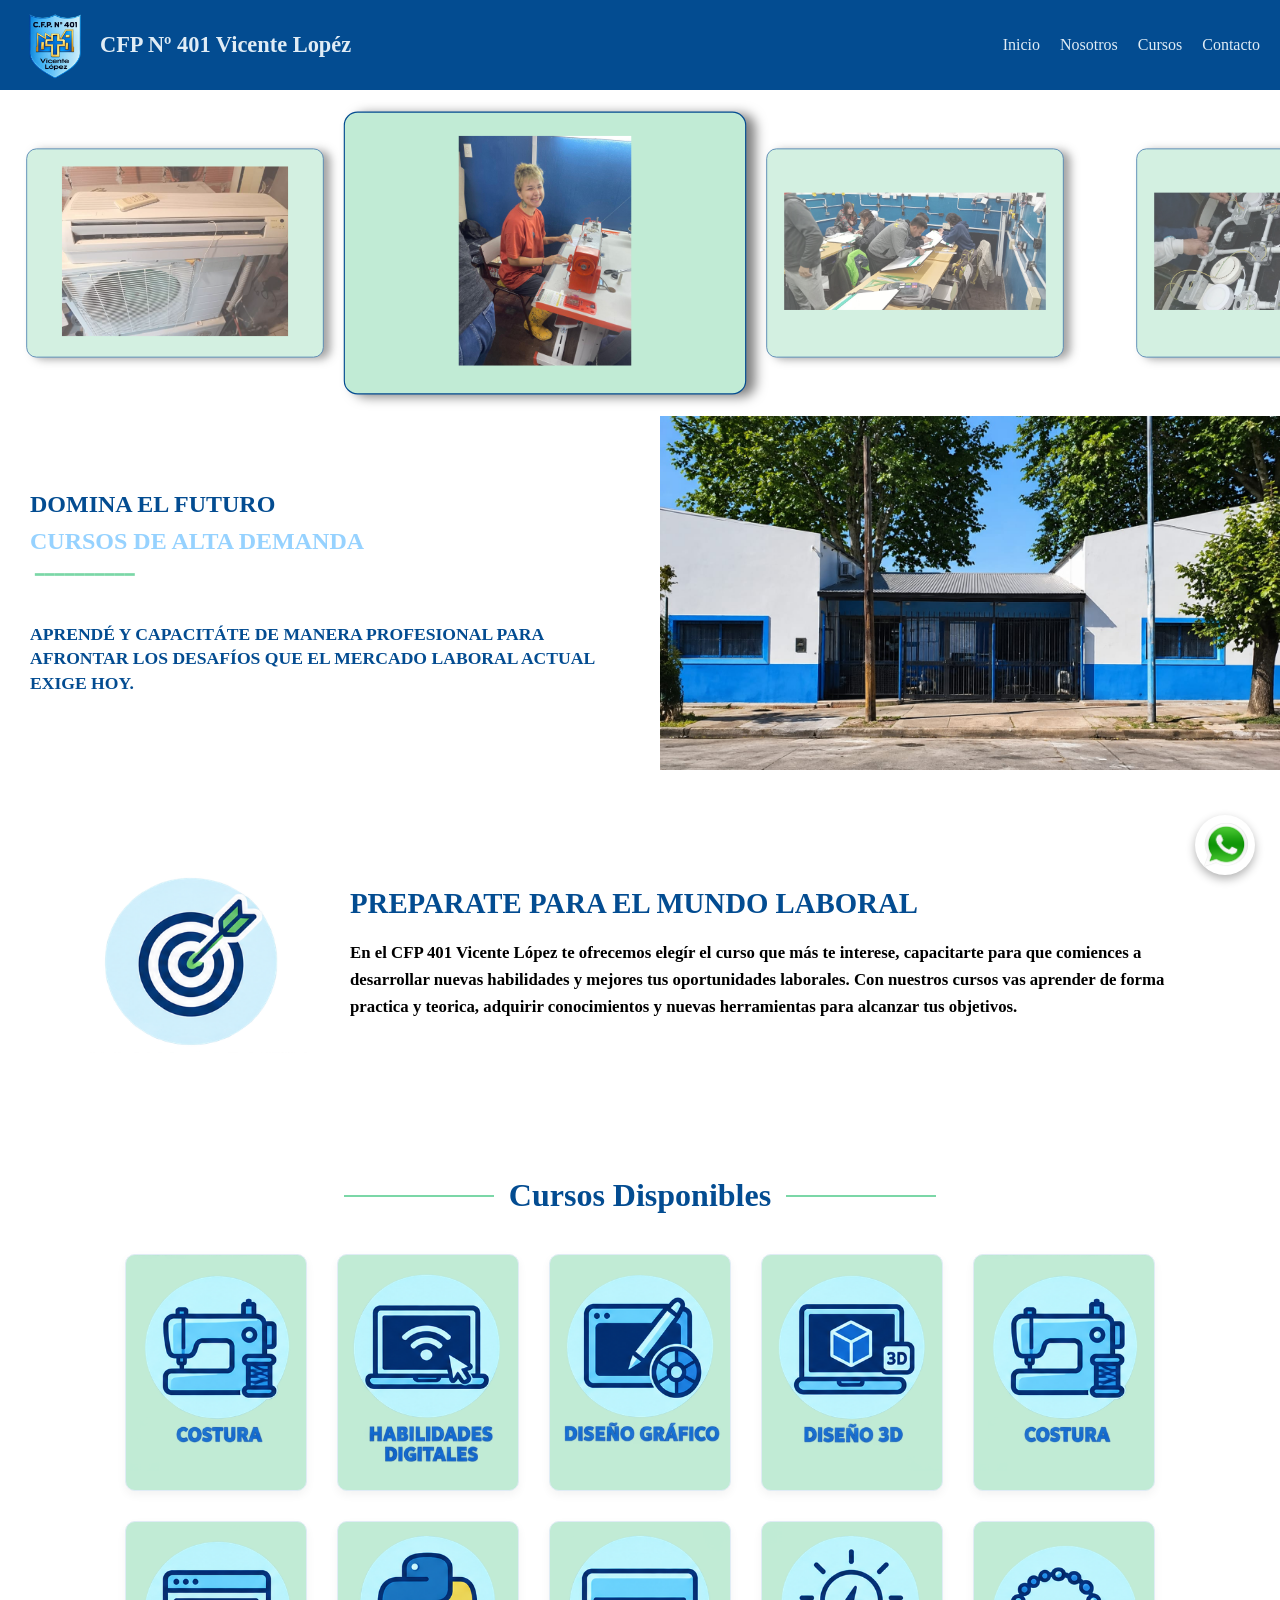
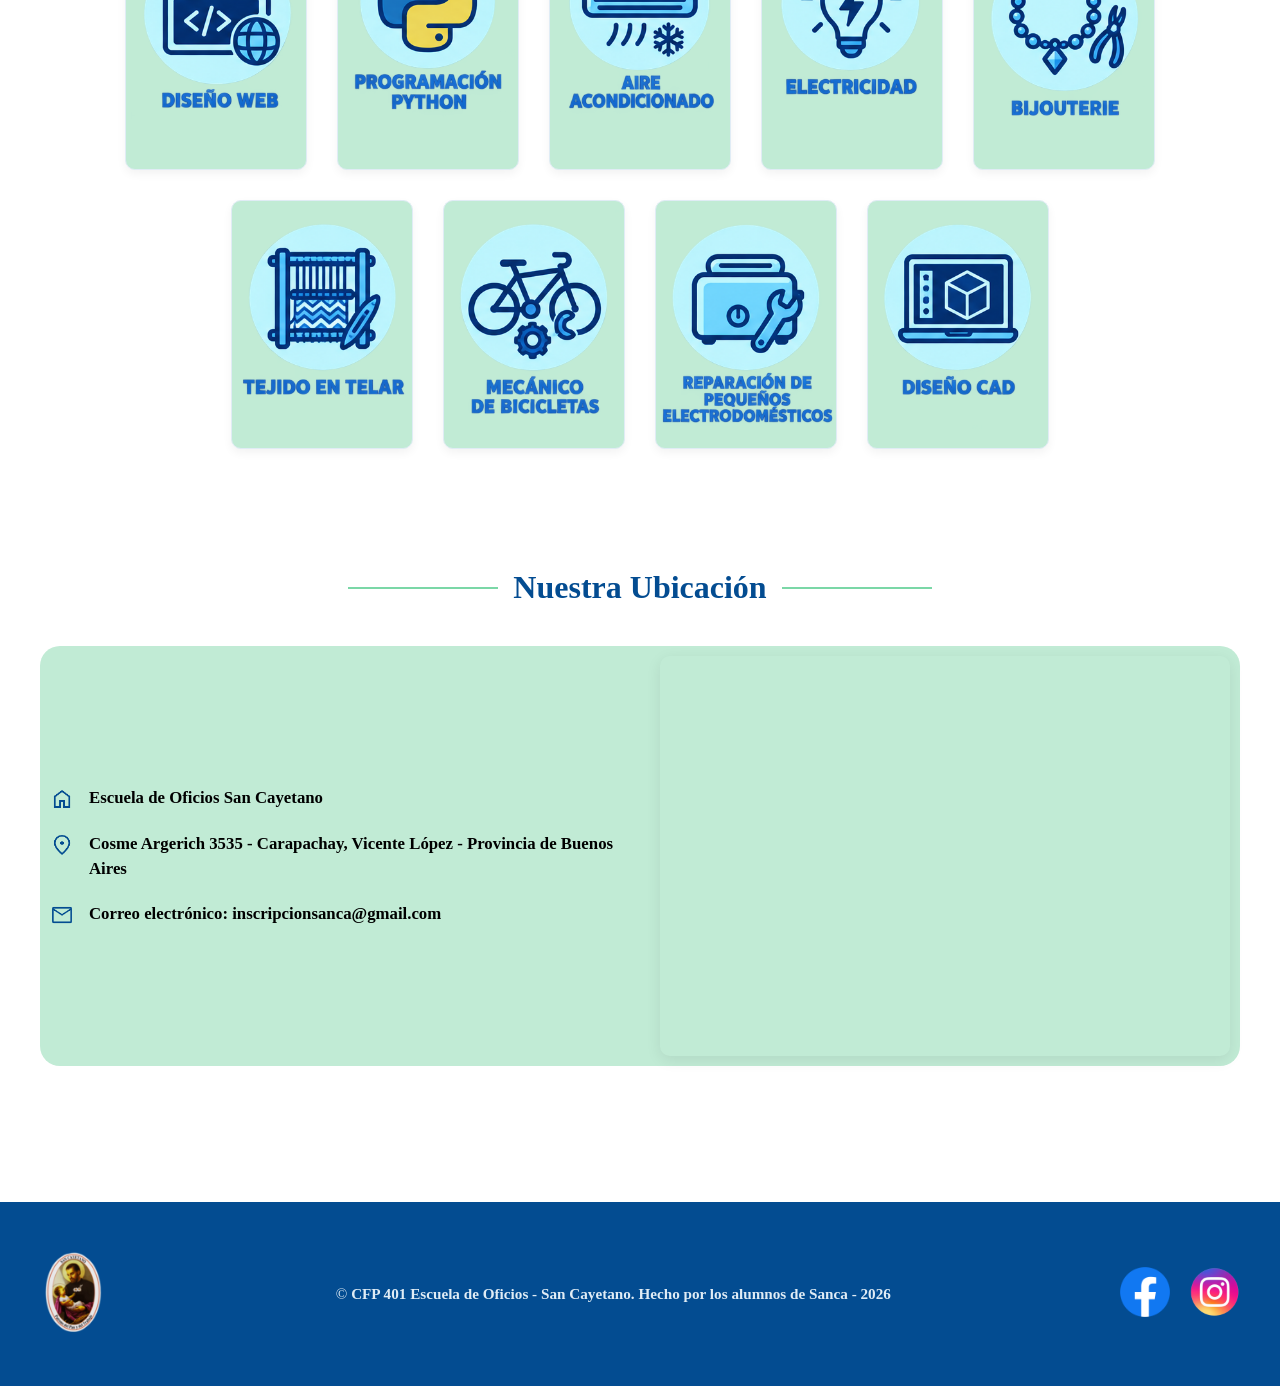
==== index.html @ 1138b50e "agrego responsive" ====
<!doctype html>
<html lang="en">
  <head>
    <meta charset="UTF-8" />
    <meta name="viewport" content="width=device-width, initial-scale=1.0" />
    <title>Proyecto página</title>
    <link rel="stylesheet" href="style.css" />
  </head>
  <body>
    <!--Encabezado y navegacion-->
    <header>
      <nav>
        <div class="logo">
          <img src="img/cfp 401.png" alt="" />
          <span>CFP Nº 401 Vicente Lopéz</span>
        </div>

        <ul class="navbar">
          <li><a href="../sancaweb/index.html">Inicio</a></li>
          <li><a href="../sancaweb/nosotros.html">Nosotros</a></li>
          <li><a href="../sancaweb/cursos.html">Cursos</a></li>
          <li><a href="../sancaweb/contacto.html">Contacto</a></li>
        </ul>
      </nav>
    </header>
    <!-- Contenedor externo del carrusel -->

    <ul class="carrousel">
      <li class="Item">
        <img src="img/carrousell/imgdownloader-7a3324e4.jpeg" />
      </li>
      <li class="Item">
        <img src="img/carrousell/imgdownloader-2f3653e8.jpeg" />
      </li>
      <li class="Item">
        <img src="img/carrousell/imgdownloader-5572dd27.jpeg" />
      </li>
      <li class="Item">
        <img src="img/carrousell/imgdownloader-835ce319.jpeg" />
      </li>

      <li class="Item">
        <img src="img/carrousell/imgdownloader-a56210f3.jpeg" />
      </li>
      <li class="Item">
        <img src="img/" />
      </li>
      <li class="Item">
        <img src="img/familia.png" />
      </li>
      <li class="Item">
        <img src="img/familia.png" />
      </li>
    </ul>

    <!--Contenido de la página-->
    <main>
      <section>
        <div class="contenedor">
          <div class="parrafo1">
            <div class="conjunto">
              <h1>DOMINA EL FUTURO</h1>
              <h2>CURSOS DE ALTA DEMANDA</h2>
              <div class="emojiHorizontal">━━━━━━━━━━</div>
            </div>
            <div class="parrafo2">
              <br />
              <h2>
                APRENDÉ Y CAPACITÁTE DE MANERA PROFESIONAL PARA AFRONTAR LOS DESAFÍOS QUE
                EL MERCADO LABORAL ACTUAL EXIGE HOY.
              </h2>
            </div>
          </div>

          <div class="bienvenida">
            <img class="sanca" src="img/sanca ins.jpg" />
          </div>
        </div>
      </section>

      <!-- Primera seccion - Imagen con texto -->
      <br/><br/>

      <!-- Texto seccion 1 -->
      <section class="preparate-section">
  <div class="preparate-container">
    
    <!-- Icono o ilustración -->
    <div class="preparate-icon">
      <img src="img/iconos/objetivo.png"/>
    </div>

    <!-- Contenido de texto -->
    <div class="preparate-content">
      <h2 class="mundo">PREPARATE PARA EL MUNDO LABORAL</h2>
      <p class="cfp">
        <strong>En el CFP 401 Vicente López te ofrecemos elegír el curso que más te interese, capacitarte para que comiences a desarrollar nuevas habilidades y mejores tus oportunidades laborales.
        Con nuestros cursos vas aprender de forma practica y teorica, adquirir conocimientos y nuevas herramientas para alcanzar tus objetivos.</strong>
      </p>
    </div>

      </div>
      </section>


      <!-- Cursos -->
      <section class="cursos-section">
  
  <div class="tituloCursos">
    <h2>Cursos Disponibles</h2>
  </div>

  <!-- Contenedor de tarjetas -->
  <div class="carta-container">
    
    <!-- Tarjeta 1: Curso Costura -->
    <div class="carta">
      <div class="curso-content">
        <img src="img/iconos/09_costura.png" />
       
      </div>
    </div>

    <!-- Tarjeta 2: Curso Habilidades Digitales -->
    <div class="carta">
      <div class="curso-content">
        <img src="img/iconos/06_habilidades_digitales.png" />
        
      </div>
    </div>

    <!-- Tarjeta 3: Curso Diseño Gráfico -->
    <div class="carta">
      <div class="curso-content">
        <img src="img/iconos/07_diseno_grafico.png" />
        
      </div>
    </div>

     <!-- Tarjeta 4: Curso Diseño 3D -->
    <div class="carta">
      <div class="curso-content">
        <img src="img/iconos/08_diseno_3d.png" />
        
      </div>
    </div>
     
    <!-- Tarjeta 5: Curso Costura -->
    <div class="carta">
      <div class="curso-content">
        <img src="img/iconos/09_costura.png" />
        
      </div>
    </div>

     <!-- Tarjeta 6: Curso Diseño Web -->
    <div class="carta">
      <div class="curso-content">
        <img src="img/iconos/10_diseno_web.png" />
        
      </div>
    </div>

     <!-- Tarjeta 7: Curso Programación Python-->
    <div class="carta">
      <div class="curso-content">
        <img src="img/iconos/11_programacion_python.png" />
        
      </div>
    </div>

     <!-- Tarjeta 8: Curso Aire Acondicionado -->
    <div class="carta">
      <div class="curso-content">
        <img src="img/iconos/12_aire_acondicionado.png" />
        
      </div>
    </div>

     <!-- Tarjeta 9: Curso Electricista -->
    <div class="carta">
      <div class="curso-content">
        <img src="img/iconos/13_electricidad.png" />
        
      </div>
    </div>

     <!-- Tarjeta 10: Curso Bijouterie -->
    <div class="carta">
      <div class="curso-content">
        <img src="img/iconos/02_bijouterie.png" />
        
      </div>
    </div>

     <!-- Tarjeta 11: Curso Tejido en Telar -->
    <div class="carta">
      <div class="curso-content">
        <img src="img/iconos/01_tejido_en_telar.png" />
        
      </div>
    </div>

     <!-- Tarjeta 12: Curso Mecánico de Bicicletas -->
    <div class="carta">
      <div class="curso-content">
        <img src="img/iconos/03_mecanico_de_bicicletas.png" />
        
      </div>
    </div>

     <!-- Tarjeta 13: Curso Reparación Pequeños Electrodomésticos -->
    <div class="carta">
      <div class="curso-content">
        <img src="img/iconos/04_reparacion_pequenos_electrodomesticos.png" />
        
      </div>
    </div>

    <!-- Tarjeta 14: Curso Diseño CAD -->
    <div class="carta">
      <div class="curso-content">
        <img src="img/iconos/05_diseno_cad.png" />
        
      </div>
    </div>

  </div>
</section>

      <!-- Fin seccion Cursos -->

     <!-- Ubicación -->
      <section class="contacto-section">
        <div class="alinear-contacto">
          <h2>Nuestra Ubicación</h2>
        </div>

    <div class="fila">
    
    <!-- Datos de contacto -->
    <div class="columna1">
      <div class="contenedorUbicacion">
        <p class="dato-contacto">
          <img src="img/home.png"/> 
          <strong>Escuela de Oficios San Cayetano</strong>
        </p>
        
        <p class="dato-contacto">
          <img src="img/location.png"/> 
          <strong>Cosme Argerich 3535 - Carapachay, Vicente López - Provincia de Buenos Aires</strong>
        </p>
        
        <p class="dato-contacto">
          <img src="img/mail.png"/> 
          <strong>Correo electrónico: inscripcionsanca@gmail.com</strong> 
        </p>
      </div>
    </div>

           <!-- Mapa responsivo -->
          <div class="columna2">
            <div class="map-container">
            <iframe
            src="https://www.google.com/maps/embed?pb=!1m18!1m12!1m3!1d3286.8781703437503!2d-58.54680232426289!3d-34.531314472980405!2m3!1f0!2f0!3f0!3m2!1i1024!2i768!4f13.1!3m3!1m2!1s0x95bcb0a4e9ad8f0f%3A0xa6dee74b91235b7b!2sEscuela%20de%20Oficios%20San%20Cayetano%20-%20CFP%20401%20Vicente%20L%C3%B3pez!5e0!3m2!1ses-419!2sar!4v1790050199813!5m2!1ses-419!2sar"
            style="border: 0;"
            allowfullscreen=""
            loading="lazy"
            referrerpolicy="strict-origin-when-cross-origin"
            title="Ubicación de la Escuela de Oficios San Cayetano en Google Maps"></iframe>
            </div>
        </div>

        </div>

      </section>
    
        <!-- Botón flotante de WhatsApp -->
      <a href="https://wa.me/5491157210884" 
        class="whatsapp-float" 
        target="_blank" 
        rel="noopener noreferrer" 
        aria-label="Contactar por WhatsApp">
          <img src="img/whatsApp.png" alt="Icono de WhatsApp" />
      </a>

    </main>
    <br/><br />

    <!--Pie de página-->
    <footer class="custom">
  <div class="footer-content">
    
    <!-- Logo o imagen institucional -->
    <div class="footer-logo">
      <img src="img/sanca p.png" alt="Logo Escuela San Cayetano" class="cayetano" />
    </div>

    <!-- Derechos reservados -->
    <div class="footer-column">
      <p>&copy; <strong>CFP 401 Escuela de Oficios - San Cayetano. Hecho por los alumnos de Sanca - 2026 <strong></p>
    </div>

    <!-- Redes sociales -->
    <div class="social-icons">
      <a href="https://www.facebook.com/cfpvicentelopez/" target="_blank" rel="noopener noreferrer" aria-label="Facebook del CFP 401">
        <img src="img/fb logo.png" alt="Logo de Facebook" />
      </a>
      <a href="https://www.instagram.com/cfp401escuelasancayetano/" target="_blank" rel="noopener noreferrer" aria-label="Instagram del CFP 401">
        <img src="img/ig.png" alt="Logo de Instagram" />
      </a>
    </div>

  </div>
</footer>


    <script src="script.js"></script>
  </body>
</html>
---- style.css ----
*{
  padding: 0;
  margin: 0;
}


/*Fuente personalizada*/
@font-face{
  font-family:'Montserrat Bold Italic 700';
  src: url(fonts/Montserrat\ Bold\ Italic\ 700.ttf);

  font-family:'Inter Italic 400';
  src: url(fonts/Inter\ Italic\ 400.ttf);
}


/* Contenedor principal del carrusel */
.carrousel {
    display: flex;
    overflow-x: auto;          /* Habilita el scroll horizontal automático */
    scroll-snap-type: x mandatory; /* Hace que el scroll se "enganche" a cada elemento */
    gap: 20px;                 /* Espacio entre cada tarjeta/página */
    padding: 20px;
    list-style: none;
    scroll-behavior: smooth;   /* Desplazamiento suave si usas botones de navegación */
    -webkit-overflow-scrolling: touch; /* Suavidad en dispositivos móviles */
    scrollbar-width: none;
}

/* Cada elemento contenedor */
.carrousel li {
    flex: 0 0 100%;            /* Ocupa el 100% del ancho del contenedor visible */
    max-width: 350px;          /* Ancho máximo opcional para cada tarjeta */
    box-sizing: border-box;
    background: #c1ebd5;
    border: 1px solid #034c91;
    border-radius: 12px;
    padding: 20px;
    text-align: center;
    scroll-snap-align: center; /* Centra el elemento al hacer scroll */
    box-shadow: 8px 2px 10px rgba(0, 0, 0, 0.50);
    flex-shrink: 0;
}

/* Contenedor y ajuste automático de la imagen dentro de su tarjeta */
.carrousel img {
    width: 100%;
    height: 200px;             /* Altura fija para que todas las tarjetas sean iguales */
    object-fit: contain;       /* Mantiene la proporción de la imagen sin deformarla */
    border-radius: 8px;
}
/* Asegura transiciones suaves y espacio para la escala */
.carrousel {
    display: flex;
    gap: 20px;
    overflow-x: auto;
    padding: 40px 0; /* Espacio arriba/abajo para que el zoom no corte la tarjeta */
    align-items: center;
}

/* Estado base de las tarjetas */
.carrousel li {
    list-style: none;
    transition: transform 0.4s ease, filter 0.4s ease;
    transform: scale(0.85); /* Un poco reducidas por defecto */
    opacity: 0.7;
}

/* Estado activo cuando la tarjeta está en el centro */
.carrousel li.is-center {
    transform: scale(1.15); /* Efecto zoom */
    opacity: 1;
    z-index: 2; /* Para que quede por encima de las tarjetas contiguas */
}

/* CIERRE CONTENIDO CARRUSEL */



/*Estilos de Header y Navbar*/
header{
  background: #034c91;
  font-family: 'Montserrat Bold Italic 700';    /* Donde se aloja el logo y los links*/
  position: sticky;
  top: 0;
  z-index: 1000;
  }

nav{
  display: flex;
  flex-direction: row;
  align-items: center;    /*todo su contenido de la barra*/
  justify-content: space-between;
  max-width: 1300px; /* Evita que se estire demasiado en pantallas gigantes */
  margin: 0 auto;
  padding: 10px 20px; /* Padding uniforme y seguro para cualquier pantalla */
}


.logo{
  display: flex;
  align-items: center;    /*alinea el contenido del div logo*/
  gap: 10px ;
}

.logo span{
  color: #e0ecf5;
  font-size: clamp(1rem, 2vw, 1.4rem); /* Tamaño fluido: se adapta dinámicamente sin romperse */
  font-weight: 750;     
}

.logo img{
  height: 70px; 
  width: auto;   /* Mantiene la proporción de la imagen automáticamente */
}


/*modificacion links del navbar*/
 ul{
  display: flex;
  flex-direction: row;
  align-items: center;
  gap: 20px;
  margin: 0;
  padding: 0;
}

.navbar li{
  list-style: none;    /*le elimina el estilo de la lista*/
}

.navbar a{
  text-decoration-line: none; /*a : significa los enlaces en el navbar - les quita el subrayado- */
  color: #e0ecf5;
  font-size: 1rem; /* Tamaño base cómodo */
  transition: color 0.2s ease;
}

.navbar a:hover{
  color: #7bd7a7;    /*le agrega color a cada enlace*/
}

/* cierre modificacion links del navbar*/

#moreButton{
  background: none;
  border: none;
  padding: 5px 10px;
  font-size: 1.2rem;
  cursor: pointer;
  color: #e0ecf5;
}


@media (max-width: 768px) {
  nav {
    flex-direction: column; /* Apila el logo arriba y el menú abajo en celulares */
    gap: 15px;
    padding: 15px;
  }

  .logo {
    padding-left: 0; /* Quitamos el padding fijo en mobile */
    justify-content: center;
  }

  .logo img {
    height: 55px; /* Logo más chico para que entre cómodo en celulares */
  }

  .navbar {
    flex-wrap: wrap; /* Permite que los links bajen si no entran en una sola línea */
    justify-content: center;
    gap: 12px;
    padding-right: 0;
  }

  .navbar a, #moreButton {
    font-size: 0.95rem; /* Achica un poco los textos para ahorrar espacio */
  }
}


/*Cierre de estilos Header y Navbar*/



/*Contenedor-Imagen*/

.contenedor{
  display: flex;
  align-items: center;
  justify-content: space-between;
  gap: 40px; /* Espacio flexible entre texto e imagen en lugar de depender solo de space-between */
  flex-wrap: wrap; /* Permite que baje la imagen en pantallas pequeñas */
}

.parrafo1 {
  flex: 1; /* Ocupa el espacio disponible de forma flexible */
  min-width: 300px; /* Evita que se colapse en pantallas muy chicas */
}

.conjunto{
  display: flex;
  flex-direction: column;
  padding-left: 30px;
  padding-bottom: 20px; /* Reducido un poco para mejor estética */
}

.conjunto h1{
  color: #034c91;
  margin: 0 0 10px 0; /* Buena práctica limpiar márgenes por defecto de los h1 */
}

.conjunto h2{
  color: #96d2ff;
  margin: 0;
}

.parrafo2 {
  color: #034c91;
  padding-left: 30px;
}

.parrafo2 h2{
  color: #034c91;
  font-size: 1.1rem; /* Asegura un tamaño de subtítulo adecuado */
  line-height: 1.4;
}

.emojiHorizontal{
  color: #7bd7a7;
  display: flex;
  align-items: center; /* Corregido: justify-items no aplica en flex */
  padding-left: 5px;
  margin-top: 10px;
}

.bienvenida {
  flex: 1;
  display: flex;
  justify-content: center;
  min-width: 300px;
}

.bienvenida .sanca{
  width: 100%;
  max-width: 800px;
  height: auto; /* Mantiene la proporción original de la imagen */
  object-fit: cover;
}

/*Cierre Contenedor-Imagen*/

/* Texto seccion 1 */

.preparate-section {
  padding: 60px 20px;
}

.preparate-container {
  max-width: 1100px;
  margin: 0 auto;
  display: flex;
  align-items: center;
  gap: 40px; /* Espacio flexible entre el icono y el texto */
  flex-wrap: wrap; /* Se adapta automáticamente en pantallas chicas */
  justify-content: center;
}

.preparate-icon img {
  width: 220px; /* Ajusta el tamaño ideal del icono */
  height: auto;
  object-fit: contain;
}

.preparate-content {
  flex: 1;
  min-width: 300px; /* Evita que se colapse en móviles */
}


.mundo{
  display: flex;
  flex-direction: row;
  color: #034c91;
  font-size: 1.8rem;
  margin-bottom: 20px;
  font-weight: 700;
}

.cfp{
  display: flex;
  flex-direction: row;
  justify-content: center;
  font-size: 1.05rem;
  line-height: 1.6;
  margin-bottom: 15px;
}


/* Cierre Texto seccion 1 */


/* Contenedor de Cursos */  

/* Sección general */
.cursos-section {
  padding: 60px 20px;
  max-width: 1200px;
  margin: 0 auto;
}


/* Efecto de líneas decorativas a los costados del título con CSS */
.tituloCursos {
  text-align: center;
  margin-bottom: 40px;
}

.tituloCursos h2 {
  display: flex;
  align-items: center;
  justify-content: center;
  gap: 15px;
  color: #034c91;
  font-size: 2rem;
}

/* Líneas a los lados usando pseudo-elementos */
.tituloCursos h2::before,
.tituloCursos h2::after {
  content: "";
  flex: 1;
  height: 2px;
  background-color: #7bd7a7; /* Color de acento verde/agua */
  max-width: 150px;
}

/* Contenedor de cartas responsivo */
.carta-container {
  display: flex;
  justify-content: center;
  gap: 30px;
  flex-wrap: wrap; /* Se adapta a celulares */
}

/* Estilo individual de cada carta */
.carta {
  background: #c1ebd5;
  border: 1px solid #e0ecf5;
  border-radius: 10px;
  text-align: center;
  box-shadow: 0 4px 10px rgba(0, 0, 0, 0.05);
  transition: transform 0.2s ease, box-shadow 0.2s ease;
}

.carta:hover {
  transform: translateY(-5px);
  box-shadow: 0 8px 20px rgba(3, 76, 145, 0.1);
}

.curso-content img {
  width: 180px;
  height: auto;
  margin-bottom: 15px;
}

.curso-content h3 {
  color: #034c91;
  font-size: 1.2rem;
  margin: 0;
}

/*Cierre tarjeta de curso*/


/* Datos - Columna 1 y 2*/

.contacto-section {
  padding: 60px 20px;
  max-width: 1200px;
  margin: 0 auto;
}

/* Título con líneas decorativas laterales */
.alinear-contacto {
  text-align: center;
  margin-bottom: 40px;
}

.alinear-contacto h2 {
  display: flex;
  align-items: center;
  justify-content: center;
  gap: 15px;
  color: #034c91;
  font-size: 2rem;
}

.alinear-contacto h2::before,
.alinear-contacto h2::after {
  content: "";
  flex: 1;
  height: 2px;
  background-color: #7bd7a7; /* Color de acento */
  max-width: 150px;
}


/* Estructura en dos columnas (Flexbox) */
.fila {
  display: flex;
  justify-content: space-between;
  align-items: center;
  gap: 40px;
  flex-wrap: wrap; /* Hace que se apile en pantallas chicas */
  background-color: #c1ebd5;
  padding: 10px 10px ;
  border-radius: 20px;
}

.columna1, .columna2 {
  flex: 1;
  min-width: 300px; /* Evita que colapse en celulares */
}

/* Tarjeta de datos de contacto */
.contenedorUbicacion {
  display: flex;
  flex-direction: column;
  gap: 20px;
}

.dato-contacto {
  display: flex;
  align-items: flex-start;
  gap: 15px;
  font-size: 1.05rem;
  margin: 0;
  line-height: 1.5;
}

.dato-contacto img {
  width: 24px;
  height: auto;
  flex-shrink: 0;
  margin-top: 2px;
}

.dato-contacto a {
  color: #034c91;
  text-decoration: none;
}

.dato-contacto a:hover {
  text-decoration: underline;
}

/* Mapa 100% responsivo */
.map-container {
  position: relative;
  width: 100%;
  height: 400px; /* Altura ideal para PC y móviles */
  border-radius: 10px;
  overflow: hidden;
  box-shadow: 0 4px 15px rgba(0, 0, 0, 0.08);
}

.map-container iframe {
  width: 100%;
  height: 100%;
}

/* Cierre Datos - Columna 1 y 2 */


/* Pie de página */

/* Estilo general del Footer */
.custom {
  background-color: #034c91; /* Coincide con el color principal de tu header */
  color: #e0ecf5;
  padding: 40px 20px;
  margin-top: 40px;
}

/* Contenedor principal que agrupa los elementos */
.footer-content {
  max-width: 1200px;
  margin: 0 auto;
  display: flex;
  align-items: center;
  justify-content: space-between;
  gap: 30px;
  flex-wrap: wrap; /* Permite que se acomode en pantallas chicas */
  text-align: center;
}

/* Logo del footer */
.footer-logo .cayetano {
  height: 100px; 
  width: auto;
}

/* Texto de derechos reservados */
.footer-column p {
  margin: 0;
  font-size: 0.95rem;
  line-height: 1.5;
}

/* Contenedor de iconos sociales */
.social-icons {
  display: flex;
  align-items: center;
  gap: 20px;
}

.social-icons a {
  display: inline-block;
  transition: transform 0.2s ease;
}

.social-icons a:hover {
  transform: scale(1.1); /* Efecto de zoom sutil al pasar el cursor */
}

.social-icons img {
  width: 50px; 
  height: auto;
}

/* ==========================================
   DISEÑO RESPONSIVO (Para celulares)
   ========================================== */
@media (max-width: 768px) {
  .footer-content {
    flex-direction: column; /* Apila los elementos verticalmente en móviles */
    justify-content: center;
    gap: 25px;
  }
}

/* Cierre Pie de Página*/



/* Botón flotante de WhatsApp */
.whatsapp-float {
  position: fixed;
  bottom: 25px;   /* Distancia desde el borde inferior de la pantalla */
  right: 25px;    /* Distancia desde el borde derecho */
  border-radius: 50%;
  width: 60px;    /* Ancho estándar adaptable */
  height: 60px;   /* Alto estándar adaptable */
  display: flex;
  align-items: center;
  justify-content: center;
  box-shadow: 0 4px 10px rgba(0, 0, 0, 0.3);
  z-index: 9999;  /* Asegura que esté siempre por encima del mapa, footer y secciones */
  transition: transform 0.3s ease, box-shadow 0.3s ease;
}

/* Tamaño de la imagen dentro del botón */
.whatsapp-float img {
  width: 45px;    /* Tamaño del ícono interior */
  height: auto;
}

/* Efecto al pasar el cursor (Hover) */
.whatsapp-float:hover {
  transform: scale(1.1); /* Efecto de zoom sutil */
}

/* Responsive */

@media (max-width: 768px) {
  .whatsapp-float {
    bottom: 20px;
    right: 20px;
    width: 55px;  /* Ligeramente más chico en móviles para no estorbar */
    height: 55px;
  }
  
  .whatsapp-float img {
    width: 30px;
  }
}

/* Cierre Botón flotante de WhatsApp */
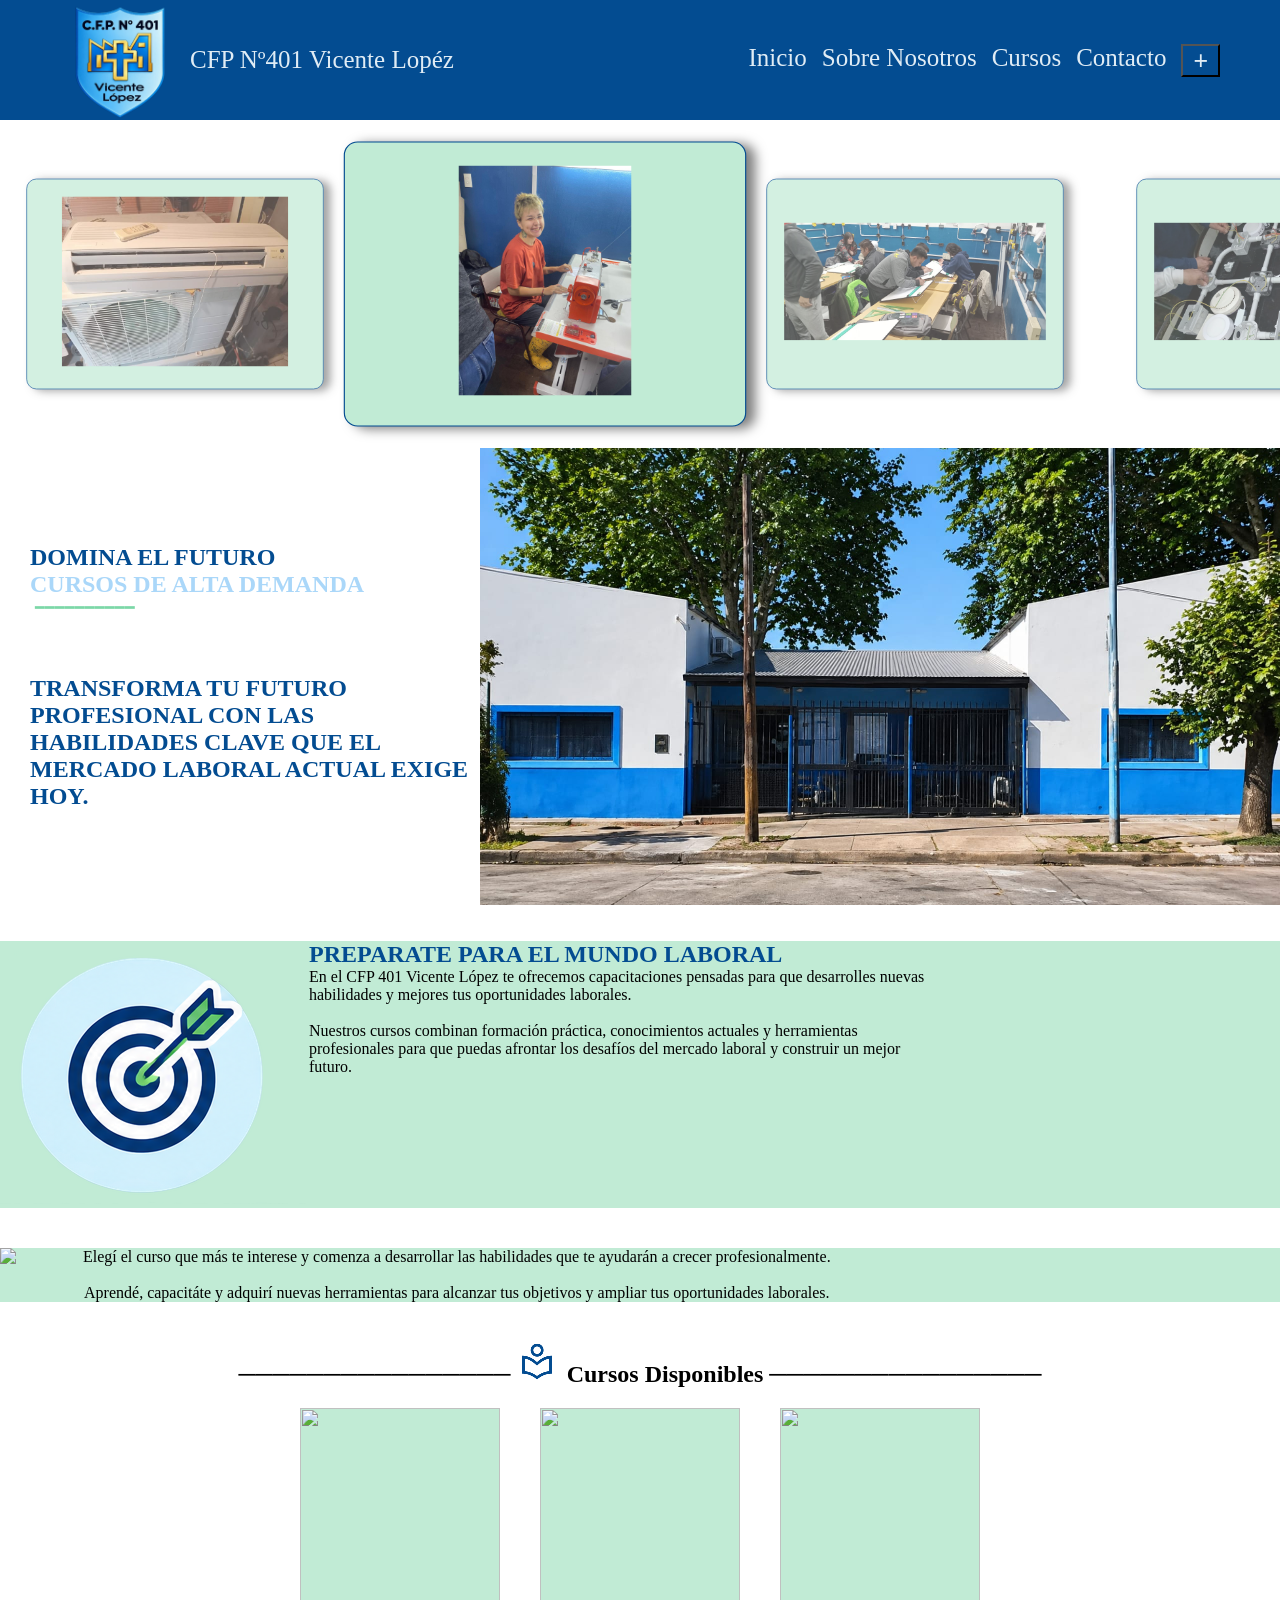
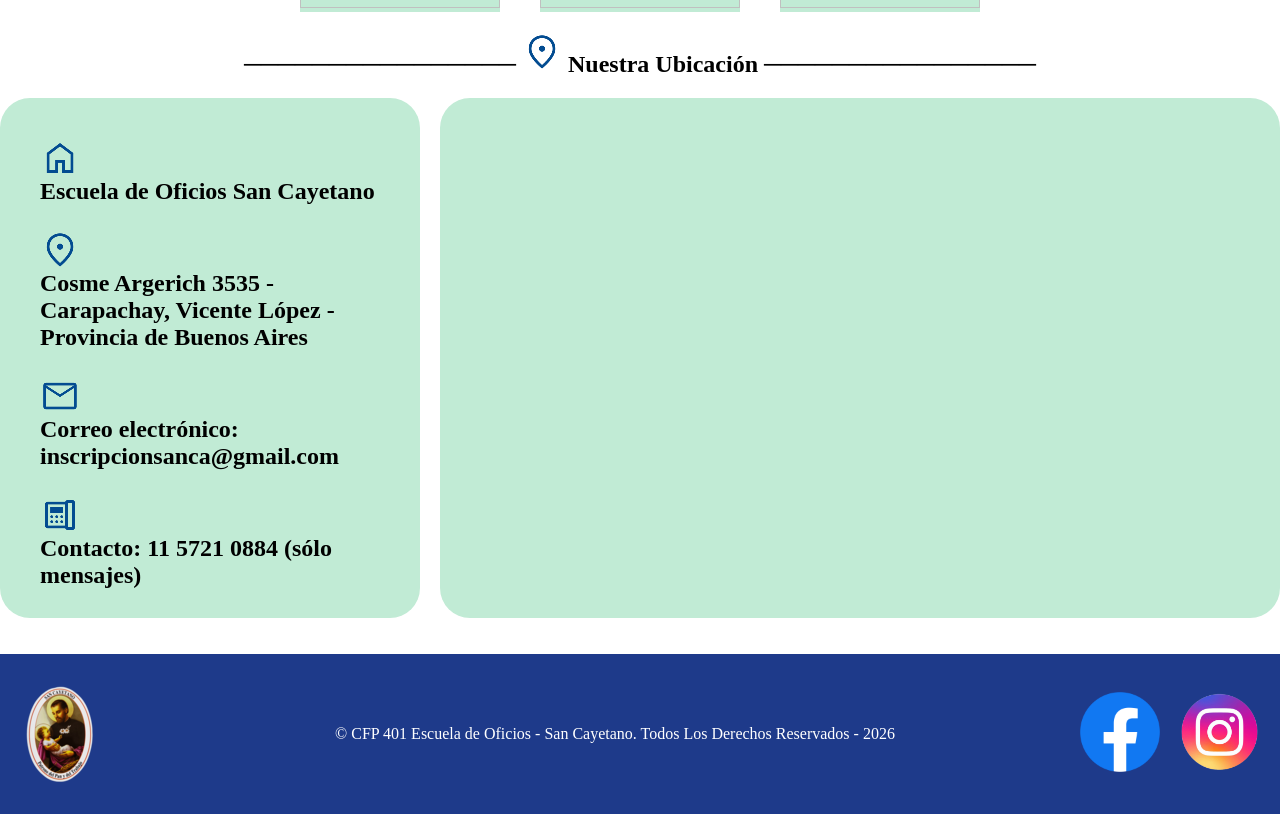
==== commit 6af2dcc4: "ventana Somos Nosotros" ====
--- a/index.html
+++ b/index.html
@@ -12,14 +12,15 @@
       <nav>
         <div class="logo">
           <img src="img/cfp 401.png" alt="" />
-          <span>CFP Nº 401 Vicente Lopéz</span>
+          <span>CFP Nº401 Vicente Lopéz</span>
         </div>
 
         <ul class="navbar">
           <li><a href="../sancaweb/index.html">Inicio</a></li>
-          <li><a href="../sancaweb/nosotros.html">Nosotros</a></li>
+          <li><a href="../sancaweb/sobrenosotros.html">Sobre Nosotros</a></li>
           <li><a href="../sancaweb/cursos.html">Cursos</a></li>
           <li><a href="../sancaweb/contacto.html">Contacto</a></li>
+          <button id="moreButton">+</button>
         </ul>
       </nav>
     </header>
@@ -38,18 +39,17 @@
       <li class="Item">
         <img src="img/carrousell/imgdownloader-835ce319.jpeg" />
       </li>
-
       <li class="Item">
         <img src="img/carrousell/imgdownloader-a56210f3.jpeg" />
       </li>
       <li class="Item">
-        <img src="img/" />
-      </li>
-      <li class="Item">
-        <img src="img/familia.png" />
-      </li>
-      <li class="Item">
-        <img src="img/familia.png" />
+        <img src="img/carrousell/imgdownloader-ab0f7b37.jpeg" />
+      </li>
+      <li class="Item">
+        <img src="img/carrousell/imgdownloader-b1d4fe76.jpeg" />
+      </li>
+      <li class="Item">
+        <img src="img/carrousell/Impresion 3d.jpg" />
       </li>
     </ul>
 
@@ -66,7 +66,7 @@
             <div class="parrafo2">
               <br />
               <h2>
-                APRENDÉ Y CAPACITÁTE DE MANERA PROFESIONAL PARA AFRONTAR LOS DESAFÍOS QUE
+                TRANSFORMA TU FUTURO PROFESIONAL CON LAS HABILIDADES CLAVE QUE
                 EL MERCADO LABORAL ACTUAL EXIGE HOY.
               </h2>
             </div>
@@ -79,242 +79,160 @@
       </section>
 
       <!-- Primera seccion - Imagen con texto -->
-      <br/><br/>
+      <br /><br />
 
       <!-- Texto seccion 1 -->
-      <section class="preparate-section">
-  <div class="preparate-container">
-    
-    <!-- Icono o ilustración -->
-    <div class="preparate-icon">
-      <img src="img/iconos/objetivo.png"/>
-    </div>
-
-    <!-- Contenido de texto -->
-    <div class="preparate-content">
-      <h2 class="mundo">PREPARATE PARA EL MUNDO LABORAL</h2>
-      <p class="cfp">
-        <strong>En el CFP 401 Vicente López te ofrecemos elegír el curso que más te interese, capacitarte para que comiences a desarrollar nuevas habilidades y mejores tus oportunidades laborales.
-        Con nuestros cursos vas aprender de forma practica y teorica, adquirir conocimientos y nuevas herramientas para alcanzar tus objetivos.</strong>
-      </p>
-    </div>
-
-      </div>
-      </section>
-
+      <section>
+        <div class="preparate">
+          <div class="arco"><img src="img/iconos/objetivo.png" /></div>
+          <div class="cuadro">
+            <h2 class="mundo">PREPARATE PARA EL MUNDO LABORAL</h2>
+            <p class="cfp">
+              En el CFP 401 Vicente López te ofrecemos capacitaciones pensadas
+              para que desarrolles nuevas habilidades y mejores tus
+              oportunidades laborales.
+            </p>
+            <br />
+            <p class="cfp">
+              Nuestros cursos combinan formación práctica, conocimientos
+              actuales y herramientas profesionales para que puedas afrontar los
+              desafíos del mercado laboral y construir un mejor futuro.
+            </p>
+          </div>
+        </div>
+      </section>
+
+      <!-- Texto seccion 2 -->
+      <section>
+        <div class="preparate2">
+          <div class="persona"><img src="img/iconos/persona.png" /></div>
+          <div class="cuadro2">
+            <p class="cfp">
+              Elegí el curso que más te interese y comenza a desarrollar las
+              habilidades que te ayudarán a crecer profesionalmente.
+            </p>
+            <br />
+            <p class="cfp">
+              Aprendé, capacitáte y adquirí nuevas herramientas para alcanzar
+              tus objetivos y ampliar tus oportunidades laborales.
+            </p>
+          </div>
+        </div>
+      </section>
 
       <!-- Cursos -->
-      <section class="cursos-section">
-  
-  <div class="tituloCursos">
-    <h2>Cursos Disponibles</h2>
-  </div>
-
-  <!-- Contenedor de tarjetas -->
-  <div class="carta-container">
-    
-    <!-- Tarjeta 1: Curso Costura -->
-    <div class="carta">
-      <div class="curso-content">
-        <img src="img/iconos/09_costura.png" />
-       
-      </div>
-    </div>
-
-    <!-- Tarjeta 2: Curso Habilidades Digitales -->
-    <div class="carta">
-      <div class="curso-content">
-        <img src="img/iconos/06_habilidades_digitales.png" />
-        
-      </div>
-    </div>
-
-    <!-- Tarjeta 3: Curso Diseño Gráfico -->
-    <div class="carta">
-      <div class="curso-content">
-        <img src="img/iconos/07_diseno_grafico.png" />
-        
-      </div>
-    </div>
-
-     <!-- Tarjeta 4: Curso Diseño 3D -->
-    <div class="carta">
-      <div class="curso-content">
-        <img src="img/iconos/08_diseno_3d.png" />
-        
-      </div>
-    </div>
-     
-    <!-- Tarjeta 5: Curso Costura -->
-    <div class="carta">
-      <div class="curso-content">
-        <img src="img/iconos/09_costura.png" />
-        
-      </div>
-    </div>
-
-     <!-- Tarjeta 6: Curso Diseño Web -->
-    <div class="carta">
-      <div class="curso-content">
-        <img src="img/iconos/10_diseno_web.png" />
-        
-      </div>
-    </div>
-
-     <!-- Tarjeta 7: Curso Programación Python-->
-    <div class="carta">
-      <div class="curso-content">
-        <img src="img/iconos/11_programacion_python.png" />
-        
-      </div>
-    </div>
-
-     <!-- Tarjeta 8: Curso Aire Acondicionado -->
-    <div class="carta">
-      <div class="curso-content">
-        <img src="img/iconos/12_aire_acondicionado.png" />
-        
-      </div>
-    </div>
-
-     <!-- Tarjeta 9: Curso Electricista -->
-    <div class="carta">
-      <div class="curso-content">
-        <img src="img/iconos/13_electricidad.png" />
-        
-      </div>
-    </div>
-
-     <!-- Tarjeta 10: Curso Bijouterie -->
-    <div class="carta">
-      <div class="curso-content">
-        <img src="img/iconos/02_bijouterie.png" />
-        
-      </div>
-    </div>
-
-     <!-- Tarjeta 11: Curso Tejido en Telar -->
-    <div class="carta">
-      <div class="curso-content">
-        <img src="img/iconos/01_tejido_en_telar.png" />
-        
-      </div>
-    </div>
-
-     <!-- Tarjeta 12: Curso Mecánico de Bicicletas -->
-    <div class="carta">
-      <div class="curso-content">
-        <img src="img/iconos/03_mecanico_de_bicicletas.png" />
-        
-      </div>
-    </div>
-
-     <!-- Tarjeta 13: Curso Reparación Pequeños Electrodomésticos -->
-    <div class="carta">
-      <div class="curso-content">
-        <img src="img/iconos/04_reparacion_pequenos_electrodomesticos.png" />
-        
-      </div>
-    </div>
-
-    <!-- Tarjeta 14: Curso Diseño CAD -->
-    <div class="carta">
-      <div class="curso-content">
-        <img src="img/iconos/05_diseno_cad.png" />
-        
-      </div>
-    </div>
-
-  </div>
-</section>
+      <section>
+        <div class="tituloCursos">
+          <h1>
+            ────────────────
+            <img class="iconoCursos" src="img/cursos.png" />Cursos Disponibles
+            ────────────────
+          </h1>
+        </div>
+        <div class="carta-container">
+          <div class="carta">
+            <div class="curso-content">
+              <img src="img/iconos/3d.png" alt="" />
+
+              <!--- <div class="curso-footer">
+                        <button>Inscribirse</button>
+                    </div> --->
+            </div>
+          </div>
+
+          <div class="carta">
+            <div class="curso-content">
+              <img src="img/iconos/costura.png" alt="" />
+
+              <!--  <div class="curso-footer">
+                        <button>Inscribirse</button>
+                    </div> -->
+            </div>
+          </div>
+
+          <div class="carta">
+            <div class="curso-content">
+              <img src="img/iconos/diseño-web.png" alt="" />
+
+              <!-- <div class="curso-footer">
+                        <button>Inscribirse</button>
+                    </div> -->
+            </div>
+          </div>
+        </div>
+      </section>
 
       <!-- Fin seccion Cursos -->
 
-     <!-- Ubicación -->
-      <section class="contacto-section">
+      <!-- Ubicación -->
+      <section>
         <div class="alinear-contacto">
-          <h2>Nuestra Ubicación</h2>
-        </div>
-
-    <div class="fila">
-    
-    <!-- Datos de contacto -->
-    <div class="columna1">
-      <div class="contenedorUbicacion">
-        <p class="dato-contacto">
-          <img src="img/home.png"/> 
-          <strong>Escuela de Oficios San Cayetano</strong>
-        </p>
-        
-        <p class="dato-contacto">
-          <img src="img/location.png"/> 
-          <strong>Cosme Argerich 3535 - Carapachay, Vicente López - Provincia de Buenos Aires</strong>
-        </p>
-        
-        <p class="dato-contacto">
-          <img src="img/mail.png"/> 
-          <strong>Correo electrónico: inscripcionsanca@gmail.com</strong> 
-        </p>
-      </div>
-    </div>
-
-           <!-- Mapa responsivo -->
+          <h1>
+            ────────────────
+            <img src="img/location.png" class="iconoLocation" /> Nuestra
+            Ubicación ────────────────
+          </h1>
+        </div>
+
+        <div class="fila">
+          <!-- Datos -->
+          <div class="columna1">
+            <div class="contenedorUbicacion">
+              <h2>
+                <img src="img/home.png" /> Escuela de Oficios San Cayetano
+              </h2>
+              <h2>
+                <img src="img/location.png" /> Cosme Argerich 3535 - Carapachay,
+                Vicente López - Provincia de Buenos Aires
+              </h2>
+              <h2>
+                <img src="img/mail.png" /> Correo electrónico:
+                inscripcionsanca@gmail.com
+              </h2>
+              <h2>
+                <img src="img/cell.png" />Contacto: 11 5721 0884 (sólo mensajes)
+              </h2>
+            </div>
+          </div>
+
+          <!-- Mapa -->
           <div class="columna2">
-            <div class="map-container">
             <iframe
-            src="https://www.google.com/maps/embed?pb=!1m18!1m12!1m3!1d3286.8781703437503!2d-58.54680232426289!3d-34.531314472980405!2m3!1f0!2f0!3f0!3m2!1i1024!2i768!4f13.1!3m3!1m2!1s0x95bcb0a4e9ad8f0f%3A0xa6dee74b91235b7b!2sEscuela%20de%20Oficios%20San%20Cayetano%20-%20CFP%20401%20Vicente%20L%C3%B3pez!5e0!3m2!1ses-419!2sar!4v1790050199813!5m2!1ses-419!2sar"
-            style="border: 0;"
-            allowfullscreen=""
-            loading="lazy"
-            referrerpolicy="strict-origin-when-cross-origin"
-            title="Ubicación de la Escuela de Oficios San Cayetano en Google Maps"></iframe>
-            </div>
-        </div>
-
-        </div>
-
-      </section>
-    
-        <!-- Botón flotante de WhatsApp -->
-      <a href="https://wa.me/5491157210884" 
-        class="whatsapp-float" 
-        target="_blank" 
-        rel="noopener noreferrer" 
-        aria-label="Contactar por WhatsApp">
-          <img src="img/whatsApp.png" alt="Icono de WhatsApp" />
-      </a>
-
+              src="https://www.google.com/maps/embed?pb=!1m18!1m12!1m3!1d3286.8781703437503!2d-58.54680232426289!3d-34.531314472980405!2m3!1f0!2f0!3f0!3m2!1i1024!2i768!4f13.1!3m3!1m2!1s0x95bcb0a4e9ad8f0f%3A0xa6dee74b91235b7b!2sEscuela%20de%20Oficios%20San%20Cayetano%20-%20CFP%20401%20Vicente%20L%C3%B3pez!5e0!3m2!1ses-419!2sar!4v1790050199813!5m2!1ses-419!2sar"
+              width="800"
+              height="480"
+              style="border: 0"
+              allowfullscreen=""
+              loading="lazy"
+              referrerpolicy="strict-origin-when-cross-origin"
+            ></iframe>
+          </div>
+        </div>
+      </section>
     </main>
-    <br/><br />
+    <br /><br />
 
     <!--Pie de página-->
     <footer class="custom">
-  <div class="footer-content">
-    
-    <!-- Logo o imagen institucional -->
-    <div class="footer-logo">
-      <img src="img/sanca p.png" alt="Logo Escuela San Cayetano" class="cayetano" />
-    </div>
-
-    <!-- Derechos reservados -->
-    <div class="footer-column">
-      <p>&copy; <strong>CFP 401 Escuela de Oficios - San Cayetano. Hecho por los alumnos de Sanca - 2026 <strong></p>
-    </div>
-
-    <!-- Redes sociales -->
-    <div class="social-icons">
-      <a href="https://www.facebook.com/cfpvicentelopez/" target="_blank" rel="noopener noreferrer" aria-label="Facebook del CFP 401">
-        <img src="img/fb logo.png" alt="Logo de Facebook" />
-      </a>
-      <a href="https://www.instagram.com/cfp401escuelasancayetano/" target="_blank" rel="noopener noreferrer" aria-label="Instagram del CFP 401">
-        <img src="img/ig.png" alt="Logo de Instagram" />
-      </a>
-    </div>
-
-  </div>
-</footer>
-
-
+      <div class="footer-container">
+        <img src="img/sanca p.png" class="cayetano" />
+      </div>
+      <div class="footer-column">
+        &copy; CFP 401 Escuela de Oficios - San Cayetano. Todos Los Derechos
+        Reservados - 2026
+      </div>
+
+      <div class="social-icons">
+        <a href="https://www.facebook.com/cfpvicentelopez/" target="_blank"
+          ><img width="80px" src="img/fb logo.png"
+        /></a>
+        <a
+          href="https://www.instagram.com/cfp401escuelasancayetano/"
+          target="_blank"
+          ><img width="80px" src="img/ig.png"
+        /></a>
+      </div>
+    </footer>
     <script src="script.js"></script>
   </body>
 </html>
--- a/style.css
+++ b/style.css
@@ -91,9 +91,7 @@
   flex-direction: row;
   align-items: center;    /*todo su contenido de la barra*/
   justify-content: space-between;
-  max-width: 1300px; /* Evita que se estire demasiado en pantallas gigantes */
-  margin: 0 auto;
-  padding: 10px 20px; /* Padding uniforme y seguro para cualquier pantalla */
+  
 }
 
 
@@ -101,28 +99,37 @@
   display: flex;
   align-items: center;    /*alinea el contenido del div logo*/
   gap: 10px ;
+  padding-left: 60px;
 }
 
 .logo span{
   color: #e0ecf5;
-  font-size: clamp(1rem, 2vw, 1.4rem); /* Tamaño fluido: se adapta dinámicamente sin romperse */
-  font-weight: 750;     
+  font-size: 25px;     /*modifica el texto pegado al logo*/
 }
 
 .logo img{
-  height: 70px; 
-  width: auto;   /* Mantiene la proporción de la imagen automáticamente */
-}
-
+  display :flex;
+  align-self: center;   /*modifica al logo*/
+  height: 120px;
+}
+.logo2 img{
+  display: flex;
+  align-self: center;
+  height: 120px;
+}
+.textLogoNosotros {
+  color: #e0ecf5;
+  font-size: 25px;
+  padding-left: 60px;
+}
 
 /*modificacion links del navbar*/
  ul{
-  display: flex;
-  flex-direction: row;
-  align-items: center;
-  gap: 20px;
-  margin: 0;
-  padding: 0;
+  display:flex;
+  flex-direction: row;
+  gap: 15px;
+  padding-right: 60px;
+  font-size: 25px;
 }
 
 .navbar li{
@@ -132,8 +139,6 @@
 .navbar a{
   text-decoration-line: none; /*a : significa los enlaces en el navbar - les quita el subrayado- */
   color: #e0ecf5;
-  font-size: 1rem; /* Tamaño base cómodo */
-  transition: color 0.2s ease;
 }
 
 .navbar a:hover{
@@ -144,43 +149,13 @@
 
 #moreButton{
   background: none;
-  border: none;
-  padding: 5px 10px;
-  font-size: 1.2rem;
+  padding: 0px 10px;
+  font-size: 25px;
   cursor: pointer;
   color: #e0ecf5;
 }
 
 
-@media (max-width: 768px) {
-  nav {
-    flex-direction: column; /* Apila el logo arriba y el menú abajo en celulares */
-    gap: 15px;
-    padding: 15px;
-  }
-
-  .logo {
-    padding-left: 0; /* Quitamos el padding fijo en mobile */
-    justify-content: center;
-  }
-
-  .logo img {
-    height: 55px; /* Logo más chico para que entre cómodo en celulares */
-  }
-
-  .navbar {
-    flex-wrap: wrap; /* Permite que los links bajen si no entran en una sola línea */
-    justify-content: center;
-    gap: 12px;
-    padding-right: 0;
-  }
-
-  .navbar a, #moreButton {
-    font-size: 0.95rem; /* Achica un poco los textos para ahorrar espacio */
-  }
-}
-
-
 /*Cierre de estilos Header y Navbar*/
 
 
@@ -190,402 +165,267 @@
 .contenedor{
   display: flex;
   align-items: center;
+  flex-direction: row;
   justify-content: space-between;
-  gap: 40px; /* Espacio flexible entre texto e imagen en lugar de depender solo de space-between */
-  flex-wrap: wrap; /* Permite que baje la imagen en pantallas pequeñas */
-}
-
-.parrafo1 {
-  flex: 1; /* Ocupa el espacio disponible de forma flexible */
-  min-width: 300px; /* Evita que se colapse en pantallas muy chicas */
 }
 
 .conjunto{
   display: flex;
   flex-direction: column;
   padding-left: 30px;
-  padding-bottom: 20px; /* Reducido un poco para mejor estética */
+  padding-bottom: 40px;
 }
 
 .conjunto h1{
   color: #034c91;
-  margin: 0 0 10px 0; /* Buena práctica limpiar márgenes por defecto de los h1 */
 }
 
 .conjunto h2{
-  color: #96d2ff;
-  margin: 0;
-}
-
-.parrafo2 {
-  color: #034c91;
-  padding-left: 30px;
-}
-
-.parrafo2 h2{
-  color: #034c91;
-  font-size: 1.1rem; /* Asegura un tamaño de subtítulo adecuado */
-  line-height: 1.4;
+  color: #aad7f9;
+}
+.parrafo2{
+ color: #034c91;
+ padding-left: 30px;
 }
 
 .emojiHorizontal{
   color: #7bd7a7;
   display: flex;
-  align-items: center; /* Corregido: justify-items no aplica en flex */
+  justify-items: center;
   padding-left: 5px;
-  margin-top: 10px;
-}
-
-.bienvenida {
+}
+
+.bienvenida .sanca{
+  display: flex;
+  width: 800px;
+  height: 457px;
+  
+}
+
+/*Cierre Contenedor-Imagen*/
+
+/* Texto seccion 1 */
+
+.preparate{
+  display: flex;
+  flex-direction: row;
+  justify-content: space-between;
+  padding-bottom: 40px;
+}
+
+.arco{
+  background-color: #c1ebd5;
+}
+
+.cuadro{
+  background-color: #c1ebd5;
+  width: 100%;
+}
+
+.cuadro .mundo .cfp{
+  display: flex;
+  flex-direction: row;
+  justify-content: center;
+}
+
+.mundo{
+  display: flex;
+  flex-direction: row;
+  color: #034c91;
+}
+
+.cfp{
+  display: flex;
+  flex-direction: row;
+  justify-content: center;
+  width: 65%;
+}
+
+
+/* Cierre Texto seccion 1 */
+
+/* Texto seccion 2 */
+
+.preparate2{
+  display: flex;
+  flex-direction: row;
+  padding-bottom: 40px;
+}
+
+.persona{
+  background-color: #c1ebd5;
+}
+
+.cuadro2{
+  background-color: #c1ebd5;
+  width: 100%;
+  
+}
+
+.cuadro2 .cfp{
+  display: flex;
+  flex-direction: row;
+  padding-left: 30px;
+  
+}
+
+/* Cierre Texto seccion 2 */ 
+
+
+/*Sobre Nosotros Estilos*/
+.nosotros-container{
+  display: flex;
+  flex-direction: row;
+  background-color: rgba(61, 125, 221, 0.897);
+  
+}
+.imagenSomos {
+  display: flex;
+  width: 500px;
+  height: 375px;
+  border-radius: 15px;
+  padding: 20px;
+  line-height: 2rem;
+  font-size: 25px;
+
+}
+.textSubtitulo {
+ display: right;
+}
+.descripcion{
+  display: flex;
+  flex-direction: row;
+  align-items: center;
+  border-radius: 15px;
+  padding: 20px;
+  line-height: 2rem;
+  font-size: 25px;
+}
+/*Cierre de estilos sobre nosotros*/
+
+
+/* Contenedor de Cursos */  
+
+.carta-container{
+  display: flex;
+  flex-direction: row;
+  align-items: center;
+  justify-content: center;
+  gap: 40px;
+  padding-top: 20px;
+  padding-bottom: 20px;
+}
+
+.carta{
+  display: flex;
+  flex-direction: row;
+  align-items: center;
+  background-color: #c1ebd5;
+}
+
+.curso-content img{
+  width: 200px;
+  height: 200px;
+}
+
+.tituloCursos{
+  display: flex;
+  flex-direction: row;
+  justify-content: center;
+}
+
+.iconoCursos{
+  padding-right: 10px;
+}
+
+/*Cierre tarjeta de curso*/
+
+
+/* Datos - Columna 1*/
+
+.alinear-contacto{
+  display: flex;
+  flex-direction: column;
+  align-items: center;
+  padding-bottom: 20px;
+}
+
+.fila{
+  display: flex;
+  flex-direction: row;
+  width: 100%;
+  gap: 20px;
+}
+
+.columna1{
+  display: flex;
+  flex-direction: row;
+  border-radius: 30px;
+}
+
+
+.columna1,.columna2{
   flex: 1;
-  display: flex;
-  justify-content: center;
-  min-width: 300px;
-}
-
-.bienvenida .sanca{
-  width: 100%;
-  max-width: 800px;
-  height: auto; /* Mantiene la proporción original de la imagen */
-  object-fit: cover;
-}
-
-/*Cierre Contenedor-Imagen*/
-
-/* Texto seccion 1 */
-
-.preparate-section {
-  padding: 60px 20px;
-}
-
-.preparate-container {
-  max-width: 1100px;
-  margin: 0 auto;
-  display: flex;
-  align-items: center;
-  gap: 40px; /* Espacio flexible entre el icono y el texto */
-  flex-wrap: wrap; /* Se adapta automáticamente en pantallas chicas */
-  justify-content: center;
-}
-
-.preparate-icon img {
-  width: 220px; /* Ajusta el tamaño ideal del icono */
-  height: auto;
-  object-fit: contain;
-}
-
-.preparate-content {
-  flex: 1;
-  min-width: 300px; /* Evita que se colapse en móviles */
-}
-
-
-.mundo{
-  display: flex;
-  flex-direction: row;
-  color: #034c91;
-  font-size: 1.8rem;
-  margin-bottom: 20px;
-  font-weight: 700;
-}
-
-.cfp{
-  display: flex;
-  flex-direction: row;
-  justify-content: center;
-  font-size: 1.05rem;
-  line-height: 1.6;
-  margin-bottom: 15px;
-}
-
-
-/* Cierre Texto seccion 1 */
-
-
-/* Contenedor de Cursos */  
-
-/* Sección general */
-.cursos-section {
-  padding: 60px 20px;
-  max-width: 1200px;
-  margin: 0 auto;
-}
-
-
-/* Efecto de líneas decorativas a los costados del título con CSS */
-.tituloCursos {
+  padding: 20px;
+  background-color: #c1ebd5
+}
+
+.contenedorUbicacion h2{
+  
+  padding: 20px 5px 5px 20px;
+}
+
+.contenedorUbicacion img{
+  display: flex;
+  flex-direction: column;
+  padding-right: 20px;
+}
+
+/* Cierre Datos - Columna 1 */
+
+
+/* Mapa - Columna 2 */
+
+.columna2{
+  display: flex;
+  flex-direction: column;
+  gap: 1rem;
+  border-radius: 30px;
+}
+
+/* Cierre Mapa - Columna 2 */
+
+
+/* Pie de página */
+
+.custom{
+  background-color: #1e3a8a;
+  display: flex;
+  flex-direction: row;
+  justify-content: space-between;
+  align-items: center;
+  padding: 20px;
+}
+
+.cayetano{
+  display:flex;
+  align-content: center;
+  flex-direction: row;
+}
+
+.social-icons{
+  display: flex;
+  flex-direction: row;
+  align-items: flex-end;
+  gap: 20px;
+}
+
+.footer-column{
+  color: white;
+  display: flex;
   text-align: center;
-  margin-bottom: 40px;
-}
-
-.tituloCursos h2 {
-  display: flex;
-  align-items: center;
-  justify-content: center;
-  gap: 15px;
-  color: #034c91;
-  font-size: 2rem;
-}
-
-/* Líneas a los lados usando pseudo-elementos */
-.tituloCursos h2::before,
-.tituloCursos h2::after {
-  content: "";
-  flex: 1;
-  height: 2px;
-  background-color: #7bd7a7; /* Color de acento verde/agua */
-  max-width: 150px;
-}
-
-/* Contenedor de cartas responsivo */
-.carta-container {
-  display: flex;
-  justify-content: center;
-  gap: 30px;
-  flex-wrap: wrap; /* Se adapta a celulares */
-}
-
-/* Estilo individual de cada carta */
-.carta {
-  background: #c1ebd5;
-  border: 1px solid #e0ecf5;
-  border-radius: 10px;
-  text-align: center;
-  box-shadow: 0 4px 10px rgba(0, 0, 0, 0.05);
-  transition: transform 0.2s ease, box-shadow 0.2s ease;
-}
-
-.carta:hover {
-  transform: translateY(-5px);
-  box-shadow: 0 8px 20px rgba(3, 76, 145, 0.1);
-}
-
-.curso-content img {
-  width: 180px;
-  height: auto;
-  margin-bottom: 15px;
-}
-
-.curso-content h3 {
-  color: #034c91;
-  font-size: 1.2rem;
-  margin: 0;
-}
-
-/*Cierre tarjeta de curso*/
-
-
-/* Datos - Columna 1 y 2*/
-
-.contacto-section {
-  padding: 60px 20px;
-  max-width: 1200px;
-  margin: 0 auto;
-}
-
-/* Título con líneas decorativas laterales */
-.alinear-contacto {
-  text-align: center;
-  margin-bottom: 40px;
-}
-
-.alinear-contacto h2 {
-  display: flex;
-  align-items: center;
-  justify-content: center;
-  gap: 15px;
-  color: #034c91;
-  font-size: 2rem;
-}
-
-.alinear-contacto h2::before,
-.alinear-contacto h2::after {
-  content: "";
-  flex: 1;
-  height: 2px;
-  background-color: #7bd7a7; /* Color de acento */
-  max-width: 150px;
-}
-
-
-/* Estructura en dos columnas (Flexbox) */
-.fila {
-  display: flex;
-  justify-content: space-between;
-  align-items: center;
-  gap: 40px;
-  flex-wrap: wrap; /* Hace que se apile en pantallas chicas */
-  background-color: #c1ebd5;
-  padding: 10px 10px ;
-  border-radius: 20px;
-}
-
-.columna1, .columna2 {
-  flex: 1;
-  min-width: 300px; /* Evita que colapse en celulares */
-}
-
-/* Tarjeta de datos de contacto */
-.contenedorUbicacion {
-  display: flex;
-  flex-direction: column;
-  gap: 20px;
-}
-
-.dato-contacto {
-  display: flex;
-  align-items: flex-start;
-  gap: 15px;
-  font-size: 1.05rem;
-  margin: 0;
-  line-height: 1.5;
-}
-
-.dato-contacto img {
-  width: 24px;
-  height: auto;
-  flex-shrink: 0;
-  margin-top: 2px;
-}
-
-.dato-contacto a {
-  color: #034c91;
-  text-decoration: none;
-}
-
-.dato-contacto a:hover {
-  text-decoration: underline;
-}
-
-/* Mapa 100% responsivo */
-.map-container {
-  position: relative;
-  width: 100%;
-  height: 400px; /* Altura ideal para PC y móviles */
-  border-radius: 10px;
-  overflow: hidden;
-  box-shadow: 0 4px 15px rgba(0, 0, 0, 0.08);
-}
-
-.map-container iframe {
-  width: 100%;
-  height: 100%;
-}
-
-/* Cierre Datos - Columna 1 y 2 */
-
-
-/* Pie de página */
-
-/* Estilo general del Footer */
-.custom {
-  background-color: #034c91; /* Coincide con el color principal de tu header */
-  color: #e0ecf5;
-  padding: 40px 20px;
-  margin-top: 40px;
-}
-
-/* Contenedor principal que agrupa los elementos */
-.footer-content {
-  max-width: 1200px;
-  margin: 0 auto;
-  display: flex;
-  align-items: center;
-  justify-content: space-between;
-  gap: 30px;
-  flex-wrap: wrap; /* Permite que se acomode en pantallas chicas */
-  text-align: center;
-}
-
-/* Logo del footer */
-.footer-logo .cayetano {
-  height: 100px; 
-  width: auto;
-}
-
-/* Texto de derechos reservados */
-.footer-column p {
-  margin: 0;
-  font-size: 0.95rem;
-  line-height: 1.5;
-}
-
-/* Contenedor de iconos sociales */
-.social-icons {
-  display: flex;
-  align-items: center;
-  gap: 20px;
-}
-
-.social-icons a {
-  display: inline-block;
-  transition: transform 0.2s ease;
-}
-
-.social-icons a:hover {
-  transform: scale(1.1); /* Efecto de zoom sutil al pasar el cursor */
-}
-
-.social-icons img {
-  width: 50px; 
-  height: auto;
-}
-
-/* ==========================================
-   DISEÑO RESPONSIVO (Para celulares)
-   ========================================== */
-@media (max-width: 768px) {
-  .footer-content {
-    flex-direction: column; /* Apila los elementos verticalmente en móviles */
-    justify-content: center;
-    gap: 25px;
-  }
+  padding-left: 50px;
 }
 
 /* Cierre Pie de Página*/
 
-
-
-/* Botón flotante de WhatsApp */
-.whatsapp-float {
-  position: fixed;
-  bottom: 25px;   /* Distancia desde el borde inferior de la pantalla */
-  right: 25px;    /* Distancia desde el borde derecho */
-  border-radius: 50%;
-  width: 60px;    /* Ancho estándar adaptable */
-  height: 60px;   /* Alto estándar adaptable */
-  display: flex;
-  align-items: center;
-  justify-content: center;
-  box-shadow: 0 4px 10px rgba(0, 0, 0, 0.3);
-  z-index: 9999;  /* Asegura que esté siempre por encima del mapa, footer y secciones */
-  transition: transform 0.3s ease, box-shadow 0.3s ease;
-}
-
-/* Tamaño de la imagen dentro del botón */
-.whatsapp-float img {
-  width: 45px;    /* Tamaño del ícono interior */
-  height: auto;
-}
-
-/* Efecto al pasar el cursor (Hover) */
-.whatsapp-float:hover {
-  transform: scale(1.1); /* Efecto de zoom sutil */
-}
-
-/* Responsive */
-
-@media (max-width: 768px) {
-  .whatsapp-float {
-    bottom: 20px;
-    right: 20px;
-    width: 55px;  /* Ligeramente más chico en móviles para no estorbar */
-    height: 55px;
-  }
-  
-  .whatsapp-float img {
-    width: 30px;
-  }
-}
-
-/* Cierre Botón flotante de WhatsApp */
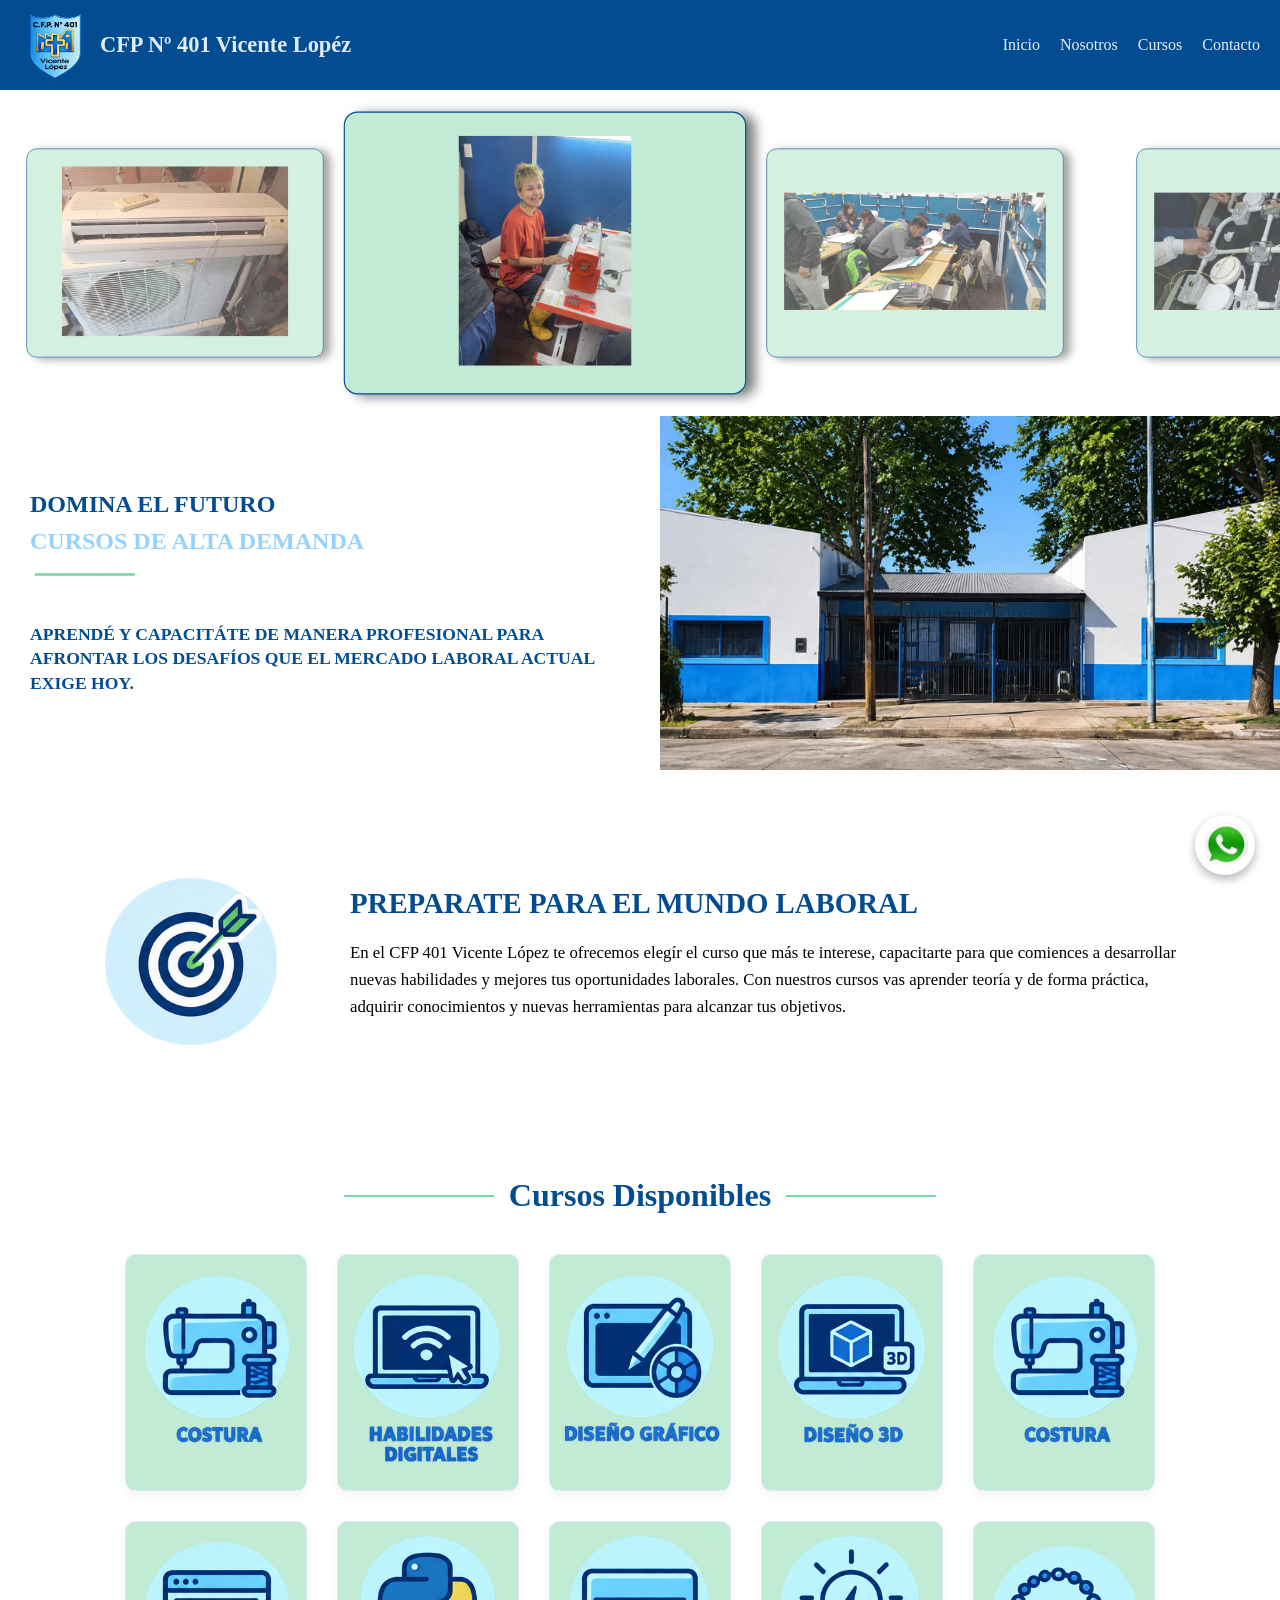
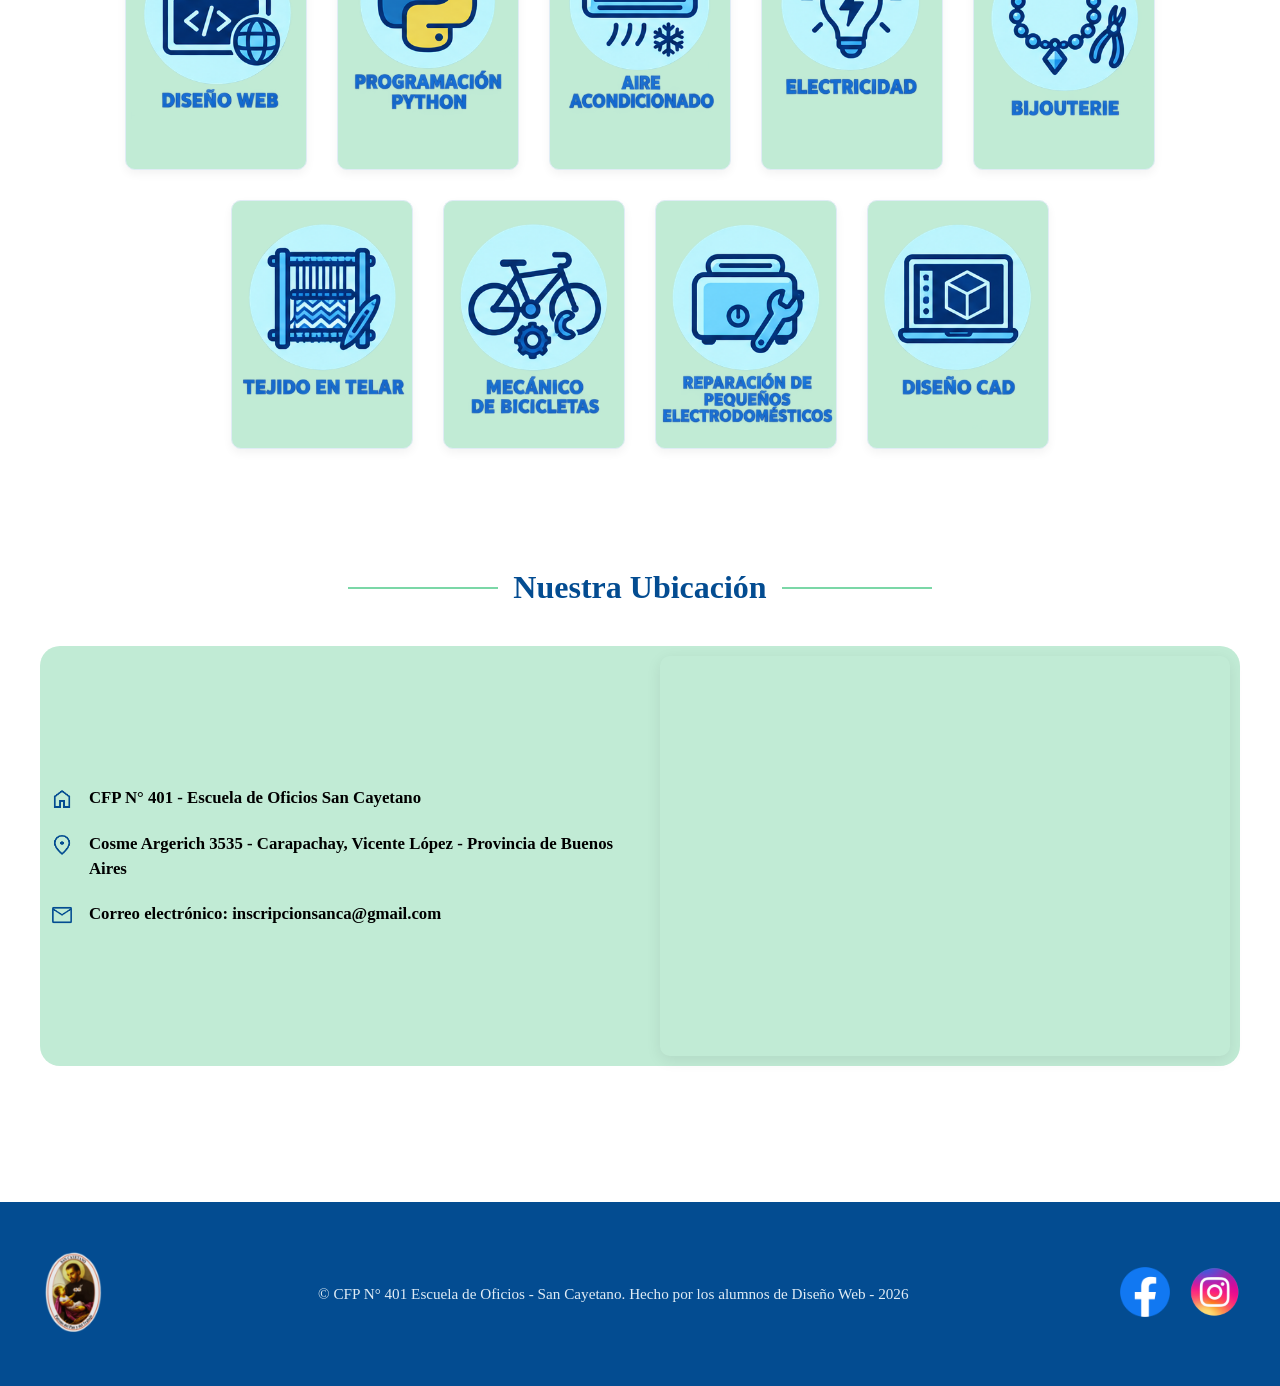
==== commit 85776276: "index actualizado" ====
--- a/index.html
+++ b/index.html
@@ -12,15 +12,14 @@
       <nav>
         <div class="logo">
           <img src="img/cfp 401.png" alt="" />
-          <span>CFP Nº401 Vicente Lopéz</span>
+          <span>CFP Nº 401 Vicente Lopéz</span>
         </div>
 
         <ul class="navbar">
           <li><a href="../sancaweb/index.html">Inicio</a></li>
-          <li><a href="../sancaweb/sobrenosotros.html">Sobre Nosotros</a></li>
+          <li><a href="../sancaweb/sobrenosotros.html">Nosotros</a></li>
           <li><a href="../sancaweb/cursos.html">Cursos</a></li>
           <li><a href="../sancaweb/contacto.html">Contacto</a></li>
-          <button id="moreButton">+</button>
         </ul>
       </nav>
     </header>
@@ -66,7 +65,7 @@
             <div class="parrafo2">
               <br />
               <h2>
-                TRANSFORMA TU FUTURO PROFESIONAL CON LAS HABILIDADES CLAVE QUE
+                APRENDÉ Y CAPACITÁTE DE MANERA PROFESIONAL PARA AFRONTAR LOS DESAFÍOS QUE
                 EL MERCADO LABORAL ACTUAL EXIGE HOY.
               </h2>
             </div>
@@ -79,160 +78,242 @@
       </section>
 
       <!-- Primera seccion - Imagen con texto -->
-      <br /><br />
+      <br/><br/>
 
       <!-- Texto seccion 1 -->
-      <section>
-        <div class="preparate">
-          <div class="arco"><img src="img/iconos/objetivo.png" /></div>
-          <div class="cuadro">
-            <h2 class="mundo">PREPARATE PARA EL MUNDO LABORAL</h2>
-            <p class="cfp">
-              En el CFP 401 Vicente López te ofrecemos capacitaciones pensadas
-              para que desarrolles nuevas habilidades y mejores tus
-              oportunidades laborales.
-            </p>
-            <br />
-            <p class="cfp">
-              Nuestros cursos combinan formación práctica, conocimientos
-              actuales y herramientas profesionales para que puedas afrontar los
-              desafíos del mercado laboral y construir un mejor futuro.
-            </p>
-          </div>
+      <section class="preparate-section">
+  <div class="preparate-container">
+    
+    <!-- Icono o ilustración -->
+    <div class="preparate-icon">
+      <img src="img/iconos/objetivo.png"/>
+    </div>
+
+    <!-- Contenido de texto -->
+    <div class="preparate-content">
+      <h2 class="mundo">PREPARATE PARA EL MUNDO LABORAL</h2>
+      <p class="cfp">
+        En el CFP 401 Vicente López te ofrecemos elegír el curso que más te interese, capacitarte para que comiences a desarrollar nuevas habilidades y mejores tus oportunidades laborales.
+        Con nuestros cursos vas aprender teoría y de forma práctica, adquirir conocimientos y nuevas herramientas para alcanzar tus objetivos.
+      </p>
+    </div>
+
+    </div>
+      </section>
+
+     
+      <!-- Cursos -->
+      <section class="cursos-section">
+  
+  <div class="tituloCursos">
+    <h2>Cursos Disponibles</h2>
+  </div>
+
+  <!-- Contenedor de tarjetas -->
+  <div class="carta-container">
+    
+    <!-- Tarjeta 1: Curso Costura -->
+    <div class="carta">
+      <div class="curso-content">
+        <img src="img/iconos/09_costura.png" />
+       
+      </div>
+    </div>
+
+    <!-- Tarjeta 2: Curso Habilidades Digitales -->
+    <div class="carta">
+      <div class="curso-content">
+        <img src="img/iconos/06_habilidades_digitales.png" />
+        
+      </div>
+    </div>
+
+    <!-- Tarjeta 3: Curso Diseño Gráfico -->
+    <div class="carta">
+      <div class="curso-content">
+        <img src="img/iconos/07_diseno_grafico.png" />
+        
+      </div>
+    </div>
+
+     <!-- Tarjeta 4: Curso Diseño 3D -->
+    <div class="carta">
+      <div class="curso-content">
+        <img src="img/iconos/08_diseno_3d.png" />
+        
+      </div>
+    </div>
+     
+    <!-- Tarjeta 5: Curso Costura -->
+    <div class="carta">
+      <div class="curso-content">
+        <img src="img/iconos/09_costura.png" />
+        
+      </div>
+    </div>
+
+     <!-- Tarjeta 6: Curso Diseño Web -->
+    <div class="carta">
+      <div class="curso-content">
+        <img src="img/iconos/10_diseno_web.png" />
+        
+      </div>
+    </div>
+
+     <!-- Tarjeta 7: Curso Programación Python-->
+    <div class="carta">
+      <div class="curso-content">
+        <img src="img/iconos/11_programacion_python.png" />
+        
+      </div>
+    </div>
+
+     <!-- Tarjeta 8: Curso Aire Acondicionado -->
+    <div class="carta">
+      <div class="curso-content">
+        <img src="img/iconos/12_aire_acondicionado.png" />
+        
+      </div>
+    </div>
+
+     <!-- Tarjeta 9: Curso Electricista -->
+    <div class="carta">
+      <div class="curso-content">
+        <img src="img/iconos/13_electricidad.png" />
+        
+      </div>
+    </div>
+
+     <!-- Tarjeta 10: Curso Bijouterie -->
+    <div class="carta">
+      <div class="curso-content">
+        <img src="img/iconos/02_bijouterie.png" />
+        
+      </div>
+    </div>
+
+     <!-- Tarjeta 11: Curso Tejido en Telar -->
+    <div class="carta">
+      <div class="curso-content">
+        <img src="img/iconos/01_tejido_en_telar.png" />
+        
+      </div>
+    </div>
+
+     <!-- Tarjeta 12: Curso Mecánico de Bicicletas -->
+    <div class="carta">
+      <div class="curso-content">
+        <img src="img/iconos/03_mecanico_de_bicicletas.png" />
+        
+      </div>
+    </div>
+
+     <!-- Tarjeta 13: Curso Reparación Pequeños Electrodomésticos -->
+    <div class="carta">
+      <div class="curso-content">
+        <img src="img/iconos/04_reparacion_pequenos_electrodomesticos.png" />
+        
+      </div>
+    </div>
+
+    <!-- Tarjeta 14: Curso Diseño CAD -->
+    <div class="carta">
+      <div class="curso-content">
+        <img src="img/iconos/05_diseno_cad.png" />
+        
+      </div>
+    </div>
+
+  </div>
+</section>
+      <!-- Fin seccion Cursos -->
+
+      <!-- Ubicación -->
+      <section class="contacto-section">
+  
+  
+        <div class="alinear-contacto">
+          <h2>Nuestra Ubicación</h2>
         </div>
+
+    <div class="fila">
+    
+    <!-- Datos de contacto -->
+    <div class="columna1">
+      <div class="contenedorUbicacion">
+        <p class="dato-contacto">
+          <img src="img/home.png"/> 
+          <strong>CFP N° 401 - Escuela de Oficios San Cayetano</strong>
+        </p>
+        
+        <p class="dato-contacto">
+          <img src="img/location.png"/> 
+          <strong>Cosme Argerich 3535 - Carapachay, Vicente López - Provincia de Buenos Aires</strong>
+        </p>
+        
+        <p class="dato-contacto">
+          <img src="img/mail.png"/> 
+          <strong>Correo electrónico: inscripcionsanca@gmail.com</strong> 
+        </p>
+      </div>
+    </div>
+
+
+         <!-- Mapa responsivo -->
+    <div class="columna2">
+      <div class="map-container">
+        <iframe
+          src="https://www.google.com/maps/embed?pb=!1m18!1m12!1m3!1d3286.8781703437503!2d-58.54680232426289!3d-34.531314472980405!2m3!1f0!2f0!3f0!3m2!1i1024!2i768!4f13.1!3m3!1m2!1s0x95bcb0a4e9ad8f0f%3A0xa6dee74b91235b7b!2sEscuela%20de%20Oficios%20San%20Cayetano%20-%20CFP%20401%20Vicente%20L%C3%B3pez!5e0!3m2!1ses-419!2sar!4v1790050199813!5m2!1ses-419!2sar"
+          style="border: 0;"
+          allowfullscreen=""
+          loading="lazy"
+          referrerpolicy="strict-origin-when-cross-origin"
+          title="Ubicación de la Escuela de Oficios San Cayetano en Google Maps"
+        ></iframe>
+      </div>
+    </div>
+
       </section>
 
-      <!-- Texto seccion 2 -->
-      <section>
-        <div class="preparate2">
-          <div class="persona"><img src="img/iconos/persona.png" /></div>
-          <div class="cuadro2">
-            <p class="cfp">
-              Elegí el curso que más te interese y comenza a desarrollar las
-              habilidades que te ayudarán a crecer profesionalmente.
-            </p>
-            <br />
-            <p class="cfp">
-              Aprendé, capacitáte y adquirí nuevas herramientas para alcanzar
-              tus objetivos y ampliar tus oportunidades laborales.
-            </p>
-          </div>
-        </div>
-      </section>
-
-      <!-- Cursos -->
-      <section>
-        <div class="tituloCursos">
-          <h1>
-            ────────────────
-            <img class="iconoCursos" src="img/cursos.png" />Cursos Disponibles
-            ────────────────
-          </h1>
-        </div>
-        <div class="carta-container">
-          <div class="carta">
-            <div class="curso-content">
-              <img src="img/iconos/3d.png" alt="" />
-
-              <!--- <div class="curso-footer">
-                        <button>Inscribirse</button>
-                    </div> --->
-            </div>
-          </div>
-
-          <div class="carta">
-            <div class="curso-content">
-              <img src="img/iconos/costura.png" alt="" />
-
-              <!--  <div class="curso-footer">
-                        <button>Inscribirse</button>
-                    </div> -->
-            </div>
-          </div>
-
-          <div class="carta">
-            <div class="curso-content">
-              <img src="img/iconos/diseño-web.png" alt="" />
-
-              <!-- <div class="curso-footer">
-                        <button>Inscribirse</button>
-                    </div> -->
-            </div>
-          </div>
-        </div>
-      </section>
-
-      <!-- Fin seccion Cursos -->
-
-      <!-- Ubicación -->
-      <section>
-        <div class="alinear-contacto">
-          <h1>
-            ────────────────
-            <img src="img/location.png" class="iconoLocation" /> Nuestra
-            Ubicación ────────────────
-          </h1>
-        </div>
-
-        <div class="fila">
-          <!-- Datos -->
-          <div class="columna1">
-            <div class="contenedorUbicacion">
-              <h2>
-                <img src="img/home.png" /> Escuela de Oficios San Cayetano
-              </h2>
-              <h2>
-                <img src="img/location.png" /> Cosme Argerich 3535 - Carapachay,
-                Vicente López - Provincia de Buenos Aires
-              </h2>
-              <h2>
-                <img src="img/mail.png" /> Correo electrónico:
-                inscripcionsanca@gmail.com
-              </h2>
-              <h2>
-                <img src="img/cell.png" />Contacto: 11 5721 0884 (sólo mensajes)
-              </h2>
-            </div>
-          </div>
-
-          <!-- Mapa -->
-          <div class="columna2">
-            <iframe
-              src="https://www.google.com/maps/embed?pb=!1m18!1m12!1m3!1d3286.8781703437503!2d-58.54680232426289!3d-34.531314472980405!2m3!1f0!2f0!3f0!3m2!1i1024!2i768!4f13.1!3m3!1m2!1s0x95bcb0a4e9ad8f0f%3A0xa6dee74b91235b7b!2sEscuela%20de%20Oficios%20San%20Cayetano%20-%20CFP%20401%20Vicente%20L%C3%B3pez!5e0!3m2!1ses-419!2sar!4v1790050199813!5m2!1ses-419!2sar"
-              width="800"
-              height="480"
-              style="border: 0"
-              allowfullscreen=""
-              loading="lazy"
-              referrerpolicy="strict-origin-when-cross-origin"
-            ></iframe>
-          </div>
-        </div>
-      </section>
+      <!-- Botón flotante de WhatsApp -->
+      <a href="https://wa.me/5491157210884" 
+        class="whatsapp-float" 
+        target="_blank" 
+        rel="noopener noreferrer" 
+        aria-label="Contactar por WhatsApp">
+          <img src="img/whatsApp.png" alt="Icono de WhatsApp" />
+      </a>
+
     </main>
-    <br /><br />
+    <br/><br/>
 
     <!--Pie de página-->
     <footer class="custom">
-      <div class="footer-container">
-        <img src="img/sanca p.png" class="cayetano" />
-      </div>
-      <div class="footer-column">
-        &copy; CFP 401 Escuela de Oficios - San Cayetano. Todos Los Derechos
-        Reservados - 2026
-      </div>
-
-      <div class="social-icons">
-        <a href="https://www.facebook.com/cfpvicentelopez/" target="_blank"
-          ><img width="80px" src="img/fb logo.png"
-        /></a>
-        <a
-          href="https://www.instagram.com/cfp401escuelasancayetano/"
-          target="_blank"
-          ><img width="80px" src="img/ig.png"
-        /></a>
-      </div>
-    </footer>
+  <div class="footer-content">
+    
+    <!-- Logo o imagen institucional -->
+    <div class="footer-logo">
+      <img src="img/sanca p.png" alt="Logo Escuela San Cayetano" class="cayetano" />
+    </div>
+
+    <!-- Derechos reservados -->
+    <div class="footer-column">
+      <p>&copy; CFP N° 401 Escuela de Oficios - San Cayetano. Hecho por los alumnos de Diseño Web - 2026</p>
+    </div>
+
+    <!-- Redes sociales -->
+    <div class="social-icons">
+      <a href="https://www.facebook.com/cfpvicentelopez/" target="_blank" rel="noopener noreferrer" aria-label="Facebook del CFP 401">
+        <img src="img/fb logo.png" alt="Logo de Facebook" />
+      </a>
+      <a href="https://www.instagram.com/cfp401escuelasancayetano/" target="_blank" rel="noopener noreferrer" aria-label="Instagram del CFP 401">
+        <img src="img/ig.png" alt="Logo de Instagram" />
+      </a>
+    </div>
+
+  </div>
+</footer>
+
     <script src="script.js"></script>
   </body>
 </html>
--- a/style.css
+++ b/style.css
@@ -91,7 +91,9 @@
   flex-direction: row;
   align-items: center;    /*todo su contenido de la barra*/
   justify-content: space-between;
-  
+  max-width: 1300px; /* Evita que se estire demasiado en pantallas gigantes */
+  margin: 0 auto;
+  padding: 10px 20px; /* Padding uniforme y seguro para cualquier pantalla */
 }
 
 
@@ -99,37 +101,28 @@
   display: flex;
   align-items: center;    /*alinea el contenido del div logo*/
   gap: 10px ;
-  padding-left: 60px;
 }
 
 .logo span{
   color: #e0ecf5;
-  font-size: 25px;     /*modifica el texto pegado al logo*/
+  font-size: clamp(1rem, 2vw, 1.4rem); /* Tamaño fluido: se adapta dinámicamente sin romperse */
+  font-weight: 750;     
 }
 
 .logo img{
-  display :flex;
-  align-self: center;   /*modifica al logo*/
-  height: 120px;
-}
-.logo2 img{
-  display: flex;
-  align-self: center;
-  height: 120px;
-}
-.textLogoNosotros {
-  color: #e0ecf5;
-  font-size: 25px;
-  padding-left: 60px;
-}
+  height: 70px; 
+  width: auto;   /* Mantiene la proporción de la imagen automáticamente */
+}
+
 
 /*modificacion links del navbar*/
  ul{
-  display:flex;
+  display: flex;
   flex-direction: row;
-  gap: 15px;
-  padding-right: 60px;
-  font-size: 25px;
+  align-items: center;
+  gap: 20px;
+  margin: 0;
+  padding: 0;
 }
 
 .navbar li{
@@ -139,6 +132,8 @@
 .navbar a{
   text-decoration-line: none; /*a : significa los enlaces en el navbar - les quita el subrayado- */
   color: #e0ecf5;
+  font-size: 1rem; /* Tamaño base cómodo */
+  transition: color 0.2s ease;
 }
 
 .navbar a:hover{
@@ -149,13 +144,43 @@
 
 #moreButton{
   background: none;
-  padding: 0px 10px;
-  font-size: 25px;
+  border: none;
+  padding: 5px 10px;
+  font-size: 1.2rem;
   cursor: pointer;
   color: #e0ecf5;
 }
 
 
+@media (max-width: 768px) {
+  nav {
+    flex-direction: column; /* Apila el logo arriba y el menú abajo en celulares */
+    gap: 15px;
+    padding: 15px;
+  }
+
+  .logo {
+    padding-left: 0; /* Quitamos el padding fijo en mobile */
+    justify-content: center;
+  }
+
+  .logo img {
+    height: 55px; /* Logo más chico para que entre cómodo en celulares */
+  }
+
+  .navbar {
+    flex-wrap: wrap; /* Permite que los links bajen si no entran en una sola línea */
+    justify-content: center;
+    gap: 12px;
+    padding-right: 0;
+  }
+
+  .navbar a, #moreButton {
+    font-size: 0.95rem; /* Achica un poco los textos para ahorrar espacio */
+  }
+}
+
+
 /*Cierre de estilos Header y Navbar*/
 
 
@@ -165,267 +190,403 @@
 .contenedor{
   display: flex;
   align-items: center;
-  flex-direction: row;
   justify-content: space-between;
+  gap: 40px; /* Espacio flexible entre texto e imagen en lugar de depender solo de space-between */
+  flex-wrap: wrap; /* Permite que baje la imagen en pantallas pequeñas */
+}
+
+.parrafo1 {
+  flex: 1; /* Ocupa el espacio disponible de forma flexible */
+  min-width: 300px; /* Evita que se colapse en pantallas muy chicas */
 }
 
 .conjunto{
   display: flex;
   flex-direction: column;
   padding-left: 30px;
-  padding-bottom: 40px;
+  padding-bottom: 20px; /* Reducido un poco para mejor estética */
 }
 
 .conjunto h1{
   color: #034c91;
+  margin: 0 0 10px 0; /* Buena práctica limpiar márgenes por defecto de los h1 */
 }
 
 .conjunto h2{
-  color: #aad7f9;
-}
-.parrafo2{
- color: #034c91;
- padding-left: 30px;
+  color: #96d2ff;
+  margin: 0;
+}
+
+.parrafo2 {
+  color: #034c91;
+  padding-left: 30px;
+}
+
+.parrafo2 h2{
+  color: #034c91;
+  font-size: 1.1rem; /* Asegura un tamaño de subtítulo adecuado */
+  line-height: 1.4;
 }
 
 .emojiHorizontal{
   color: #7bd7a7;
   display: flex;
-  justify-items: center;
+  align-items: center; /* Corregido: justify-items no aplica en flex */
   padding-left: 5px;
+  margin-top: 10px;
+}
+
+.bienvenida {
+  flex: 1;
+  display: flex;
+  justify-content: center;
+  min-width: 300px;
 }
 
 .bienvenida .sanca{
-  display: flex;
-  width: 800px;
-  height: 457px;
+  width: 100%;
+  max-width: 800px;
+  height: auto; /* Mantiene la proporción original de la imagen */
+  object-fit: cover;
+}
+
+/*Cierre Contenedor-Imagen*/
+
+/* Texto seccion 1 */
+
+.preparate-section {
+  padding: 60px 20px;
+}
+
+.preparate-container {
+  max-width: 1100px;
+  margin: 0 auto;
+  display: flex;
+  align-items: center;
+  gap: 40px; /* Espacio flexible entre el icono y el texto */
+  flex-wrap: wrap; /* Se adapta automáticamente en pantallas chicas */
+  justify-content: center;
+}
+
+.preparate-icon img {
+  width: 220px; /* Ajusta el tamaño ideal del icono */
+  height: auto;
+  object-fit: contain;
+}
+
+.preparate-content {
+  flex: 1;
+  min-width: 300px; /* Evita que se colapse en móviles */
+}
+
+
+.mundo{
+  display: flex;
+  flex-direction: row;
+  color: #034c91;
+  font-size: 1.8rem;
+  margin-bottom: 20px;
+  font-weight: 700;
+}
+
+.cfp{
+  display: flex;
+  flex-direction: row;
+  justify-content: center;
+  font-size: 1.05rem;
+  line-height: 1.6;
+  margin-bottom: 15px;
+}
+
+
+/* Cierre Texto seccion 1 */
+
+
+/* Contenedor de Cursos */  
+
+/* Sección general */
+.cursos-section {
+  padding: 60px 20px;
+  max-width: 1200px;
+  margin: 0 auto;
+}
+
+
+/* Efecto de líneas decorativas a los costados del título con CSS */
+.tituloCursos {
+  text-align: center;
+  margin-bottom: 40px;
+}
+
+.tituloCursos h2 {
+  display: flex;
+  align-items: center;
+  justify-content: center;
+  gap: 15px;
+  color: #034c91;
+  font-size: 2rem;
+}
+
+/* Líneas a los lados usando pseudo-elementos */
+.tituloCursos h2::before,
+.tituloCursos h2::after {
+  content: "";
+  flex: 1;
+  height: 2px;
+  background-color: #7bd7a7; /* Color de acento verde/agua */
+  max-width: 150px;
+}
+
+/* Contenedor de cartas responsivo */
+.carta-container {
+  display: flex;
+  justify-content: center;
+  gap: 30px;
+  flex-wrap: wrap; /* Se adapta a celulares */
+}
+
+/* Estilo individual de cada carta */
+.carta {
+  background: #c1ebd5;
+  border: 1px solid #e0ecf5;
+  border-radius: 10px;
+  text-align: center;
+  box-shadow: 0 4px 10px rgba(0, 0, 0, 0.05);
+  transition: transform 0.2s ease, box-shadow 0.2s ease;
+}
+
+.carta:hover {
+  transform: translateY(-5px);
+  box-shadow: 0 8px 20px rgba(3, 76, 145, 0.1);
+}
+
+.curso-content img {
+  width: 180px;
+  height: auto;
+  margin-bottom: 15px;
+}
+
+.curso-content h3 {
+  color: #034c91;
+  font-size: 1.2rem;
+  margin: 0;
+}
+
+/*Cierre tarjeta de curso*/
+
+
+/* Datos - Columna 1 y 2*/
+
+.contacto-section {
+  padding: 60px 20px;
+  max-width: 1200px;
+  margin: 0 auto;
+}
+
+/* Título con líneas decorativas laterales */
+.alinear-contacto {
+  text-align: center;
+  margin-bottom: 40px;
+}
+
+.alinear-contacto h2 {
+  display: flex;
+  align-items: center;
+  justify-content: center;
+  gap: 15px;
+  color: #034c91;
+  font-size: 2rem;
+}
+
+.alinear-contacto h2::before,
+.alinear-contacto h2::after {
+  content: "";
+  flex: 1;
+  height: 2px;
+  background-color: #7bd7a7; /* Color de acento */
+  max-width: 150px;
+}
+
+
+/* Estructura en dos columnas (Flexbox) */
+.fila {
+  display: flex;
+  justify-content: space-between;
+  align-items: center;
+  gap: 40px;
+  flex-wrap: wrap; /* Hace que se apile en pantallas chicas */
+  background-color: #c1ebd5;
+  padding: 10px 10px ;
+  border-radius: 20px;
+}
+
+.columna1, .columna2 {
+  flex: 1;
+  min-width: 300px; /* Evita que colapse en celulares */
+}
+
+/* Tarjeta de datos de contacto */
+.contenedorUbicacion {
+  display: flex;
+  flex-direction: column;
+  gap: 20px;
+}
+
+.dato-contacto {
+  display: flex;
+  align-items: flex-start;
+  gap: 15px;
+  font-size: 1.05rem;
+  margin: 0;
+  line-height: 1.5;
+}
+
+.dato-contacto img {
+  width: 24px;
+  height: auto;
+  flex-shrink: 0;
+  margin-top: 2px;
+}
+
+.dato-contacto a {
+  color: #034c91;
+  text-decoration: none;
+}
+
+.dato-contacto a:hover {
+  text-decoration: underline;
+}
+
+/* Mapa 100% responsivo */
+.map-container {
+  position: relative;
+  width: 100%;
+  height: 400px; /* Altura ideal para PC y móviles */
+  border-radius: 10px;
+  overflow: hidden;
+  box-shadow: 0 4px 15px rgba(0, 0, 0, 0.08);
+}
+
+.map-container iframe {
+  width: 100%;
+  height: 100%;
+}
+
+/* Cierre Datos - Columna 1 y 2 */
+
+
+/* Pie de página */
+
+/* Estilo general del Footer */
+.custom {
+  background-color: #034c91; /* Coincide con el color principal de tu header */
+  color: #e0ecf5;
+  padding: 40px 20px;
+  margin-top: 40px;
+}
+
+/* Contenedor principal que agrupa los elementos */
+.footer-content {
+  max-width: 1200px;
+  margin: 0 auto;
+  display: flex;
+  align-items: center;
+  justify-content: space-between;
+  gap: 30px;
+  flex-wrap: wrap; /* Permite que se acomode en pantallas chicas */
+  text-align: center;
+}
+
+/* Logo del footer */
+.footer-logo .cayetano {
+  height: 100px; 
+  width: auto;
+}
+
+/* Texto de derechos reservados */
+.footer-column p {
+  margin: 0;
+  font-size: 0.95rem;
+  line-height: 1.5;
+}
+
+/* Contenedor de iconos sociales */
+.social-icons {
+  display: flex;
+  align-items: center;
+  gap: 20px;
+}
+
+.social-icons a {
+  display: inline-block;
+  transition: transform 0.2s ease;
+}
+
+.social-icons a:hover {
+  transform: scale(1.1); /* Efecto de zoom sutil al pasar el cursor */
+}
+
+.social-icons img {
+  width: 50px; 
+  height: auto;
+}
+
+/* ==========================================
+   DISEÑO RESPONSIVO (Para celulares)
+   ========================================== */
+@media (max-width: 768px) {
+  .footer-content {
+    flex-direction: column; /* Apila los elementos verticalmente en móviles */
+    justify-content: center;
+    gap: 25px;
+  }
+}
+
+/* Cierre Pie de Página*/
+
+
+
+/* Botón flotante de WhatsApp */
+.whatsapp-float {
+  position: fixed;
+  bottom: 25px;   /* Distancia desde el borde inferior de la pantalla */
+  right: 25px;    /* Distancia desde el borde derecho */
+  border-radius: 50%;
+  width: 60px;    /* Ancho estándar adaptable */
+  height: 60px;   /* Alto estándar adaptable */
+  display: flex;
+  align-items: center;
+  justify-content: center;
+  box-shadow: 0 4px 10px rgba(0, 0, 0, 0.3);
+  z-index: 9999;  /* Asegura que esté siempre por encima del mapa, footer y secciones */
+  transition: transform 0.3s ease, box-shadow 0.3s ease;
+}
+
+/* Tamaño de la imagen dentro del botón */
+.whatsapp-float img {
+  width: 45px;    /* Tamaño del ícono interior */
+  height: auto;
+}
+
+/* Efecto al pasar el cursor (Hover) */
+.whatsapp-float:hover {
+  transform: scale(1.1); /* Efecto de zoom sutil */
+}
+
+/* Responsive */
+
+@media (max-width: 768px) {
+  .whatsapp-float {
+    bottom: 20px;
+    right: 20px;
+    width: 55px;  /* Ligeramente más chico en móviles para no estorbar */
+    height: 55px;
+  }
   
-}
-
-/*Cierre Contenedor-Imagen*/
-
-/* Texto seccion 1 */
-
-.preparate{
-  display: flex;
-  flex-direction: row;
-  justify-content: space-between;
-  padding-bottom: 40px;
-}
-
-.arco{
-  background-color: #c1ebd5;
-}
-
-.cuadro{
-  background-color: #c1ebd5;
-  width: 100%;
-}
-
-.cuadro .mundo .cfp{
-  display: flex;
-  flex-direction: row;
-  justify-content: center;
-}
-
-.mundo{
-  display: flex;
-  flex-direction: row;
-  color: #034c91;
-}
-
-.cfp{
-  display: flex;
-  flex-direction: row;
-  justify-content: center;
-  width: 65%;
-}
-
-
-/* Cierre Texto seccion 1 */
-
-/* Texto seccion 2 */
-
-.preparate2{
-  display: flex;
-  flex-direction: row;
-  padding-bottom: 40px;
-}
-
-.persona{
-  background-color: #c1ebd5;
-}
-
-.cuadro2{
-  background-color: #c1ebd5;
-  width: 100%;
-  
-}
-
-.cuadro2 .cfp{
-  display: flex;
-  flex-direction: row;
-  padding-left: 30px;
-  
-}
-
-/* Cierre Texto seccion 2 */ 
-
-
-/*Sobre Nosotros Estilos*/
-.nosotros-container{
-  display: flex;
-  flex-direction: row;
-  background-color: rgba(61, 125, 221, 0.897);
-  
-}
-.imagenSomos {
-  display: flex;
-  width: 500px;
-  height: 375px;
-  border-radius: 15px;
-  padding: 20px;
-  line-height: 2rem;
-  font-size: 25px;
-
-}
-.textSubtitulo {
- display: right;
-}
-.descripcion{
-  display: flex;
-  flex-direction: row;
-  align-items: center;
-  border-radius: 15px;
-  padding: 20px;
-  line-height: 2rem;
-  font-size: 25px;
-}
-/*Cierre de estilos sobre nosotros*/
-
-
-/* Contenedor de Cursos */  
-
-.carta-container{
-  display: flex;
-  flex-direction: row;
-  align-items: center;
-  justify-content: center;
-  gap: 40px;
-  padding-top: 20px;
-  padding-bottom: 20px;
-}
-
-.carta{
-  display: flex;
-  flex-direction: row;
-  align-items: center;
-  background-color: #c1ebd5;
-}
-
-.curso-content img{
-  width: 200px;
-  height: 200px;
-}
-
-.tituloCursos{
-  display: flex;
-  flex-direction: row;
-  justify-content: center;
-}
-
-.iconoCursos{
-  padding-right: 10px;
-}
-
-/*Cierre tarjeta de curso*/
-
-
-/* Datos - Columna 1*/
-
-.alinear-contacto{
-  display: flex;
-  flex-direction: column;
-  align-items: center;
-  padding-bottom: 20px;
-}
-
-.fila{
-  display: flex;
-  flex-direction: row;
-  width: 100%;
-  gap: 20px;
-}
-
-.columna1{
-  display: flex;
-  flex-direction: row;
-  border-radius: 30px;
-}
-
-
-.columna1,.columna2{
-  flex: 1;
-  padding: 20px;
-  background-color: #c1ebd5
-}
-
-.contenedorUbicacion h2{
-  
-  padding: 20px 5px 5px 20px;
-}
-
-.contenedorUbicacion img{
-  display: flex;
-  flex-direction: column;
-  padding-right: 20px;
-}
-
-/* Cierre Datos - Columna 1 */
-
-
-/* Mapa - Columna 2 */
-
-.columna2{
-  display: flex;
-  flex-direction: column;
-  gap: 1rem;
-  border-radius: 30px;
-}
-
-/* Cierre Mapa - Columna 2 */
-
-
-/* Pie de página */
-
-.custom{
-  background-color: #1e3a8a;
-  display: flex;
-  flex-direction: row;
-  justify-content: space-between;
-  align-items: center;
-  padding: 20px;
-}
-
-.cayetano{
-  display:flex;
-  align-content: center;
-  flex-direction: row;
-}
-
-.social-icons{
-  display: flex;
-  flex-direction: row;
-  align-items: flex-end;
-  gap: 20px;
-}
-
-.footer-column{
-  color: white;
-  display: flex;
-  text-align: center;
-  padding-left: 50px;
-}
-
-/* Cierre Pie de Página*/
-
+  .whatsapp-float img {
+    width: 30px;
+  }
+}
+
+/* Cierre Botón flotante de WhatsApp */
+
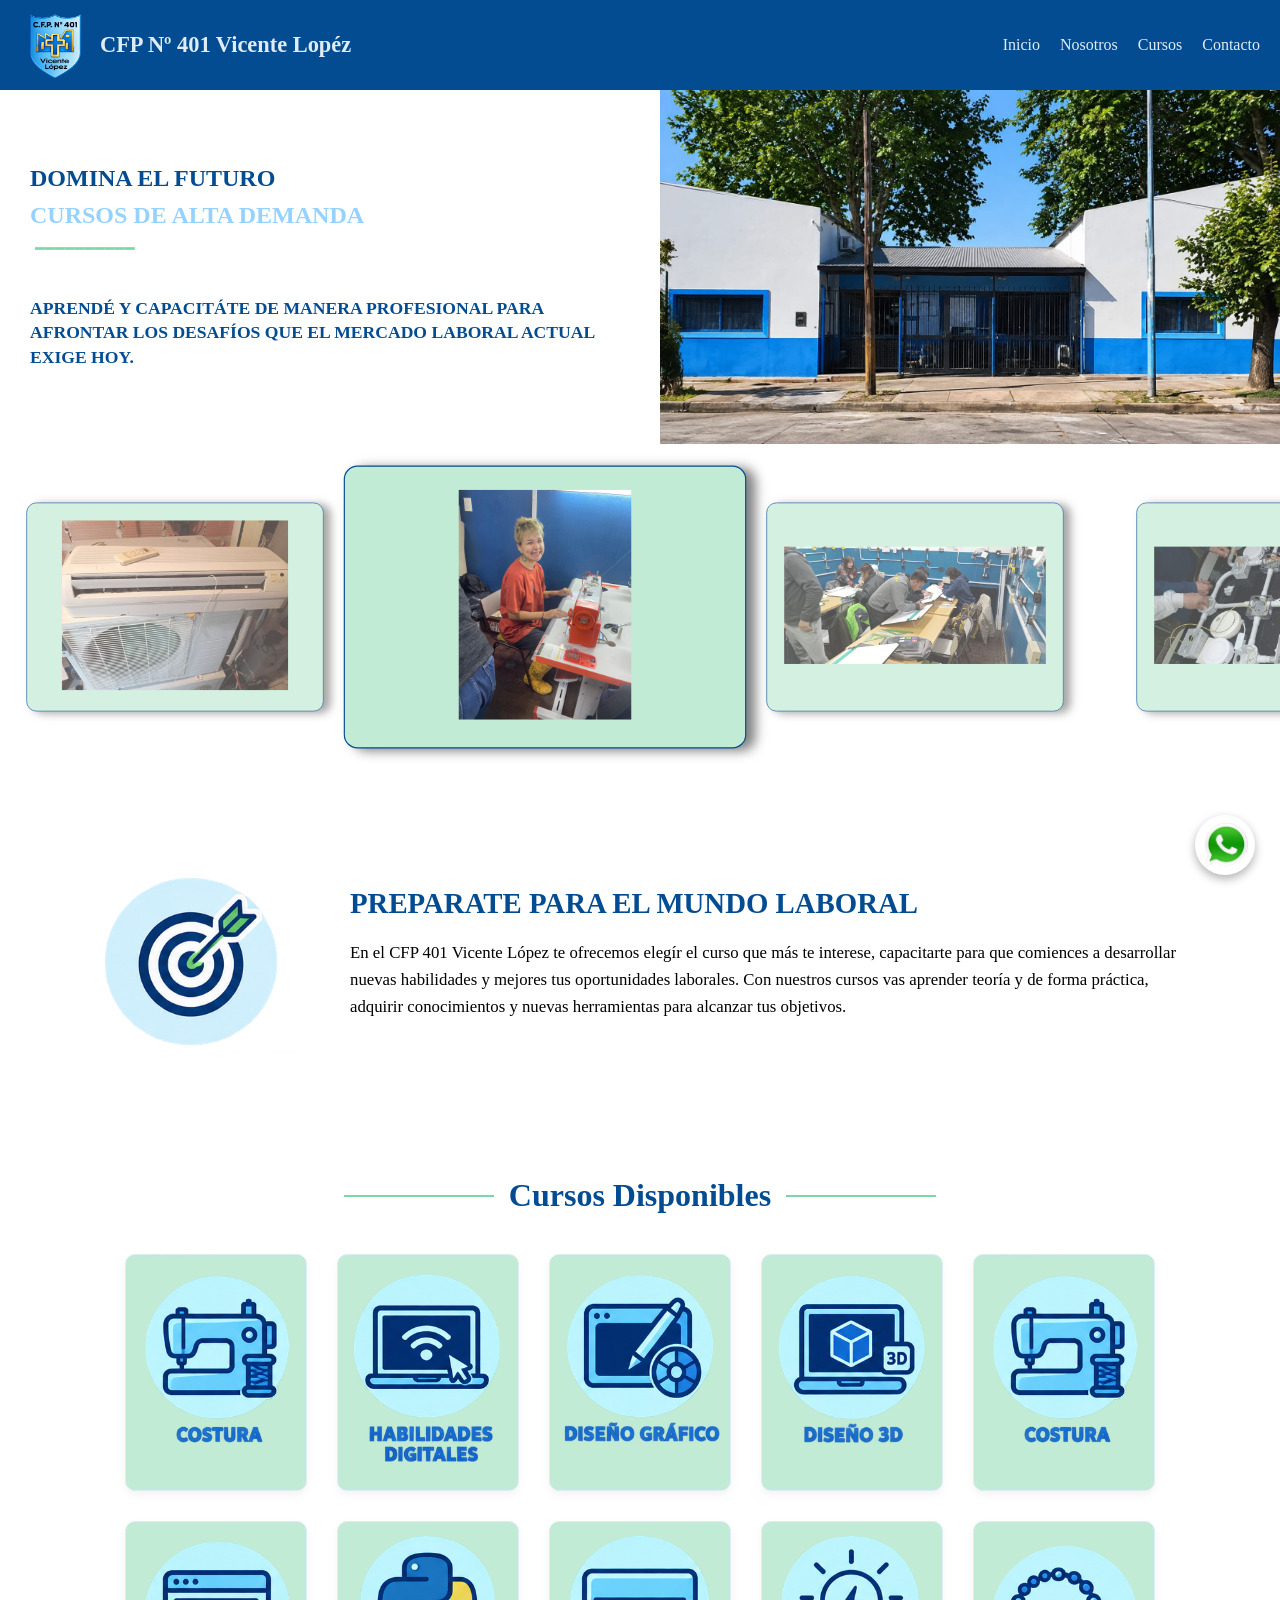
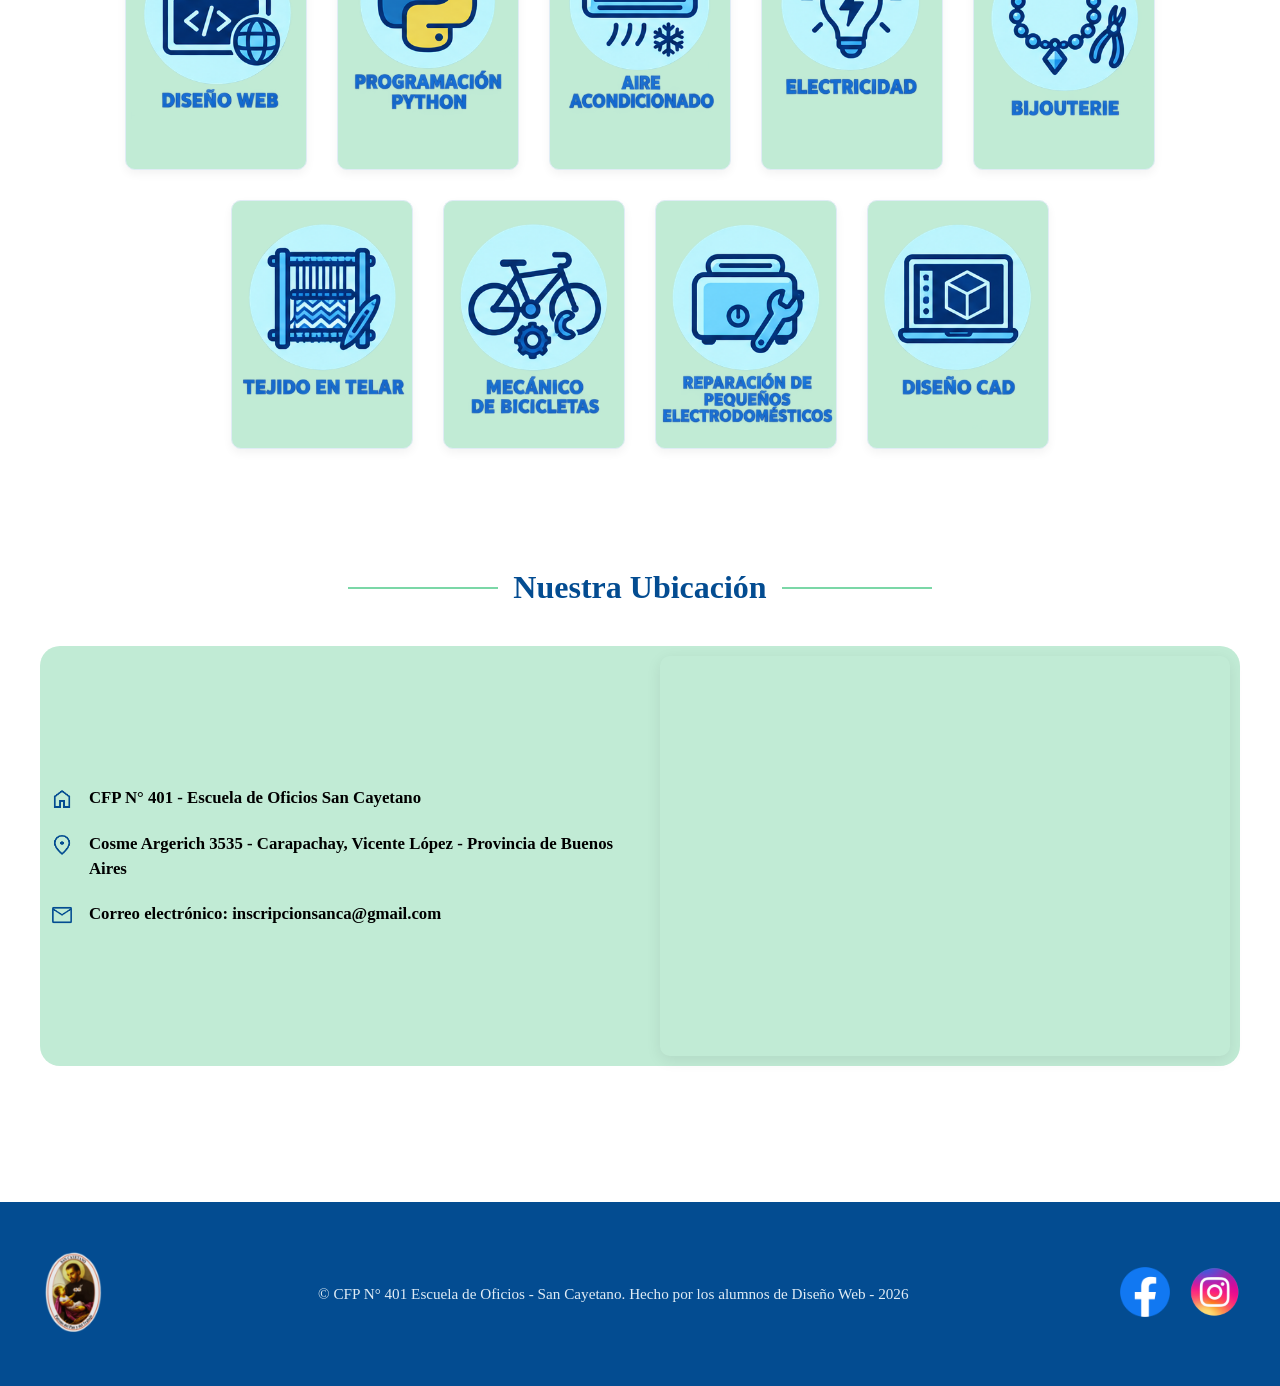
==== commit da401930: "diseño de contacto y arreglos" ====
--- a/index.html
+++ b/index.html
@@ -23,35 +23,7 @@
         </ul>
       </nav>
     </header>
-    <!-- Contenedor externo del carrusel -->
-
-    <ul class="carrousel">
-      <li class="Item">
-        <img src="img/carrousell/imgdownloader-7a3324e4.jpeg" />
-      </li>
-      <li class="Item">
-        <img src="img/carrousell/imgdownloader-2f3653e8.jpeg" />
-      </li>
-      <li class="Item">
-        <img src="img/carrousell/imgdownloader-5572dd27.jpeg" />
-      </li>
-      <li class="Item">
-        <img src="img/carrousell/imgdownloader-835ce319.jpeg" />
-      </li>
-      <li class="Item">
-        <img src="img/carrousell/imgdownloader-a56210f3.jpeg" />
-      </li>
-      <li class="Item">
-        <img src="img/carrousell/imgdownloader-ab0f7b37.jpeg" />
-      </li>
-      <li class="Item">
-        <img src="img/carrousell/imgdownloader-b1d4fe76.jpeg" />
-      </li>
-      <li class="Item">
-        <img src="img/carrousell/Impresion 3d.jpg" />
-      </li>
-    </ul>
-
+    
     <!--Contenido de la página-->
     <main>
       <section>
@@ -77,6 +49,35 @@
         </div>
       </section>
 
+      <!-- Contenedor externo del carrusel -->
+
+    <ul class="carrousel">
+      <li class="Item">
+        <img src="img/carrousell/imgdownloader-7a3324e4.jpeg" />
+      </li>
+      <li class="Item">
+        <img src="img/carrousell/imgdownloader-2f3653e8.jpeg" />
+      </li>
+      <li class="Item">
+        <img src="img/carrousell/imgdownloader-5572dd27.jpeg" />
+      </li>
+      <li class="Item">
+        <img src="img/carrousell/imgdownloader-835ce319.jpeg" />
+      </li>
+      <li class="Item">
+        <img src="img/carrousell/imgdownloader-a56210f3.jpeg" />
+      </li>
+      <li class="Item">
+        <img src="img/carrousell/imgdownloader-ab0f7b37.jpeg" />
+      </li>
+      <li class="Item">
+        <img src="img/carrousell/imgdownloader-b1d4fe76.jpeg" />
+      </li>
+      <li class="Item">
+        <img src="img/carrousell/Impresion 3d.jpg" />
+      </li>
+    </ul>
+
       <!-- Primera seccion - Imagen con texto -->
       <br/><br/>
 
@@ -272,7 +273,7 @@
         ></iframe>
       </div>
     </div>
-
+</div>
       </section>
 
       <!-- Botón flotante de WhatsApp -->
--- a/style.css
+++ b/style.css
@@ -420,6 +420,17 @@
   border-radius: 20px;
 }
 
+.fila2 {
+  display: flex;
+  justify-content: space-between;
+  align-items: center;
+  gap: 40px;
+  flex-wrap: wrap; /* Hace que se apile en pantallas chicas */
+  background-color: #c1ebd5;
+  padding: 10px 10px ;
+  border-radius: 20px;
+}
+
 .columna1, .columna2 {
   flex: 1;
   min-width: 300px; /* Evita que colapse en celulares */
@@ -427,6 +438,12 @@
 
 /* Tarjeta de datos de contacto */
 .contenedorUbicacion {
+  display: flex;
+  flex-direction: column;
+  gap: 20px;
+}
+
+.contenedorUbicacion2 {
   display: flex;
   flex-direction: column;
   gap: 20px;
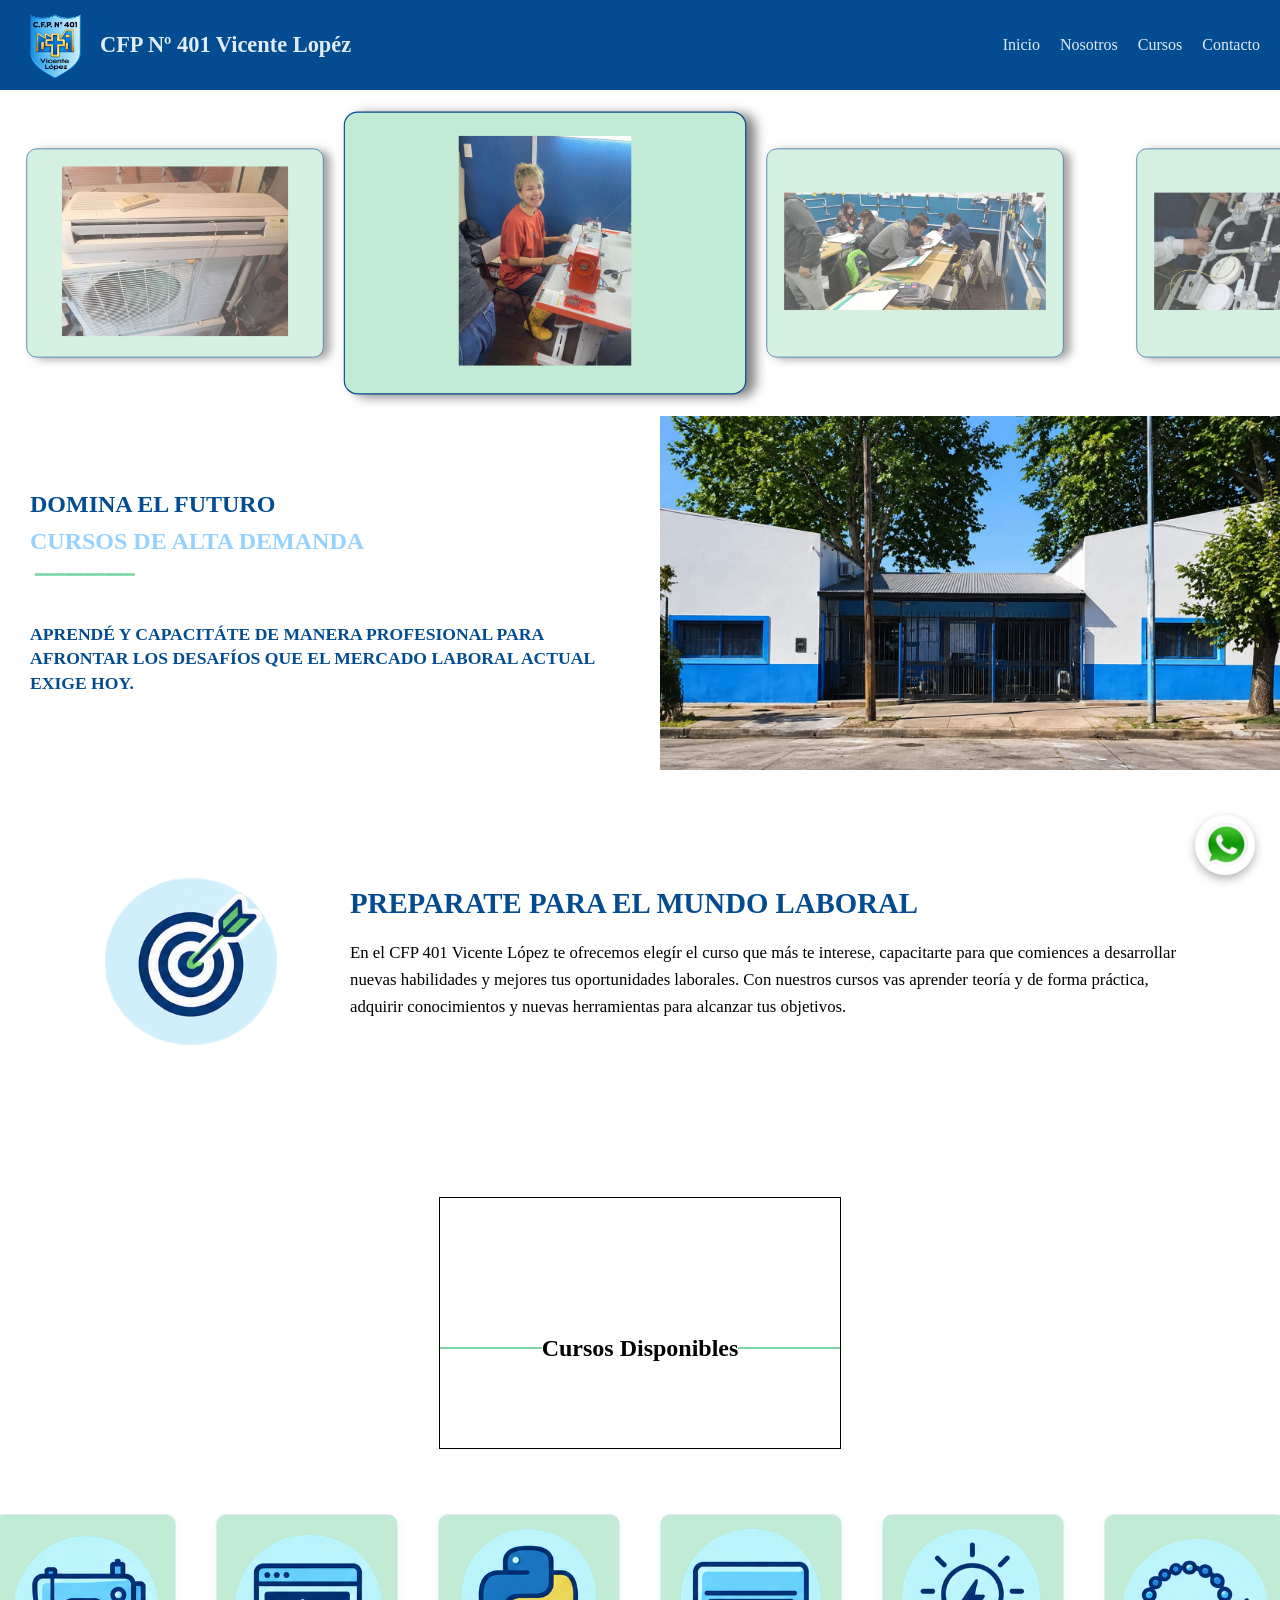
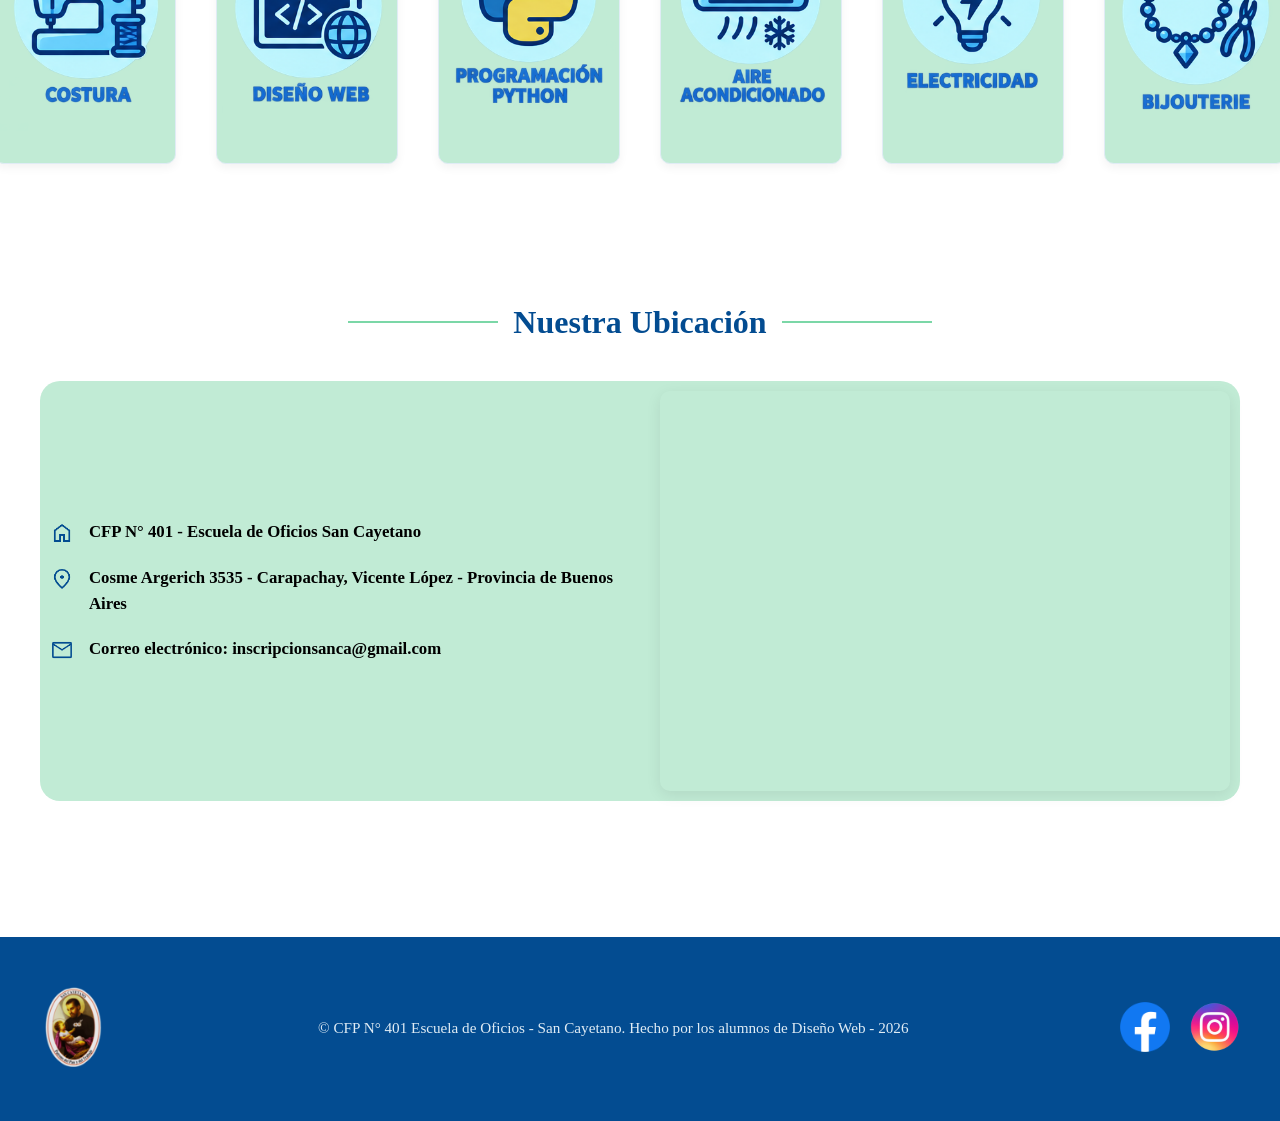
==== commit 7878be6d: "Merge origin/main resolviendo conflictos en index.html y style.css" ====
--- a/index.html
+++ b/index.html
@@ -8,6 +8,7 @@
   </head>
   <body>
     <!--Encabezado y navegacion-->
+    
     <header>
       <nav>
         <div class="logo">
@@ -23,7 +24,35 @@
         </ul>
       </nav>
     </header>
-    
+    <!-- Contenedor externo del carrusel -->
+
+    <ul class="carrousel">
+      <li class="Item">
+        <img src="img/carrousell/imgdownloader-7a3324e4.jpeg" />
+      </li>
+      <li class="Item">
+        <img src="img/carrousell/imgdownloader-2f3653e8.jpeg" />
+      </li>
+      <li class="Item">
+        <img src="img/carrousell/imgdownloader-5572dd27.jpeg" />
+      </li>
+      <li class="Item">
+        <img src="img/carrousell/imgdownloader-835ce319.jpeg" />
+      </li>
+      <li class="Item">
+        <img src="img/carrousell/imgdownloader-a56210f3.jpeg" />
+      </li>
+      <li class="Item">
+        <img src="img/carrousell/imgdownloader-ab0f7b37.jpeg" />
+      </li>
+      <li class="Item">
+        <img src="img/carrousell/imgdownloader-b1d4fe76.jpeg" />
+      </li>
+      <li class="Item">
+        <img src="img/carrousell/Impresion 3d.jpg" />
+      </li>
+    </ul>
+
     <!--Contenido de la página-->
     <main>
       <section>
@@ -49,35 +78,6 @@
         </div>
       </section>
 
-      <!-- Contenedor externo del carrusel -->
-
-    <ul class="carrousel">
-      <li class="Item">
-        <img src="img/carrousell/imgdownloader-7a3324e4.jpeg" />
-      </li>
-      <li class="Item">
-        <img src="img/carrousell/imgdownloader-2f3653e8.jpeg" />
-      </li>
-      <li class="Item">
-        <img src="img/carrousell/imgdownloader-5572dd27.jpeg" />
-      </li>
-      <li class="Item">
-        <img src="img/carrousell/imgdownloader-835ce319.jpeg" />
-      </li>
-      <li class="Item">
-        <img src="img/carrousell/imgdownloader-a56210f3.jpeg" />
-      </li>
-      <li class="Item">
-        <img src="img/carrousell/imgdownloader-ab0f7b37.jpeg" />
-      </li>
-      <li class="Item">
-        <img src="img/carrousell/imgdownloader-b1d4fe76.jpeg" />
-      </li>
-      <li class="Item">
-        <img src="img/carrousell/Impresion 3d.jpg" />
-      </li>
-    </ul>
-
       <!-- Primera seccion - Imagen con texto -->
       <br/><br/>
 
@@ -273,7 +273,7 @@
         ></iframe>
       </div>
     </div>
-</div>
+
       </section>
 
       <!-- Botón flotante de WhatsApp -->
--- a/style.css
+++ b/style.css
@@ -303,6 +303,22 @@
 
 
 /* Contenedor de Cursos */  
+/*lili-lili-lili-lili*/ 
+
+.agrupacion {
+  display:flex;
+  flex-direction: row;
+  flex-wrap: wrap;
+  align-items: center;
+  justify-content: center; 
+  background: grey;
+  border: 1px solid black;
+  margin: 15px 20px;
+  margin-top: 5px;
+
+
+
+}
 
 /* Sección general */
 .cursos-section {
@@ -321,6 +337,24 @@
 .tituloCursos h2 {
   display: flex;
   align-items: center;
+  width: 400px;
+  height: 200px;
+  border: 1px solid black;
+  margin: 20px auto 5px;
+  padding-top: 50px    ;
+
+}
+
+.carta-container centro{
+  text-align: center;
+}
+
+.carta-container h4 {
+    overflow-wrap: break-word;
+
+}
+.carta-container h1 {
+  font-size: 20px;
   justify-content: center;
   gap: 15px;
   color: #034c91;
@@ -341,6 +375,28 @@
 .carta-container {
   display: flex;
   justify-content: center;
+  gap: 40px;
+  padding-top: 20px;
+  padding-bottom: 20px;
+}
+
+.caja {
+
+  display: flex;
+  flex-direction: row;
+  align-items: center;
+  background-color: #c1ebd5;
+}
+
+.curso-content img{
+  width: 200px;
+  height: 200px;
+}
+
+.tituloCursos{
+  display: flex;
+  flex-direction: row;
+  justify-content: center;
   gap: 30px;
   flex-wrap: wrap; /* Se adapta a celulares */
 }
@@ -420,17 +476,6 @@
   border-radius: 20px;
 }
 
-.fila2 {
-  display: flex;
-  justify-content: space-between;
-  align-items: center;
-  gap: 40px;
-  flex-wrap: wrap; /* Hace que se apile en pantallas chicas */
-  background-color: #c1ebd5;
-  padding: 10px 10px ;
-  border-radius: 20px;
-}
-
 .columna1, .columna2 {
   flex: 1;
   min-width: 300px; /* Evita que colapse en celulares */
@@ -438,12 +483,6 @@
 
 /* Tarjeta de datos de contacto */
 .contenedorUbicacion {
-  display: flex;
-  flex-direction: column;
-  gap: 20px;
-}
-
-.contenedorUbicacion2 {
   display: flex;
   flex-direction: column;
   gap: 20px;
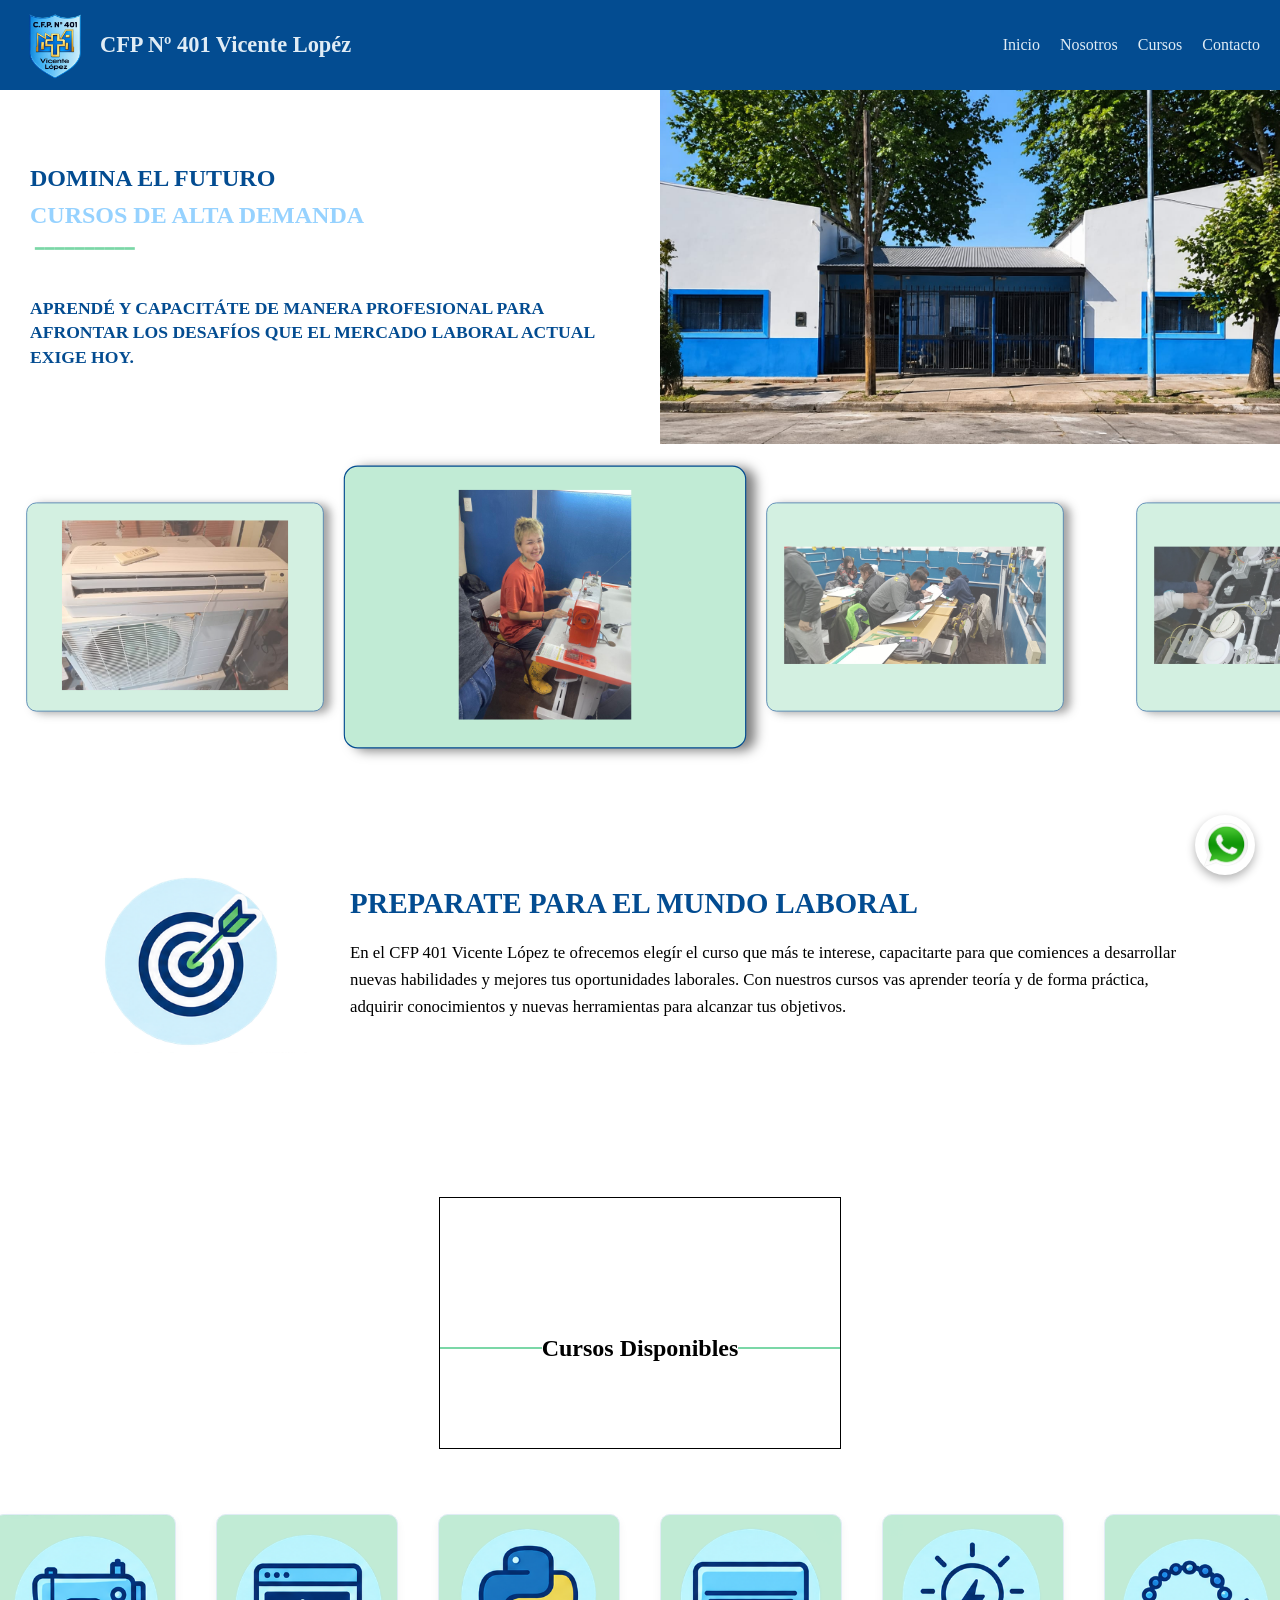
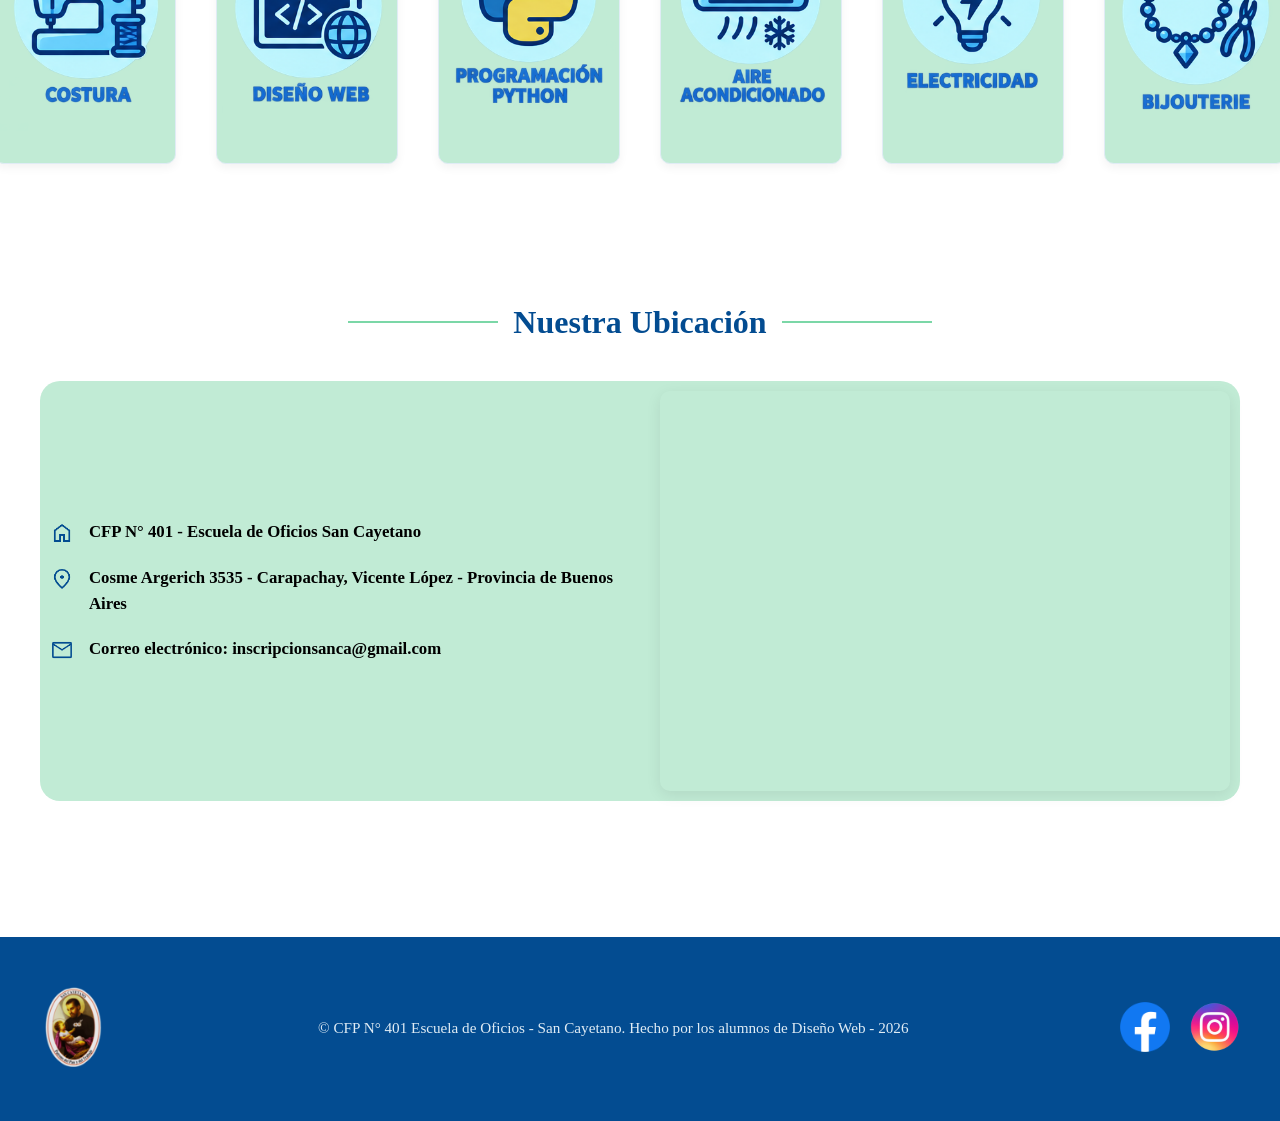
==== commit 3b0f3269: "Merge resuelto: conflictos solucionados" ====
--- a/index.html
+++ b/index.html
@@ -17,42 +17,14 @@
         </div>
 
         <ul class="navbar">
-          <li><a href="../sancaweb/index.html">Inicio</a></li>
-          <li><a href="../sancaweb/sobrenosotros.html">Nosotros</a></li>
-          <li><a href="../sancaweb/cursos.html">Cursos</a></li>
-          <li><a href="../sancaweb/contacto.html">Contacto</a></li>
+          <li><a href="index.html">Inicio</a></li>
+          <li><a href="sobrenosotros.html">Nosotros</a></li>
+          <li><a href="cursos.html">Cursos</a></li>
+          <li><a href="contacto.html">Contacto</a></li>
         </ul>
       </nav>
     </header>
-    <!-- Contenedor externo del carrusel -->
-
-    <ul class="carrousel">
-      <li class="Item">
-        <img src="img/carrousell/imgdownloader-7a3324e4.jpeg" />
-      </li>
-      <li class="Item">
-        <img src="img/carrousell/imgdownloader-2f3653e8.jpeg" />
-      </li>
-      <li class="Item">
-        <img src="img/carrousell/imgdownloader-5572dd27.jpeg" />
-      </li>
-      <li class="Item">
-        <img src="img/carrousell/imgdownloader-835ce319.jpeg" />
-      </li>
-      <li class="Item">
-        <img src="img/carrousell/imgdownloader-a56210f3.jpeg" />
-      </li>
-      <li class="Item">
-        <img src="img/carrousell/imgdownloader-ab0f7b37.jpeg" />
-      </li>
-      <li class="Item">
-        <img src="img/carrousell/imgdownloader-b1d4fe76.jpeg" />
-      </li>
-      <li class="Item">
-        <img src="img/carrousell/Impresion 3d.jpg" />
-      </li>
-    </ul>
-
+    
     <!--Contenido de la página-->
     <main>
       <section>
@@ -78,6 +50,35 @@
         </div>
       </section>
 
+      <!-- Contenedor externo del carrusel -->
+
+    <ul class="carrousel">
+      <li class="Item">
+        <img src="img/carrousell/imgdownloader-7a3324e4.jpeg" />
+      </li>
+      <li class="Item">
+        <img src="img/carrousell/imgdownloader-2f3653e8.jpeg" />
+      </li>
+      <li class="Item">
+        <img src="img/carrousell/imgdownloader-5572dd27.jpeg" />
+      </li>
+      <li class="Item">
+        <img src="img/carrousell/imgdownloader-835ce319.jpeg" />
+      </li>
+      <li class="Item">
+        <img src="img/carrousell/imgdownloader-a56210f3.jpeg" />
+      </li>
+      <li class="Item">
+        <img src="img/carrousell/imgdownloader-ab0f7b37.jpeg" />
+      </li>
+      <li class="Item">
+        <img src="img/carrousell/imgdownloader-b1d4fe76.jpeg" />
+      </li>
+      <li class="Item">
+        <img src="img/carrousell/Impresion 3d.jpg" />
+      </li>
+    </ul>
+
       <!-- Primera seccion - Imagen con texto -->
       <br/><br/>
 
@@ -273,7 +274,7 @@
         ></iframe>
       </div>
     </div>
-
+</div>
       </section>
 
       <!-- Botón flotante de WhatsApp -->
--- a/style.css
+++ b/style.css
@@ -476,6 +476,17 @@
   border-radius: 20px;
 }
 
+.fila2 {
+  display: flex;
+  justify-content: space-between;
+  align-items: center;
+  gap: 40px;
+  flex-wrap: wrap; /* Hace que se apile en pantallas chicas */
+  background-color: #c1ebd5;
+  padding: 10px 10px ;
+  border-radius: 20px;
+}
+
 .columna1, .columna2 {
   flex: 1;
   min-width: 300px; /* Evita que colapse en celulares */
@@ -483,6 +494,12 @@
 
 /* Tarjeta de datos de contacto */
 .contenedorUbicacion {
+  display: flex;
+  flex-direction: column;
+  gap: 20px;
+}
+
+.contenedorUbicacion2 {
   display: flex;
   flex-direction: column;
   gap: 20px;
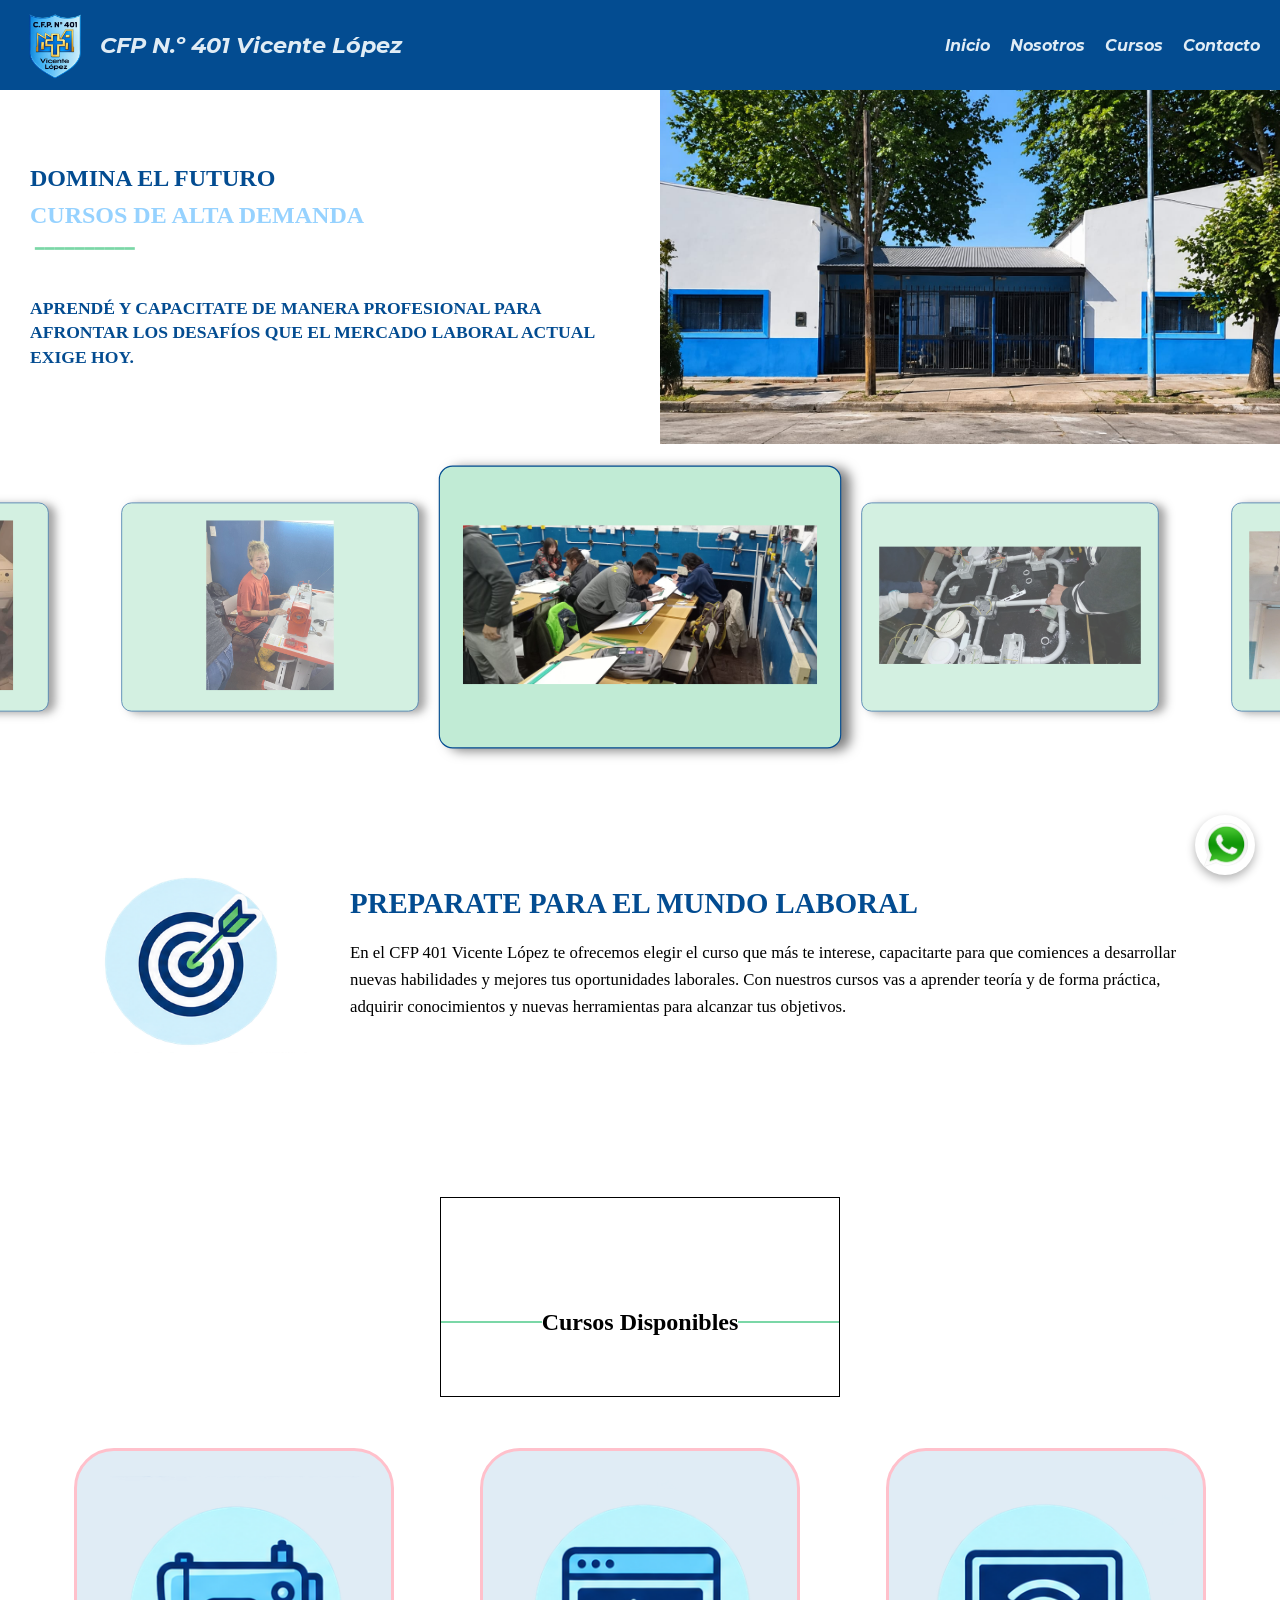
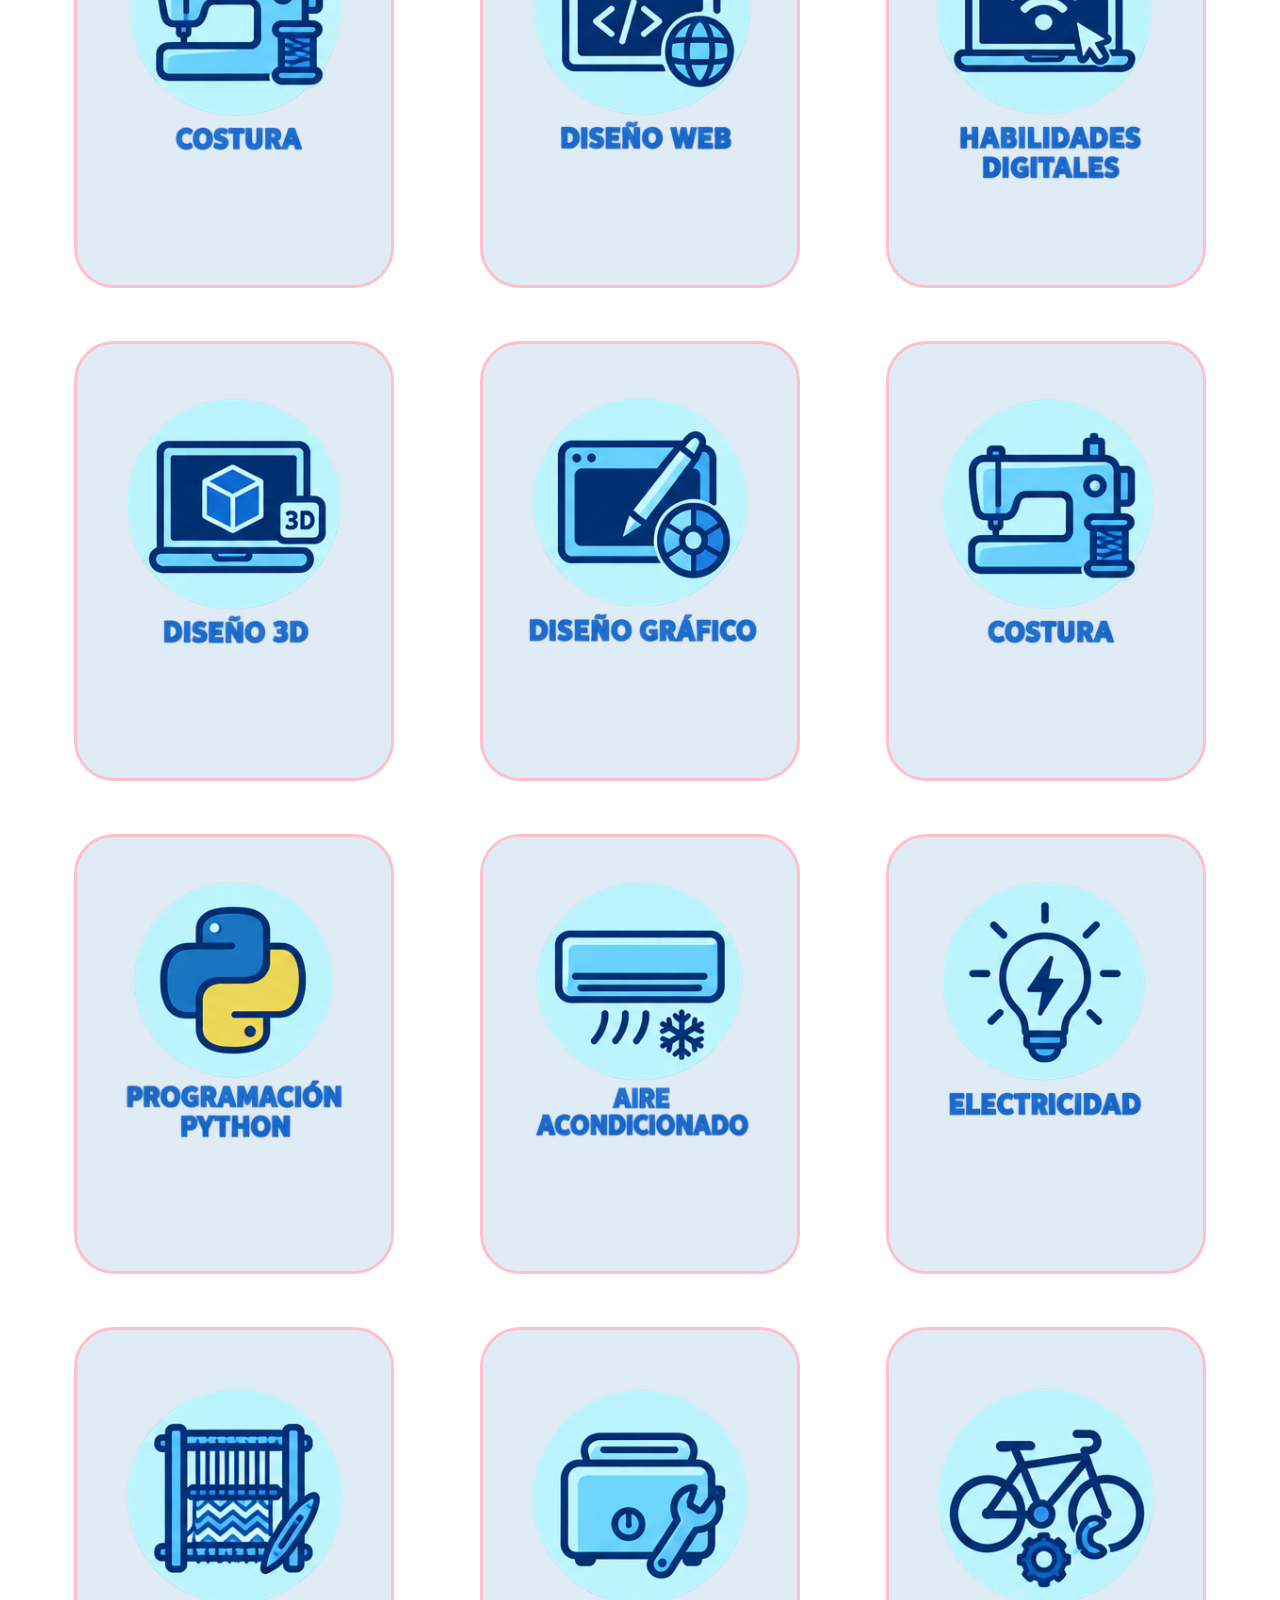
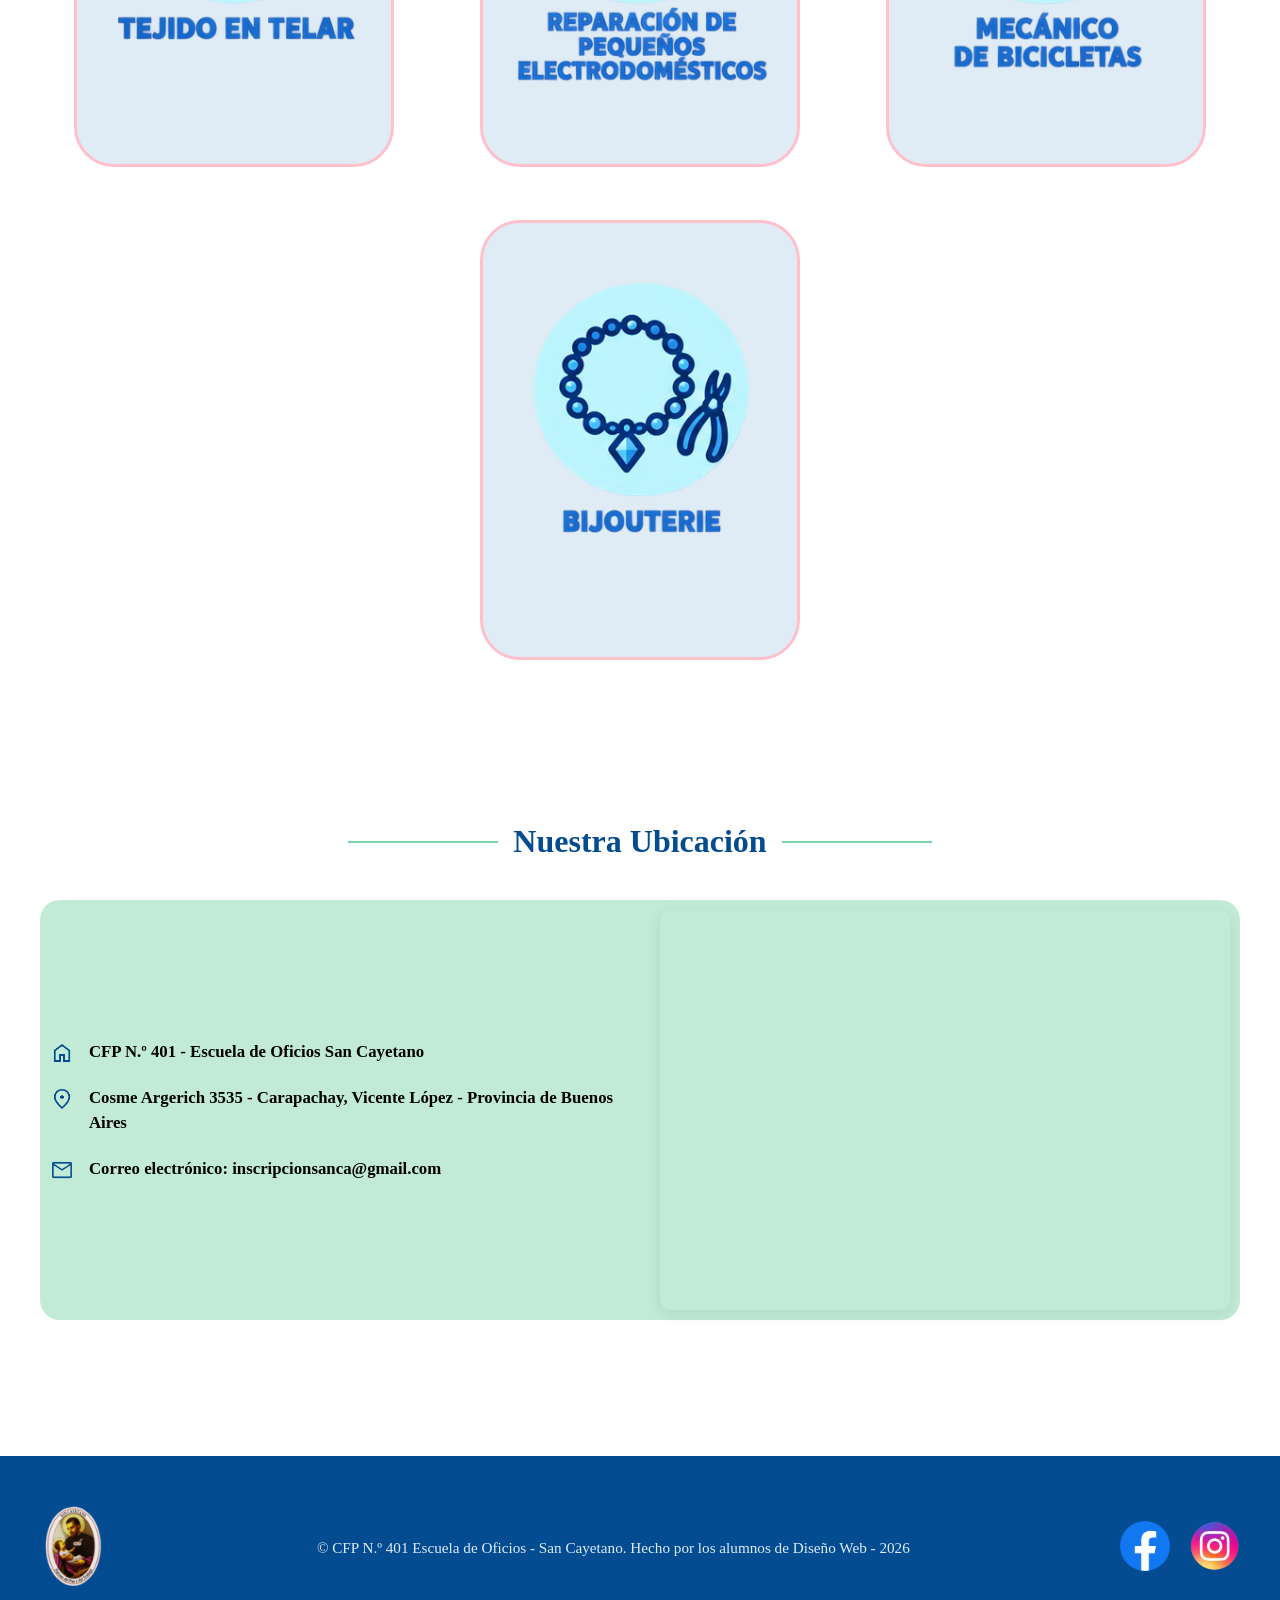
==== commit a1f59d2d: "Se arreglan responsive y navbar y footers. Ademas se coriguen toda las faltas de ortografia" ====
--- a/index.html
+++ b/index.html
@@ -1,10 +1,12 @@
 <!doctype html>
-<html lang="en">
+<html lang="es">
   <head>
     <meta charset="UTF-8" />
     <meta name="viewport" content="width=device-width, initial-scale=1.0" />
-    <title>Proyecto página</title>
+    <title>Inicio | CFP N.º 401 Vicente López</title>
+    <link rel="stylesheet" href="css/layout.css" />
     <link rel="stylesheet" href="style.css" />
+    <link rel="stylesheet" href="css/tarjetas-cursos.css" />
   </head>
   <body>
     <!--Encabezado y navegacion-->
@@ -13,7 +15,7 @@
       <nav>
         <div class="logo">
           <img src="img/cfp 401.png" alt="" />
-          <span>CFP Nº 401 Vicente Lopéz</span>
+          <span>CFP N.º 401 Vicente López</span>
         </div>
 
         <ul class="navbar">
@@ -38,7 +40,7 @@
             <div class="parrafo2">
               <br />
               <h2>
-                APRENDÉ Y CAPACITÁTE DE MANERA PROFESIONAL PARA AFRONTAR LOS DESAFÍOS QUE
+                APRENDÉ Y CAPACITATE DE MANERA PROFESIONAL PARA AFRONTAR LOS DESAFÍOS QUE
                 EL MERCADO LABORAL ACTUAL EXIGE HOY.
               </h2>
             </div>
@@ -95,8 +97,8 @@
     <div class="preparate-content">
       <h2 class="mundo">PREPARATE PARA EL MUNDO LABORAL</h2>
       <p class="cfp">
-        En el CFP 401 Vicente López te ofrecemos elegír el curso que más te interese, capacitarte para que comiences a desarrollar nuevas habilidades y mejores tus oportunidades laborales.
-        Con nuestros cursos vas aprender teoría y de forma práctica, adquirir conocimientos y nuevas herramientas para alcanzar tus objetivos.
+        En el CFP 401 Vicente López te ofrecemos elegir el curso que más te interese, capacitarte para que comiences a desarrollar nuevas habilidades y mejores tus oportunidades laborales.
+        Con nuestros cursos vas a aprender teoría y de forma práctica, adquirir conocimientos y nuevas herramientas para alcanzar tus objetivos.
       </p>
     </div>
 
@@ -111,122 +113,8 @@
     <h2>Cursos Disponibles</h2>
   </div>
 
-  <!-- Contenedor de tarjetas -->
-  <div class="carta-container">
-    
-    <!-- Tarjeta 1: Curso Costura -->
-    <div class="carta">
-      <div class="curso-content">
-        <img src="img/iconos/09_costura.png" />
-       
-      </div>
-    </div>
-
-    <!-- Tarjeta 2: Curso Habilidades Digitales -->
-    <div class="carta">
-      <div class="curso-content">
-        <img src="img/iconos/06_habilidades_digitales.png" />
-        
-      </div>
-    </div>
-
-    <!-- Tarjeta 3: Curso Diseño Gráfico -->
-    <div class="carta">
-      <div class="curso-content">
-        <img src="img/iconos/07_diseno_grafico.png" />
-        
-      </div>
-    </div>
-
-     <!-- Tarjeta 4: Curso Diseño 3D -->
-    <div class="carta">
-      <div class="curso-content">
-        <img src="img/iconos/08_diseno_3d.png" />
-        
-      </div>
-    </div>
-     
-    <!-- Tarjeta 5: Curso Costura -->
-    <div class="carta">
-      <div class="curso-content">
-        <img src="img/iconos/09_costura.png" />
-        
-      </div>
-    </div>
-
-     <!-- Tarjeta 6: Curso Diseño Web -->
-    <div class="carta">
-      <div class="curso-content">
-        <img src="img/iconos/10_diseno_web.png" />
-        
-      </div>
-    </div>
-
-     <!-- Tarjeta 7: Curso Programación Python-->
-    <div class="carta">
-      <div class="curso-content">
-        <img src="img/iconos/11_programacion_python.png" />
-        
-      </div>
-    </div>
-
-     <!-- Tarjeta 8: Curso Aire Acondicionado -->
-    <div class="carta">
-      <div class="curso-content">
-        <img src="img/iconos/12_aire_acondicionado.png" />
-        
-      </div>
-    </div>
-
-     <!-- Tarjeta 9: Curso Electricista -->
-    <div class="carta">
-      <div class="curso-content">
-        <img src="img/iconos/13_electricidad.png" />
-        
-      </div>
-    </div>
-
-     <!-- Tarjeta 10: Curso Bijouterie -->
-    <div class="carta">
-      <div class="curso-content">
-        <img src="img/iconos/02_bijouterie.png" />
-        
-      </div>
-    </div>
-
-     <!-- Tarjeta 11: Curso Tejido en Telar -->
-    <div class="carta">
-      <div class="curso-content">
-        <img src="img/iconos/01_tejido_en_telar.png" />
-        
-      </div>
-    </div>
-
-     <!-- Tarjeta 12: Curso Mecánico de Bicicletas -->
-    <div class="carta">
-      <div class="curso-content">
-        <img src="img/iconos/03_mecanico_de_bicicletas.png" />
-        
-      </div>
-    </div>
-
-     <!-- Tarjeta 13: Curso Reparación Pequeños Electrodomésticos -->
-    <div class="carta">
-      <div class="curso-content">
-        <img src="img/iconos/04_reparacion_pequenos_electrodomesticos.png" />
-        
-      </div>
-    </div>
-
-    <!-- Tarjeta 14: Curso Diseño CAD -->
-    <div class="carta">
-      <div class="curso-content">
-        <img src="img/iconos/05_diseno_cad.png" />
-        
-      </div>
-    </div>
-
-  </div>
+  <!-- Contenedor de tarjetas: las genera script/cursos.js a partir de json/cursos.json -->
+  <div class="lista-cursos" id="lista-cursos"></div>
 </section>
       <!-- Fin seccion Cursos -->
 
@@ -245,7 +133,7 @@
       <div class="contenedorUbicacion">
         <p class="dato-contacto">
           <img src="img/home.png"/> 
-          <strong>CFP N° 401 - Escuela de Oficios San Cayetano</strong>
+          <strong>CFP N.º 401 - Escuela de Oficios San Cayetano</strong>
         </p>
         
         <p class="dato-contacto">
@@ -300,7 +188,7 @@
 
     <!-- Derechos reservados -->
     <div class="footer-column">
-      <p>&copy; CFP N° 401 Escuela de Oficios - San Cayetano. Hecho por los alumnos de Diseño Web - 2026</p>
+      <p>&copy; CFP N.º 401 Escuela de Oficios - San Cayetano. Hecho por los alumnos de Diseño Web - 2026</p>
     </div>
 
     <!-- Redes sociales -->
@@ -317,5 +205,6 @@
 </footer>
 
     <script src="script.js"></script>
+    <script src="script/cursos.js"></script>
   </body>
 </html>
--- a/css/layout.css
+++ b/css/layout.css
@@ -0,0 +1,254 @@
+/* ==========================================================
+   layout.css - Estilos compartidos por TODAS las páginas
+   (reset, fuentes, header/navbar, footer y botón de WhatsApp).
+   Se carga siempre ANTES del CSS propio de cada página.
+   ========================================================== */
+
+*{
+  padding: 0;
+  margin: 0;
+}
+
+/* Responsive: ninguna imagen se pasa del ancho de su contenedor */
+img{
+  max-width: 100%;
+}
+
+
+/*Fuentes personalizadas (una regla @font-face por cada fuente)*/
+@font-face{
+  font-family: 'Montserrat Bold Italic 700';
+  src: url("../fonts/Montserrat Bold Italic 700.ttf");
+}
+
+@font-face{
+  font-family: 'Inter Italic 400';
+  src: url("../fonts/Inter Italic 400.ttf");
+}
+
+
+/*Estilos de Header y Navbar*/
+header{
+  background: #034c91;
+  font-family: 'Montserrat Bold Italic 700';    /* Donde se aloja el logo y los links*/
+  position: sticky;
+  top: 0;
+  z-index: 1000;
+}
+
+nav{
+  display: flex;
+  flex-direction: row;
+  align-items: center;    /*todo su contenido de la barra*/
+  justify-content: space-between;
+  max-width: 1300px; /* Evita que se estire demasiado en pantallas gigantes */
+  margin: 0 auto;
+  padding: 10px 20px; /* Padding uniforme y seguro para cualquier pantalla */
+}
+
+
+.logo{
+  display: flex;
+  align-items: center;    /*alinea el contenido del div logo*/
+  gap: 10px ;
+}
+
+.logo span{
+  color: #e0ecf5;
+  font-size: clamp(1rem, 2vw, 1.4rem); /* Tamaño fluido: se adapta dinámicamente sin romperse */
+  font-weight: 750;
+}
+
+.logo img{
+  height: 70px;
+  width: auto;   /* Mantiene la proporción de la imagen automáticamente */
+}
+
+
+/*modificacion links del navbar*/
+.navbar{
+  display: flex;
+  flex-direction: row;
+  align-items: center;
+  gap: 20px;
+  margin: 0;
+  padding: 0;
+}
+
+.navbar li{
+  list-style: none;    /*le elimina el estilo de la lista*/
+}
+
+.navbar a{
+  text-decoration-line: none; /*a : significa los enlaces en el navbar - les quita el subrayado- */
+  color: #e0ecf5;
+  font-size: 1rem; /* Tamaño base cómodo */
+  transition: color 0.2s ease;
+}
+
+.navbar a:hover{
+  color: #7bd7a7;    /*le agrega color a cada enlace*/
+}
+
+/* cierre modificacion links del navbar*/
+
+#moreButton{
+  background: none;
+  border: none;
+  padding: 5px 10px;
+  font-size: 1.2rem;
+  cursor: pointer;
+  color: #e0ecf5;
+}
+
+
+@media (max-width: 900px) { /* antes 768px: en tablets el menú ya no entraba al lado del logo */
+  nav {
+    flex-direction: column; /* Apila el logo arriba y el menú abajo en celulares */
+    gap: 15px;
+    padding: 15px;
+  }
+
+  .logo {
+    padding-left: 0; /* Quitamos el padding fijo en mobile */
+    justify-content: center;
+  }
+
+  .logo img {
+    height: 55px; /* Logo más chico para que entre cómodo en celulares */
+  }
+
+  .navbar {
+    flex-wrap: wrap; /* Permite que los links bajen si no entran en una sola línea */
+    justify-content: center;
+    gap: 12px;
+    padding-right: 0;
+  }
+
+  .navbar a, #moreButton {
+    font-size: 0.95rem; /* Achica un poco los textos para ahorrar espacio */
+  }
+}
+
+/*Cierre de estilos Header y Navbar*/
+
+
+
+/* Pie de página */
+
+/* Estilo general del Footer */
+.custom {
+  background-color: #034c91; /* Coincide con el color principal de tu header */
+  color: #e0ecf5;
+  padding: 40px 20px;
+  margin-top: 40px;
+}
+
+/* Contenedor principal que agrupa los elementos */
+.footer-content {
+  max-width: 1200px;
+  margin: 0 auto;
+  display: flex;
+  align-items: center;
+  justify-content: space-between;
+  gap: 30px;
+  flex-wrap: wrap; /* Permite que se acomode en pantallas chicas */
+  text-align: center;
+}
+
+/* Logo del footer */
+.footer-logo .cayetano {
+  height: 100px;
+  width: auto;
+}
+
+/* Texto de derechos reservados */
+.footer-column p {
+  margin: 0;
+  font-size: 0.95rem;
+  line-height: 1.5;
+}
+
+/* Contenedor de iconos sociales */
+.social-icons {
+  display: flex;
+  align-items: center;
+  gap: 20px;
+}
+
+.social-icons a {
+  display: inline-block;
+  transition: transform 0.2s ease;
+}
+
+.social-icons a:hover {
+  transform: scale(1.1); /* Efecto de zoom sutil al pasar el cursor */
+}
+
+.social-icons img {
+  width: 50px;
+  height: auto;
+}
+
+/* DISEÑO RESPONSIVO (Para celulares) */
+@media (max-width: 768px) {
+  .footer-content {
+    flex-direction: column; /* Apila los elementos verticalmente en móviles */
+    justify-content: center;
+    gap: 25px;
+  }
+}
+
+/* Cierre Pie de Página*/
+
+
+
+/* Botón flotante de WhatsApp
+   El CSS está acá, pero la etiqueta va en el HTML de CADA página (antes del footer):
+
+   <a href="https://wa.me/5491157210884" class="whatsapp-float" target="_blank"
+      rel="noopener noreferrer" aria-label="Contactar por WhatsApp">
+     <img src="img/whatsApp.png" alt="Icono de WhatsApp" />
+   </a>
+*/
+.whatsapp-float {
+  position: fixed;
+  bottom: 25px;   /* Distancia desde el borde inferior de la pantalla */
+  right: 25px;    /* Distancia desde el borde derecho */
+  border-radius: 50%;
+  width: 60px;    /* Ancho estándar adaptable */
+  height: 60px;   /* Alto estándar adaptable */
+  display: flex;
+  align-items: center;
+  justify-content: center;
+  box-shadow: 0 4px 10px rgba(0, 0, 0, 0.3);
+  z-index: 9999;  /* Asegura que esté siempre por encima del mapa, footer y secciones */
+  transition: transform 0.3s ease, box-shadow 0.3s ease;
+}
+
+/* Tamaño de la imagen dentro del botón */
+.whatsapp-float img {
+  width: 45px;    /* Tamaño del ícono interior */
+  height: auto;
+}
+
+/* Efecto al pasar el cursor (Hover) */
+.whatsapp-float:hover {
+  transform: scale(1.1); /* Efecto de zoom sutil */
+}
+
+/* Responsive */
+@media (max-width: 768px) {
+  .whatsapp-float {
+    bottom: 20px;
+    right: 20px;
+    width: 55px;  /* Ligeramente más chico en móviles para no estorbar */
+    height: 55px;
+  }
+
+  .whatsapp-float img {
+    width: 30px;
+  }
+}
+
+/* Cierre Botón flotante de WhatsApp */
--- a/style.css
+++ b/style.css
@@ -1,17 +1,4 @@
-*{
-  padding: 0;
-  margin: 0;
-}
-
-
-/*Fuente personalizada*/
-@font-face{
-  font-family:'Montserrat Bold Italic 700';
-  src: url(fonts/Montserrat\ Bold\ Italic\ 700.ttf);
-
-  font-family:'Inter Italic 400';
-  src: url(fonts/Inter\ Italic\ 400.ttf);
-}
+/* Los estilos de header, navbar, footer y WhatsApp están en css/layout.css */
 
 
 /* Contenedor principal del carrusel */
@@ -77,111 +64,7 @@
 
 
 
-/*Estilos de Header y Navbar*/
-header{
-  background: #034c91;
-  font-family: 'Montserrat Bold Italic 700';    /* Donde se aloja el logo y los links*/
-  position: sticky;
-  top: 0;
-  z-index: 1000;
-  }
-
-nav{
-  display: flex;
-  flex-direction: row;
-  align-items: center;    /*todo su contenido de la barra*/
-  justify-content: space-between;
-  max-width: 1300px; /* Evita que se estire demasiado en pantallas gigantes */
-  margin: 0 auto;
-  padding: 10px 20px; /* Padding uniforme y seguro para cualquier pantalla */
-}
-
-
-.logo{
-  display: flex;
-  align-items: center;    /*alinea el contenido del div logo*/
-  gap: 10px ;
-}
-
-.logo span{
-  color: #e0ecf5;
-  font-size: clamp(1rem, 2vw, 1.4rem); /* Tamaño fluido: se adapta dinámicamente sin romperse */
-  font-weight: 750;     
-}
-
-.logo img{
-  height: 70px; 
-  width: auto;   /* Mantiene la proporción de la imagen automáticamente */
-}
-
-
-/*modificacion links del navbar*/
- ul{
-  display: flex;
-  flex-direction: row;
-  align-items: center;
-  gap: 20px;
-  margin: 0;
-  padding: 0;
-}
-
-.navbar li{
-  list-style: none;    /*le elimina el estilo de la lista*/
-}
-
-.navbar a{
-  text-decoration-line: none; /*a : significa los enlaces en el navbar - les quita el subrayado- */
-  color: #e0ecf5;
-  font-size: 1rem; /* Tamaño base cómodo */
-  transition: color 0.2s ease;
-}
-
-.navbar a:hover{
-  color: #7bd7a7;    /*le agrega color a cada enlace*/
-}
-
-/* cierre modificacion links del navbar*/
-
-#moreButton{
-  background: none;
-  border: none;
-  padding: 5px 10px;
-  font-size: 1.2rem;
-  cursor: pointer;
-  color: #e0ecf5;
-}
-
-
-@media (max-width: 768px) {
-  nav {
-    flex-direction: column; /* Apila el logo arriba y el menú abajo en celulares */
-    gap: 15px;
-    padding: 15px;
-  }
-
-  .logo {
-    padding-left: 0; /* Quitamos el padding fijo en mobile */
-    justify-content: center;
-  }
-
-  .logo img {
-    height: 55px; /* Logo más chico para que entre cómodo en celulares */
-  }
-
-  .navbar {
-    flex-wrap: wrap; /* Permite que los links bajen si no entran en una sola línea */
-    justify-content: center;
-    gap: 12px;
-    padding-right: 0;
-  }
-
-  .navbar a, #moreButton {
-    font-size: 0.95rem; /* Achica un poco los textos para ahorrar espacio */
-  }
-}
-
-
-/*Cierre de estilos Header y Navbar*/
+
 
 
 
@@ -337,7 +220,9 @@
 .tituloCursos h2 {
   display: flex;
   align-items: center;
-  width: 400px;
+  width: 100%;
+  max-width: 400px;
+  box-sizing: border-box;
   height: 200px;
   border: 1px solid black;
   margin: 20px auto 5px;
@@ -487,9 +372,9 @@
   border-radius: 20px;
 }
 
-.columna1, .columna2 {
+.columna1, .columna2, .columna3 {
   flex: 1;
-  min-width: 300px; /* Evita que colapse en celulares */
+  min-width: min(300px, 100%); /* Evita que colapse, pero sin pasarse del ancho en celulares chicos */
 }
 
 /* Tarjeta de datos de contacto */
@@ -547,119 +432,100 @@
 
 /* Cierre Datos - Columna 1 y 2 */
 
-
-/* Pie de página */
-
-/* Estilo general del Footer */
-.custom {
-  background-color: #034c91; /* Coincide con el color principal de tu header */
-  color: #e0ecf5;
+/* contacto.html area de contacto */
+
+/* Información de contacto (Sobre nosotros) */
+.contacto-info{
+  background-color: #1e3282;
+  color: #fcfffe;
+  text-align: center;
   padding: 40px 20px;
-  margin-top: 40px;
-}
-
-/* Contenedor principal que agrupa los elementos */
-.footer-content {
-  max-width: 1200px;
+}
+
+.contacto-info h2{
+  margin-bottom: 10px;
+}
+
+.contacto-info p{
+  margin-bottom: 25px;
+}
+
+.contacto-info__enlaces{
+  display: flex;
+  flex-wrap: wrap;           /* en celulares los botones bajan de a uno */
+  justify-content: center;
+  gap: 15px;
+  max-width: 900px;
   margin: 0 auto;
-  display: flex;
-  align-items: center;
-  justify-content: space-between;
-  gap: 30px;
-  flex-wrap: wrap; /* Permite que se acomode en pantallas chicas */
-  text-align: center;
-}
-
-/* Logo del footer */
-.footer-logo .cayetano {
-  height: 100px; 
-  width: auto;
-}
-
-/* Texto de derechos reservados */
-.footer-column p {
-  margin: 0;
-  font-size: 0.95rem;
-  line-height: 1.5;
-}
-
-/* Contenedor de iconos sociales */
-.social-icons {
-  display: flex;
-  align-items: center;
-  gap: 20px;
-}
-
-.social-icons a {
+}
+
+.contacto-info__enlaces a{
   display: inline-block;
-  transition: transform 0.2s ease;
-}
-
-.social-icons a:hover {
-  transform: scale(1.1); /* Efecto de zoom sutil al pasar el cursor */
-}
-
-.social-icons img {
-  width: 50px; 
-  height: auto;
-}
+  padding: 12px 24px;
+  border-radius: 24px;       /* botones con radio 24px según la hoja de ruta */
+  font-weight: bold;
+  text-decoration: none;
+  transition: transform 0.2s ease, background-color 0.2s ease;
+}
+
+.contacto-info__enlaces a:hover,
+.contacto-info__enlaces a:focus-visible{
+  transform: translateY(-2px);
+}
+/* Botón principal: inscripción */
+.enlace-inscripcion{
+  background-color: #10b981;
+  color: #1e3a8a;
+}
+
+.enlace-inscripcion:hover{
+  background-color: #c1ebd5;
+}
+
+/* Botones secundarios: catálogo y redes */
+.enlace-contacto{
+  background-color: #eaedf1;
+  color: #1e3a8a;
+}
+
+.enlace-contacto:hover{
+  background-color: #c1ebd5;
+}
+
+
+/*  cierre de contacto.html area de contacto */
+
 
 /* ==========================================
-   DISEÑO RESPONSIVO (Para celulares)
+   RESPONSIVE: celulares
    ========================================== */
-@media (max-width: 768px) {
-  .footer-content {
-    flex-direction: column; /* Apila los elementos verticalmente en móviles */
-    justify-content: center;
-    gap: 25px;
+@media (max-width: 600px) {
+  .conjunto,
+  .parrafo2 {
+    padding-left: 20px;
+    padding-right: 20px;
   }
-}
-
-/* Cierre Pie de Página*/
-
-
-
-/* Botón flotante de WhatsApp */
-.whatsapp-float {
-  position: fixed;
-  bottom: 25px;   /* Distancia desde el borde inferior de la pantalla */
-  right: 25px;    /* Distancia desde el borde derecho */
-  border-radius: 50%;
-  width: 60px;    /* Ancho estándar adaptable */
-  height: 60px;   /* Alto estándar adaptable */
-  display: flex;
-  align-items: center;
-  justify-content: center;
-  box-shadow: 0 4px 10px rgba(0, 0, 0, 0.3);
-  z-index: 9999;  /* Asegura que esté siempre por encima del mapa, footer y secciones */
-  transition: transform 0.3s ease, box-shadow 0.3s ease;
-}
-
-/* Tamaño de la imagen dentro del botón */
-.whatsapp-float img {
-  width: 45px;    /* Tamaño del ícono interior */
-  height: auto;
-}
-
-/* Efecto al pasar el cursor (Hover) */
-.whatsapp-float:hover {
-  transform: scale(1.1); /* Efecto de zoom sutil */
-}
-
-/* Responsive */
-
-@media (max-width: 768px) {
-  .whatsapp-float {
-    bottom: 20px;
-    right: 20px;
-    width: 55px;  /* Ligeramente más chico en móviles para no estorbar */
-    height: 55px;
+
+  .cursos-section,
+  .contacto-section,
+  .preparate-section {
+    padding: 40px 15px;
   }
-  
-  .whatsapp-float img {
-    width: 30px;
+
+  .alinear-contacto h2 {
+    font-size: 1.5rem;
   }
-}
-
-/* Cierre Botón flotante de WhatsApp */
-
+
+  .mundo {
+    font-size: 1.5rem;
+  }
+
+  .map-container {
+    height: 300px; /* mapa un poco más bajo en celulares */
+  }
+
+  .contacto-info__enlaces a {
+    width: 100%;           /* botones de contacto a todo el ancho, uno debajo del otro */
+    box-sizing: border-box;
+  }
+}
--- a/css/tarjetas-cursos.css
+++ b/css/tarjetas-cursos.css
@@ -0,0 +1,155 @@
+/* ==========================================================
+   tarjetas-cursos.css - Tarjetas de cursos (con la cortina que se desliza)
+   Se usa en index.html (sección "Cursos disponibles") y en cursos.html.
+   Las tarjetas las genera script/cursos.js dentro de #lista-cursos.
+   ========================================================== */
+
+/* Contenedor de tarjetas *//* Contenedor principal de la tarjeta */
+.lista-cursos{
+    display: flex;
+    flex-wrap: wrap;
+    justify-content: space-around;
+    gap: 24px 5%;
+    padding: 0 20px 20px;
+}
+.fondo {
+  position: relative;
+  background-color: #e0ecf5;
+  border-radius: 40px;
+  border:3px solid pink;
+  overflow: hidden; /* Oculta lo que salga de los límites de la tarjeta */
+  font-family: 'Segoe UI', Tahoma, Geneva, Verdana, sans-serif;
+  flex-direction: column;
+  padding: 25px;
+  /* Tamaño fijo para que todas las tarjetas sean iguales y la cortina entre completa */
+  width: min(320px, 100%);
+  min-height: 440px;
+  box-sizing: border-box;
+}
+
+/* Contenido principal (parte superior) */
+.fondo  {
+  display: flex;
+  align-items: center;
+  transition: transform 0.2s ease-in-out;
+  margin:0.5% 0% 2% 0% ;
+}
+
+/* Panel deslizante con información adicional (oculto abajo por defecto) */
+.cortina {
+  position: absolute;
+  bottom: 0;
+  left: 0;
+  width: 100%;
+  height: 100%;
+  background-color: #20b0fe;
+  color: #ffffff;
+  padding: 10%;
+  box-sizing: border-box;
+  display: flex;
+  flex-direction: column;
+  justify-content: center;
+  
+  
+  /* Posicionamiento inicial fuera de la vista por debajo */
+  transform: translateY(100%);
+  transition: transform 0.4s cubic-bezier(0.4, 0, 0.2, 1);
+}
+
+.cortina h4 {
+  font-size: 1.5rem;
+  text-align: center;
+  color: #034c91;
+  
+}
+
+.cortina ul {
+  display:inherit;
+  flex-direction: column;
+  align-items: flex-start;
+  margin: 0 0 20px 0;
+  font-size: 0.9rem;
+  line-height: 1.6;
+  gap: 6px; /* antes lo daba el selector global ul{gap:20px}, que pasó a .navbar */
+}
+
+.cortina li{
+  color: #034c91;
+ 
+}
+
+.btn {
+  background-color: #10b981;
+  color: #034e91;
+  border: none;
+  padding: 10px 16px;
+  border-radius: 6px;
+  cursor: pointer;
+  font-weight: bold;
+  transition: background-color 0.2s;
+  align-self: center;
+  text-decoration: none; /* ahora el botón es un <a> */
+  font-family: inherit;
+  font-size: 1rem;
+}
+
+.btn:hover {
+  background-color: #f9fafb;
+}
+
+/* Efecto al pasar el mouse (Hover) */
+.fondo:hover .cortina {
+  transform: translateY(0); /* Desliza el panel hacia arriba ocupando toda la tarjeta */
+}
+
+/*imagen de la tarjeta (antes .carta-container)--------------------------------------------------*/
+
+.curso-imagen{
+  display: flex;
+  flex-direction: column;
+  align-items: center;
+}
+.curso-imagen img{
+  display: flex;
+  align-items: center;
+  justify-content: center;
+  position: relative;
+  max-width: 100%; /* que el icono nunca se salga de la tarjeta */
+  height: auto;
+}
+
+
+/*------- Extras: subtítulo, teclado, celulares y mensaje de error -------*/
+
+/* Subtítulo de cada curso (campo "subtitulo" del JSON) */
+.cortina .subtitulo{
+  text-align: center;
+  color: #034c91;
+  font-size: 0.95rem;
+  margin: 4px 0 14px;
+}
+
+/* Cortina visible también con teclado (Tab) */
+.fondo:focus-visible .cortina,
+.fondo:has(.btn:focus-visible) .cortina{
+  transform: translateY(0);
+}
+
+.fondo:focus-visible{
+  outline: 3px solid #034c91;
+  outline-offset: 3px;
+}
+
+/* En celulares/tablets no existe el hover: la cortina se abre al tocar la tarjeta */
+@media (hover: none){
+  .fondo.activa .cortina{
+    transform: translateY(0);
+  }
+}
+
+/* Mensaje si no se pudo cargar cursos.json */
+.mensaje-error{
+  color: #034c91;
+  text-align: center;
+  padding: 40px 20px;
+}
